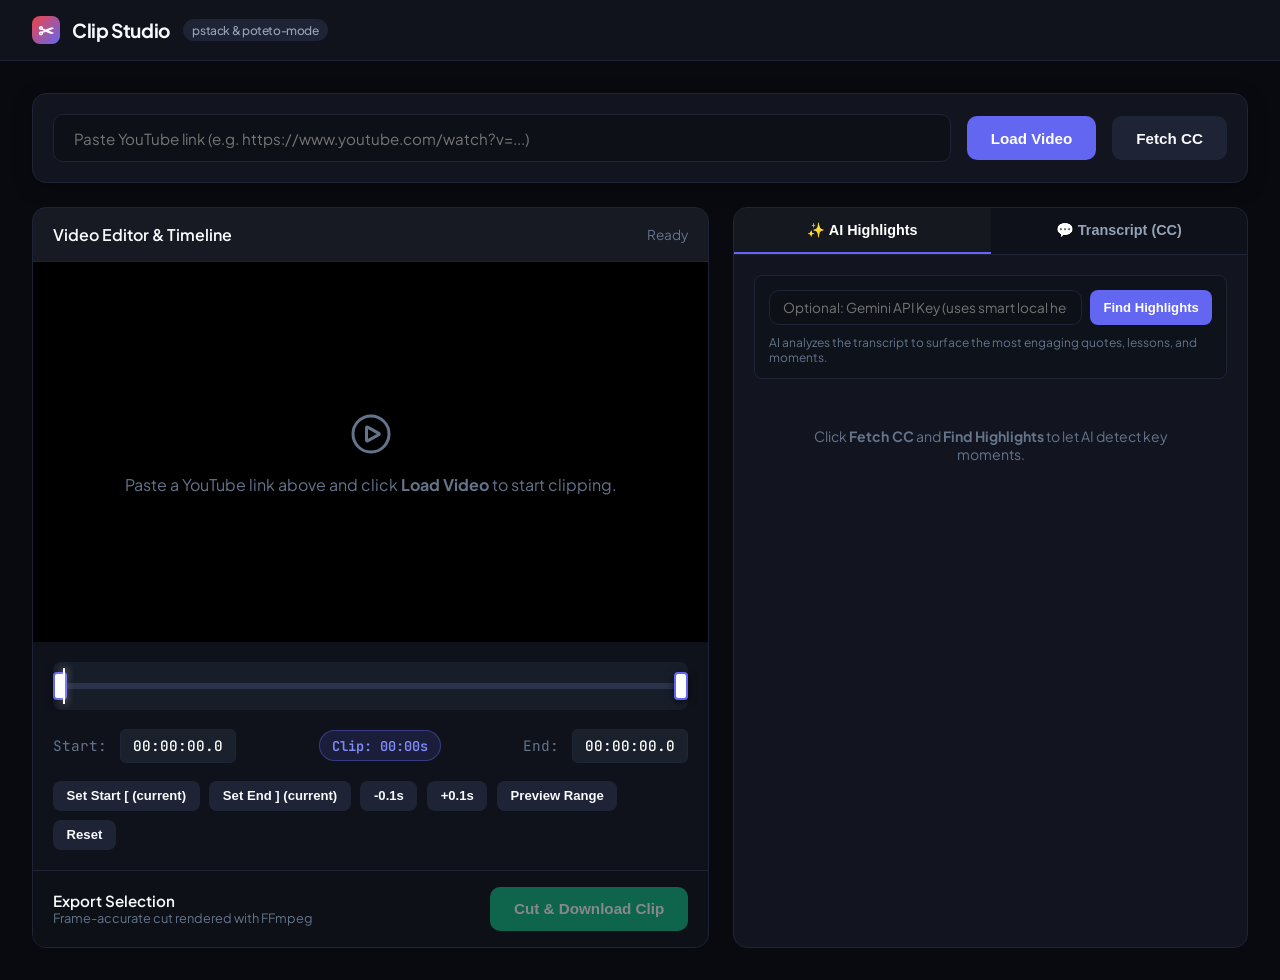
==== static/index.html @ 2880e0c4 "init" ====
<!DOCTYPE html>
<html lang="en">
<head>
  <meta charset="UTF-8">
  <meta name="viewport" content="width=device-width, initial-scale=1.0">
  <title>YouTube Video Clipper & AI Highlights</title>
  <link rel="preconnect" href="https://fonts.googleapis.com">
  <link rel="preconnect" href="https://fonts.gstatic.com" crossorigin>
  <link href="https://fonts.googleapis.com/css2?family=Plus+Jakarta+Sans:wght@400;500;600;700&family=JetBrains+Mono:wght@400;500;700&display=swap" rel="stylesheet">
  <style>
    :root {
      --bg: #090a0f;
      --card-bg: #12151f;
      --card-border: #1e2436;
      --accent: #6366f1;
      --accent-hover: #4f46e5;
      --accent-glow: rgba(99, 102, 241, 0.25);
      --success: #10b981;
      --warning: #f59e0b;
      --danger: #ef4444;
      --text: #f8fafc;
      --text-muted: #94a3b8;
      --text-dim: #64748b;
    }
    * { box-sizing: border-box; margin: 0; padding: 0; }
    body {
      font-family: 'Plus Jakarta Sans', sans-serif;
      background-color: var(--bg);
      color: var(--text);
      min-height: 100vh;
      display: flex;
      flex-direction: column;
    }
    header {
      background: rgba(18, 21, 31, 0.85);
      backdrop-filter: blur(12px);
      border-bottom: 1px solid var(--card-border);
      padding: 1rem 2rem;
      display: flex;
      align-items: center;
      justify-content: space-between;
      position: sticky;
      top: 0;
      z-index: 50;
    }
    .logo {
      display: flex;
      align-items: center;
      gap: 0.75rem;
      font-weight: 700;
      font-size: 1.2rem;
      letter-spacing: -0.02em;
    }
    .logo-icon {
      width: 28px;
      height: 28px;
      background: linear-gradient(135deg, #ef4444, #6366f1);
      border-radius: 8px;
      display: grid;
      place-items: center;
    }
    .badge {
      font-size: 0.75rem;
      background: var(--card-border);
      color: var(--text-muted);
      padding: 0.2rem 0.6rem;
      border-radius: 9999px;
      font-weight: 500;
    }
    main {
      flex: 1;
      padding: 2rem;
      max-width: 1600px;
      width: 100%;
      margin: 0 auto;
      display: flex;
      flex-direction: column;
      gap: 1.5rem;
    }
    .url-bar-card {
      background: var(--card-bg);
      border: 1px solid var(--card-border);
      border-radius: 14px;
      padding: 1.25rem;
      display: flex;
      gap: 1rem;
      align-items: center;
      box-shadow: 0 4px 20px -4px rgba(0, 0, 0, 0.5);
    }
    .url-input {
      flex: 1;
      background: #0d1017;
      border: 1px solid var(--card-border);
      border-radius: 10px;
      padding: 0.85rem 1.25rem;
      color: #fff;
      font-size: 0.95rem;
      font-family: inherit;
      outline: none;
      transition: all 0.2s;
    }
    .url-input:focus {
      border-color: var(--accent);
      box-shadow: 0 0 0 3px var(--accent-glow);
    }
    .btn {
      background: var(--accent);
      color: #fff;
      border: none;
      border-radius: 10px;
      padding: 0.85rem 1.5rem;
      font-size: 0.95rem;
      font-weight: 600;
      cursor: pointer;
      display: inline-flex;
      align-items: center;
      gap: 0.5rem;
      transition: all 0.2s;
    }
    .btn:hover:not(:disabled) {
      background: var(--accent-hover);
      transform: translateY(-1px);
    }
    .btn:disabled {
      opacity: 0.5;
      cursor: not-allowed;
    }
    .btn-secondary {
      background: #1e2436;
      color: var(--text);
    }
    .btn-secondary:hover:not(:disabled) {
      background: #283048;
    }
    .btn-success {
      background: var(--success);
    }
    .btn-success:hover:not(:disabled) {
      background: #059669;
    }
    .btn-sm {
      padding: 0.45rem 0.85rem;
      font-size: 0.82rem;
      border-radius: 8px;
    }
    .editor-layout {
      display: grid;
      grid-template-columns: 1.25fr 0.95fr;
      gap: 1.5rem;
      min-height: 600px;
    }
    @media (max-width: 1024px) {
      .editor-layout {
        grid-template-columns: 1fr;
      }
    }
    .panel {
      background: var(--card-bg);
      border: 1px solid var(--card-border);
      border-radius: 14px;
      overflow: hidden;
      display: flex;
      flex-direction: column;
    }
    .panel-header {
      padding: 1rem 1.25rem;
      border-bottom: 1px solid var(--card-border);
      display: flex;
      align-items: center;
      justify-content: space-between;
      background: rgba(255, 255, 255, 0.02);
    }
    .panel-title {
      font-size: 1rem;
      font-weight: 600;
      display: flex;
      align-items: center;
      gap: 0.5rem;
    }
    .video-viewport {
      background: #000;
      position: relative;
      aspect-ratio: 16 / 9;
      display: flex;
      align-items: center;
      justify-content: center;
    }
    video {
      width: 100%;
      height: 100%;
      max-height: 500px;
      object-fit: contain;
      outline: none;
    }
    .placeholder-view {
      color: var(--text-dim);
      display: flex;
      flex-direction: column;
      align-items: center;
      gap: 1rem;
      text-align: center;
      padding: 2rem;
    }
    .controls-wrapper {
      padding: 1.25rem;
      display: flex;
      flex-direction: column;
      gap: 1.25rem;
      background: #0f121a;
    }
    .timeline-container {
      position: relative;
      background: #181d2a;
      border-radius: 8px;
      height: 48px;
      display: flex;
      align-items: center;
      padding: 0 10px;
      user-select: none;
    }
    .timeline-track {
      position: absolute;
      left: 10px;
      right: 10px;
      height: 6px;
      background: #2a334a;
      border-radius: 3px;
    }
    .timeline-range-fill {
      position: absolute;
      height: 6px;
      background: var(--accent);
      border-radius: 3px;
      pointer-events: none;
    }
    .playhead-marker {
      position: absolute;
      top: 6px;
      bottom: 6px;
      width: 2px;
      background: #fff;
      box-shadow: 0 0 8px #fff;
      pointer-events: none;
      z-index: 10;
    }
    .dual-slider {
      position: absolute;
      left: 10px;
      right: 10px;
      height: 48px;
      pointer-events: none;
    }
    .range-input {
      position: absolute;
      left: 0;
      right: 0;
      top: 14px;
      width: 100%;
      background: none;
      -webkit-appearance: none;
      pointer-events: auto;
      height: 20px;
    }
    .range-input::-webkit-slider-thumb {
      -webkit-appearance: none;
      width: 14px;
      height: 28px;
      background: #fff;
      border: 2px solid var(--accent);
      border-radius: 4px;
      cursor: ew-resize;
      box-shadow: 0 2px 8px rgba(0,0,0,0.6);
      transition: background 0.15s;
    }
    .range-input::-webkit-slider-thumb:hover {
      background: var(--accent);
    }
    .timecodes-row {
      display: flex;
      align-items: center;
      justify-content: space-between;
      font-family: 'JetBrains Mono', monospace;
      font-size: 0.9rem;
      color: var(--text-muted);
    }
    .time-badge {
      background: #1a202c;
      padding: 0.4rem 0.75rem;
      border-radius: 6px;
      border: 1px solid var(--card-border);
      color: #fff;
      font-weight: 500;
    }
    .duration-pill {
      background: rgba(99, 102, 241, 0.15);
      border: 1px solid rgba(99, 102, 241, 0.4);
      color: #818cf8;
      font-weight: 600;
      padding: 0.35rem 0.75rem;
      border-radius: 9999px;
      font-size: 0.85rem;
    }
    .button-group {
      display: flex;
      flex-wrap: wrap;
      gap: 0.6rem;
      align-items: center;
    }
    .tabs-nav {
      display: flex;
      border-bottom: 1px solid var(--card-border);
      background: rgba(0, 0, 0, 0.2);
    }
    .tab-btn {
      flex: 1;
      padding: 0.85rem;
      background: transparent;
      border: none;
      color: var(--text-muted);
      font-weight: 600;
      font-size: 0.9rem;
      cursor: pointer;
      display: flex;
      align-items: center;
      justify-content: center;
      gap: 0.5rem;
      border-bottom: 2px solid transparent;
      transition: all 0.2s;
    }
    .tab-btn.active {
      color: #fff;
      border-bottom-color: var(--accent);
      background: rgba(255, 255, 255, 0.03);
    }
    .tab-content {
      flex: 1;
      padding: 1.25rem;
      overflow-y: auto;
      max-height: 520px;
      display: flex;
      flex-direction: column;
      gap: 1rem;
    }
    .highlight-card {
      background: #161a26;
      border: 1px solid var(--card-border);
      border-radius: 10px;
      padding: 1rem;
      display: flex;
      flex-direction: column;
      gap: 0.6rem;
      transition: all 0.2s;
    }
    .highlight-card:hover {
      border-color: rgba(99, 102, 241, 0.5);
      transform: translateY(-2px);
      box-shadow: 0 4px 14px rgba(0, 0, 0, 0.3);
    }
    .card-top {
      display: flex;
      align-items: center;
      justify-content: space-between;
    }
    .card-title {
      font-weight: 600;
      font-size: 0.95rem;
      color: #fff;
    }
    .score-badge {
      font-family: 'JetBrains Mono', monospace;
      font-size: 0.75rem;
      background: rgba(16, 185, 129, 0.15);
      color: #34d399;
      border: 1px solid rgba(16, 185, 129, 0.3);
      padding: 0.2rem 0.5rem;
      border-radius: 6px;
    }
    .card-reason {
      font-size: 0.85rem;
      color: var(--text-muted);
      line-height: 1.4;
    }
    .card-footer {
      display: flex;
      align-items: center;
      justify-content: space-between;
      margin-top: 0.25rem;
    }
    .card-timestamps {
      font-family: 'JetBrains Mono', monospace;
      font-size: 0.8rem;
      color: #818cf8;
      background: #1f2537;
      padding: 0.25rem 0.6rem;
      border-radius: 5px;
    }
    .transcript-line {
      display: flex;
      gap: 0.85rem;
      padding: 0.6rem 0.85rem;
      border-radius: 8px;
      cursor: pointer;
      font-size: 0.88rem;
      color: var(--text-muted);
      transition: all 0.15s;
    }
    .transcript-line:hover {
      background: #1a2030;
      color: #fff;
    }
    .transcript-time {
      font-family: 'JetBrains Mono', monospace;
      color: #818cf8;
      font-size: 0.8rem;
      min-width: 65px;
    }
    .export-card {
      margin-top: auto;
      border-top: 1px solid var(--card-border);
      padding: 1rem 1.25rem;
      background: #0d1017;
      display: flex;
      align-items: center;
      justify-content: space-between;
    }
    .status-msg {
      font-size: 0.85rem;
      color: var(--text-dim);
    }
    .status-loading {
      color: var(--warning);
      display: inline-flex;
      align-items: center;
      gap: 0.4rem;
    }
    .spinner {
      width: 14px;
      height: 14px;
      border: 2px solid rgba(255,255,255,0.2);
      border-top-color: #fff;
      border-radius: 50%;
      animation: spin 0.8s linear infinite;
      display: inline-block;
    }
    @keyframes spin {
      to { transform: rotate(360deg); }
    }
  </style>
</head>
<body>
  <header>
    <div class="logo">
      <div class="logo-icon">✂</div>
      <span>Clip Studio</span>
      <span class="badge">pstack & poteto-mode</span>
    </div>
    <div id="videoMetaHeader" style="display: none; align-items: center; gap: 1rem;">
      <span id="videoTitleDisplay" style="font-size: 0.9rem; color: var(--text-muted); max-width: 450px; white-space: nowrap; overflow: hidden; text-overflow: ellipsis;"></span>
      <span id="videoDurationDisplay" class="badge">00:00</span>
    </div>
  </header>

  <main>
    <div class="url-bar-card">
      <input type="text" id="urlInput" class="url-input" placeholder="Paste YouTube link (e.g. https://www.youtube.com/watch?v=...)">
      <button id="loadBtn" class="btn">
        <span>Load Video</span>
      </button>
      <button id="fetchCcTopBtn" class="btn btn-secondary">
        <span>Fetch CC</span>
      </button>
    </div>

    <div class="editor-layout">
      <!-- Left: Video & Trimmer -->
      <div class="panel">
        <div class="panel-header">
          <div class="panel-title">
            <span>Video Editor & Timeline</span>
          </div>
          <div id="loadStatus" class="status-msg">Ready</div>
        </div>

        <div class="video-viewport" id="viewport">
          <div class="placeholder-view" id="placeholderView">
            <svg width="48" height="48" fill="none" stroke="currentColor" stroke-width="1.5" viewBox="0 0 24 24">
              <path stroke-linecap="round" stroke-linejoin="round" d="M21 12a9 9 0 11-18 0 9 9 0 0118 0z"></path>
              <path stroke-linecap="round" stroke-linejoin="round" d="M15.91 11.672a.375.375 0 010 .656l-5.603 3.113a.375.375 0 01-.557-.328V8.887c0-.286.307-.466.557-.327l5.603 3.112z"></path>
            </svg>
            <p>Paste a YouTube link above and click <strong>Load Video</strong> to start clipping.</p>
          </div>
          <video id="videoPlayer" controls style="display: none;"></video>
        </div>

        <div class="controls-wrapper">
          <div class="timeline-container" id="timelineContainer">
            <div class="timeline-track"></div>
            <div class="timeline-range-fill" id="rangeFill"></div>
            <div class="playhead-marker" id="playheadMarker"></div>
            <input type="range" id="startSlider" class="range-input" min="0" max="100" step="0.1" value="0">
            <input type="range" id="endSlider" class="range-input" min="0" max="100" step="0.1" value="100">
          </div>

          <div class="timecodes-row">
            <div>
              <span style="color: var(--text-dim); margin-right: 4px;">Start:</span>
              <span id="startTimeVal" class="time-badge">00:00:00.0</span>
            </div>
            <div class="duration-pill" id="clipDurationPill">Clip: 00:00s</div>
            <div>
              <span style="color: var(--text-dim); margin-right: 4px;">End:</span>
              <span id="endTimeVal" class="time-badge">00:00:00.0</span>
            </div>
          </div>

          <div class="button-group">
            <button id="setStartBtn" class="btn btn-secondary btn-sm">Set Start [ (current)</button>
            <button id="setEndBtn" class="btn btn-secondary btn-sm">Set End ] (current)</button>
            <button id="stepBackBtn" class="btn btn-secondary btn-sm">-0.1s</button>
            <button id="stepForwardBtn" class="btn btn-secondary btn-sm">+0.1s</button>
            <button id="previewClipBtn" class="btn btn-secondary btn-sm">Preview Range</button>
            <button id="resetRangeBtn" class="btn btn-secondary btn-sm">Reset</button>
          </div>
        </div>

        <div class="export-card">
          <div>
            <div style="font-weight: 600; font-size: 0.95rem;">Export Selection</div>
            <div style="font-size: 0.8rem; color: var(--text-dim);">Frame-accurate cut rendered with FFmpeg</div>
          </div>
          <button id="exportBtn" class="btn btn-success" disabled>
            <span>Cut & Download Clip</span>
          </button>
        </div>
      </div>

      <!-- Right: AI Highlights & CC -->
      <div class="panel">
        <div class="tabs-nav">
          <button class="tab-btn active" id="tabHighlightsBtn" onclick="switchTab('highlights')">
            <span>✨ AI Highlights</span>
          </button>
          <button class="tab-btn" id="tabCaptionsBtn" onclick="switchTab('captions')">
            <span>💬 Transcript (CC)</span>
          </button>
        </div>

        <div id="highlightsTab" class="tab-content">
          <div style="display: flex; gap: 0.6rem; flex-direction: column; background: #0e121a; padding: 0.85rem; border-radius: 8px; border: 1px solid var(--card-border);">
            <div style="display: flex; gap: 0.5rem;">
              <input type="password" id="geminiApiKey" class="url-input" style="padding: 0.5rem 0.85rem; font-size: 0.85rem;" placeholder="Optional: Gemini API Key (uses smart local heuristic if empty)">
              <button id="aiAnalyzeBtn" class="btn btn-sm">
                <span>Find Highlights</span>
              </button>
            </div>
            <div style="font-size: 0.75rem; color: var(--text-dim);">AI analyzes the transcript to surface the most engaging quotes, lessons, and moments.</div>
          </div>

          <div id="highlightsList" style="display: flex; flex-direction: column; gap: 0.85rem;">
            <div style="color: var(--text-dim); font-size: 0.88rem; text-align: center; padding: 2rem;">
              Click <strong>Fetch CC</strong> and <strong>Find Highlights</strong> to let AI detect key moments.
            </div>
          </div>
        </div>

        <div id="captionsTab" class="tab-content" style="display: none;">
          <input type="text" id="searchCaptionsInput" class="url-input" style="padding: 0.6rem 0.85rem; font-size: 0.85rem;" placeholder="Search transcript...">
          <div id="captionsList" style="display: flex; flex-direction: column; gap: 0.4rem;">
            <div style="color: var(--text-dim); font-size: 0.88rem; text-align: center; padding: 2rem;">
              No captions loaded yet. Click <strong>Fetch CC</strong> above.
            </div>
          </div>
        </div>
      </div>
    </div>
  </main>

  <script>
    let currentVideoId = null;
    let videoDuration = 0;
    let clipStart = 0;
    let clipEnd = 0;
    let allCaptions = [];

    const videoPlayer = document.getElementById('videoPlayer');
    const placeholderView = document.getElementById('placeholderView');
    const urlInput = document.getElementById('urlInput');
    const loadBtn = document.getElementById('loadBtn');
    const fetchCcTopBtn = document.getElementById('fetchCcTopBtn');
    const loadStatus = document.getElementById('loadStatus');
    const startSlider = document.getElementById('startSlider');
    const endSlider = document.getElementById('endSlider');
    const rangeFill = document.getElementById('rangeFill');
    const playheadMarker = document.getElementById('playheadMarker');
    const startTimeVal = document.getElementById('startTimeVal');
    const endTimeVal = document.getElementById('endTimeVal');
    const clipDurationPill = document.getElementById('clipDurationPill');
    const setStartBtn = document.getElementById('setStartBtn');
    const setEndBtn = document.getElementById('setEndBtn');
    const stepBackBtn = document.getElementById('stepBackBtn');
    const stepForwardBtn = document.getElementById('stepForwardBtn');
    const previewClipBtn = document.getElementById('previewClipBtn');
    const resetRangeBtn = document.getElementById('resetRangeBtn');
    const exportBtn = document.getElementById('exportBtn');
    const aiAnalyzeBtn = document.getElementById('aiAnalyzeBtn');
    const highlightsList = document.getElementById('highlightsList');
    const captionsList = document.getElementById('captionsList');
    const searchCaptionsInput = document.getElementById('searchCaptionsInput');
    const geminiApiKey = document.getElementById('geminiApiKey');

    function formatTime(seconds) {
      if (isNaN(seconds) || seconds < 0) seconds = 0;
      const h = Math.floor(seconds / 3600);
      const m = Math.floor((seconds % 3600) / 60);
      const s = Math.floor(seconds % 60);
      const ms = Math.floor((seconds % 1) * 10);
      const pad = (n) => String(n).padStart(2, '0');
      if (h > 0) {
        return `${pad(h)}:${pad(m)}:${pad(s)}.${ms}`;
      }
      return `${pad(m)}:${pad(s)}.${ms}`;
    }

    function switchTab(tab) {
      document.getElementById('highlightsTab').style.display = tab === 'highlights' ? 'flex' : 'none';
      document.getElementById('captionsTab').style.display = tab === 'captions' ? 'flex' : 'none';
      document.getElementById('tabHighlightsBtn').classList.toggle('active', tab === 'highlights');
      document.getElementById('tabCaptionsBtn').classList.toggle('active', tab === 'captions');
    }

    function setStatus(text, loading = false) {
      if (loading) {
        loadStatus.innerHTML = `<span class="spinner"></span> <span>${text}</span>`;
      } else {
        loadStatus.textContent = text;
      }
    }

    async function loadVideo() {
      const url = urlInput.value.trim();
      if (!url) {
        alert('Please enter a YouTube video URL');
        return;
      }

      setStatus('Fetching video info...', true);
      loadBtn.disabled = true;

      try {
        const infoRes = await fetch('/api/info', {
          method: 'POST',
          headers: { 'Content-Type': 'application/json' },
          body: JSON.stringify({ url })
        });
        if (!infoRes.ok) {
          const err = await infoRes.json();
          throw new Error(err.detail || 'Failed to fetch video info');
        }
        const info = await infoRes.json();
        currentVideoId = info.video_id;
        videoDuration = info.duration || 100;

        document.getElementById('videoMetaHeader').style.display = 'flex';
        document.getElementById('videoTitleDisplay').textContent = info.title;
        document.getElementById('videoDurationDisplay').textContent = formatTime(videoDuration);

        setStatus('Preparing local video stream...', true);
        const dlRes = await fetch('/api/download', {
          method: 'POST',
          headers: { 'Content-Type': 'application/json' },
          body: JSON.stringify({ url })
        });
        if (!dlRes.ok) {
          const err = await dlRes.json();
          throw new Error(err.detail || 'Download failed');
        }
        const dlData = await dlRes.json();

        placeholderView.style.display = 'none';
        videoPlayer.style.display = 'block';
        videoPlayer.src = dlData.stream_url;
        videoPlayer.load();

        videoPlayer.onloadedmetadata = () => {
          videoDuration = videoPlayer.duration || videoDuration;
          initSliders();
          setStatus('Ready');
          exportBtn.disabled = false;
        };

        fetchCaptions();
      } catch (err) {
        console.error(err);
        setStatus('Error: ' + err.message);
        alert(err.message);
      } finally {
        loadBtn.disabled = false;
      }
    }

    function initSliders() {
      startSlider.max = videoDuration;
      endSlider.max = videoDuration;
      startSlider.value = 0;
      endSlider.value = Math.min(30, videoDuration);
      clipStart = 0;
      clipEnd = parseFloat(endSlider.value);
      updateTimelineUI();
    }

    function updateTimelineUI() {
      clipStart = Math.min(parseFloat(startSlider.value), parseFloat(endSlider.value) - 0.5);
      clipEnd = Math.max(parseFloat(endSlider.value), clipStart + 0.5);

      startSlider.value = clipStart;
      endSlider.value = clipEnd;

      startTimeVal.textContent = formatTime(clipStart);
      endTimeVal.textContent = formatTime(clipEnd);
      const dur = Math.max(0, clipEnd - clipStart);
      clipDurationPill.textContent = `Clip: ${formatTime(dur)}`;

      const startPercent = (clipStart / videoDuration) * 100;
      const endPercent = (clipEnd / videoDuration) * 100;
      rangeFill.style.left = `${startPercent}%`;
      rangeFill.style.width = `${Math.max(0, endPercent - startPercent)}%`;
    }

    startSlider.addEventListener('input', () => {
      if (parseFloat(startSlider.value) >= parseFloat(endSlider.value)) {
        startSlider.value = parseFloat(endSlider.value) - 0.5;
      }
      updateTimelineUI();
      videoPlayer.currentTime = clipStart;
    });

    endSlider.addEventListener('input', () => {
      if (parseFloat(endSlider.value) <= parseFloat(startSlider.value)) {
        endSlider.value = parseFloat(startSlider.value) + 0.5;
      }
      updateTimelineUI();
      videoPlayer.currentTime = clipEnd;
    });

    videoPlayer.addEventListener('timeupdate', () => {
      if (videoDuration > 0) {
        const percent = (videoPlayer.currentTime / videoDuration) * 100;
        playheadMarker.style.left = `${percent}%`;
      }
    });

    setStartBtn.addEventListener('click', () => {
      const cur = videoPlayer.currentTime;
      if (cur < clipEnd) {
        startSlider.value = cur;
        updateTimelineUI();
      }
    });

    setEndBtn.addEventListener('click', () => {
      const cur = videoPlayer.currentTime;
      if (cur > clipStart) {
        endSlider.value = cur;
        updateTimelineUI();
      }
    });

    stepBackBtn.addEventListener('click', () => {
      videoPlayer.currentTime = Math.max(0, videoPlayer.currentTime - 0.1);
    });

    stepForwardBtn.addEventListener('click', () => {
      videoPlayer.currentTime = Math.min(videoDuration, videoPlayer.currentTime + 0.1);
    });

    previewClipBtn.addEventListener('click', () => {
      videoPlayer.currentTime = clipStart;
      videoPlayer.play();
      const checkLoop = () => {
        if (videoPlayer.currentTime >= clipEnd) {
          videoPlayer.pause();
          videoPlayer.removeEventListener('timeupdate', checkLoop);
        }
      };
      videoPlayer.addEventListener('timeupdate', checkLoop);
    });

    resetRangeBtn.addEventListener('click', () => {
      initSliders();
    });

    async function fetchCaptions() {
      const url = urlInput.value.trim();
      if (!url && !currentVideoId) return;

      setStatus('Fetching closed captions...', true);
      try {
        const res = await fetch('/api/captions', {
          method: 'POST',
          headers: { 'Content-Type': 'application/json' },
          body: JSON.stringify({ url, video_id: currentVideoId })
        });
        if (!res.ok) throw new Error('Could not fetch captions');
        const data = await res.json();
        allCaptions = data.captions || [];
        renderCaptions(allCaptions);
        setStatus(`Loaded ${allCaptions.length} caption lines`);
        if (allCaptions.length > 0) {
          triggerAiHighlights();
        }
      } catch (err) {
        console.warn('Captions unavailable:', err);
        captionsList.innerHTML = `<div style="color: var(--danger); text-align: center; padding: 1.5rem;">Could not load captions for this video.</div>`;
        setStatus('Ready (no CC available)');
      }
    }

    function renderCaptions(segments) {
      if (!segments || segments.length === 0) {
        captionsList.innerHTML = `<div style="color: var(--text-dim); text-align: center; padding: 1.5rem;">No captions found.</div>`;
        return;
      }
      captionsList.innerHTML = segments.map((s, idx) => `
        <div class="transcript-line" onclick="seekVideo(${s.start})">
          <span class="transcript-time">${formatTime(s.start)}</span>
          <span>${escapeHtml(s.text)}</span>
        </div>
      `).join('');
    }

    function seekVideo(time) {
      videoPlayer.currentTime = time;
      videoPlayer.play();
    }

    searchCaptionsInput.addEventListener('input', (e) => {
      const term = e.target.value.toLowerCase();
      const filtered = allCaptions.filter(s => s.text.toLowerCase().includes(term));
      renderCaptions(filtered);
    });

    async function triggerAiHighlights() {
      if (!allCaptions || allCaptions.length === 0) {
        alert('Please fetch captions first!');
        return;
      }

      setStatus('AI analyzing highlights...', true);
      highlightsList.innerHTML = `<div style="text-align: center; padding: 2rem;"><span class="spinner"></span> Evaluating semantic density and key insights...</div>`;

      try {
        const res = await fetch('/api/ai-highlights', {
          method: 'POST',
          headers: { 'Content-Type': 'application/json' },
          body: JSON.stringify({
            captions: allCaptions,
            api_key: geminiApiKey.value.trim() || null
          })
        });
        if (!res.ok) throw new Error('AI analysis failed');
        const data = await res.json();
        renderHighlights(data.highlights || []);
        setStatus('AI highlights detected');
      } catch (err) {
        console.error(err);
        highlightsList.innerHTML = `<div style="color: var(--danger); padding: 1rem;">Highlight detection failed: ${escapeHtml(err.message)}</div>`;
        setStatus('AI Highlight error');
      }
    }

    function renderHighlights(highlights) {
      if (!highlights || highlights.length === 0) {
        highlightsList.innerHTML = `<div style="color: var(--text-dim); text-align: center; padding: 2rem;">No distinct highlights detected.</div>`;
        return;
      }

      highlightsList.innerHTML = highlights.map(h => `
        <div class="highlight-card">
          <div class="card-top">
            <span class="card-title">${escapeHtml(h.title)}</span>
            <span class="score-badge">${Math.round(h.score * 100)}% match</span>
          </div>
          <p class="card-reason">${escapeHtml(h.reason)}</p>
          <div class="card-footer">
            <span class="card-timestamps">${formatTime(h.start)} - ${formatTime(h.end)}</span>
            <button class="btn btn-sm btn-secondary" onclick="applyClipRange(${h.start}, ${h.end})">
              Apply to Timeline ✂
            </button>
          </div>
        </div>
      `).join('');
    }

    function applyClipRange(start, end) {
      startSlider.value = start;
      endSlider.value = end;
      updateTimelineUI();
      videoPlayer.currentTime = start;
      videoPlayer.play();
    }

    async function exportClip() {
      if (!currentVideoId) {
        alert('No video loaded');
        return;
      }

      exportBtn.disabled = true;
      setStatus('Rendering clip with FFmpeg...', true);

      try {
        const res = await fetch('/api/clip', {
          method: 'POST',
          headers: { 'Content-Type': 'application/json' },
          body: JSON.stringify({
            video_id: currentVideoId,
            start_time: clipStart,
            end_time: clipEnd
          })
        });
        if (!res.ok) {
          const err = await res.json();
          throw new Error(err.detail || 'Export failed');
        }
        const data = await res.json();
        setStatus('Clip ready!');

        const a = document.createElement('a');
        a.href = data.download_url;
        a.download = data.file_path.split('/').pop();
        document.body.appendChild(a);
        a.click();
        document.body.removeChild(a);
      } catch (err) {
        console.error(err);
        setStatus('Export error: ' + err.message);
        alert(err.message);
      } finally {
        exportBtn.disabled = false;
      }
    }

    function escapeHtml(text) {
      const div = document.createElement('div');
      div.textContent = text;
      return div.innerHTML;
    }

    loadBtn.addEventListener('click', loadVideo);
    fetchCcTopBtn.addEventListener('click', fetchCaptions);
    aiAnalyzeBtn.addEventListener('click', triggerAiHighlights);
    exportBtn.addEventListener('click', exportClip);

    urlInput.addEventListener('keydown', (e) => {
      if (e.key === 'Enter') loadVideo();
    });
  </script>
</body>
</html>
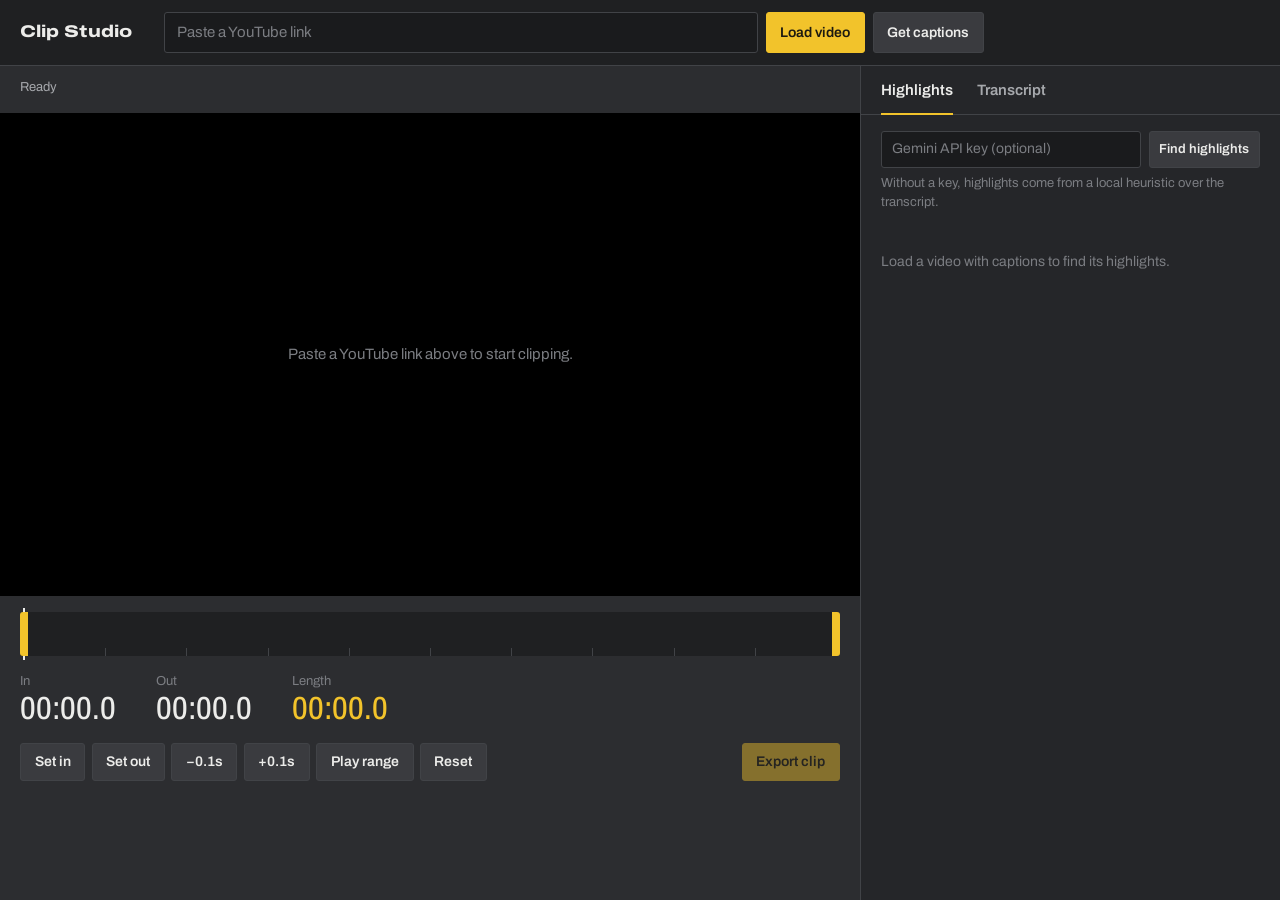
==== commit da21cab1: "style(ui): restyle the editor as a neutral editing workspace Replace the indigo card layout, gradien" ====
--- a/static/index.html
+++ b/static/index.html
@@ -3,184 +3,141 @@
 <head>
   <meta charset="UTF-8">
   <meta name="viewport" content="width=device-width, initial-scale=1.0">
-  <title>YouTube Video Clipper & AI Highlights</title>
+  <title>Clip Studio</title>
   <link rel="preconnect" href="https://fonts.googleapis.com">
   <link rel="preconnect" href="https://fonts.gstatic.com" crossorigin>
-  <link href="https://fonts.googleapis.com/css2?family=Plus+Jakarta+Sans:wght@400;500;600;700&family=JetBrains+Mono:wght@400;500;700&display=swap" rel="stylesheet">
+  <link href="https://fonts.googleapis.com/css2?family=Archivo:wdth,wght@62..125,100..900&display=swap" rel="stylesheet">
   <style>
     :root {
-      --bg: #090a0f;
-      --card-bg: #12151f;
-      --card-border: #1e2436;
-      --accent: #6366f1;
-      --accent-hover: #4f46e5;
-      --accent-glow: rgba(99, 102, 241, 0.25);
-      --success: #10b981;
-      --warning: #f59e0b;
-      --danger: #ef4444;
-      --text: #f8fafc;
-      --text-muted: #94a3b8;
-      --text-dim: #64748b;
+      --bench: #2c2d30;
+      --side: #252629;
+      --rail: #1f2022;
+      --field: #1a1b1d;
+      --raise: #3a3b3f;
+      --line: #414347;
+      --ink: #ececea;
+      --ink-2: #a6a8ac;
+      --ink-3: #7b7d82;
+      --tape: #f2c32b;
+      --tape-hover: #ffd34d;
+      --tape-ink: #1d1a10;
+      --tape-wash: rgba(242, 195, 43, 0.26);
+      --error: #ff7d6e;
+      --thumb: 8px;
     }
     * { box-sizing: border-box; margin: 0; padding: 0; }
     body {
-      font-family: 'Plus Jakarta Sans', sans-serif;
-      background-color: var(--bg);
-      color: var(--text);
+      font-family: 'Archivo', system-ui, sans-serif;
+      font-size: 15px;
+      line-height: 1.45;
+      background: var(--bench);
+      color: var(--ink);
       min-height: 100vh;
       display: flex;
       flex-direction: column;
     }
-    header {
-      background: rgba(18, 21, 31, 0.85);
-      backdrop-filter: blur(12px);
-      border-bottom: 1px solid var(--card-border);
-      padding: 1rem 2rem;
+
+    .topbar {
       display: flex;
       align-items: center;
+      gap: 2rem;
+      padding: 0.75rem 1.25rem;
+      background: var(--rail);
+      border-bottom: 1px solid var(--line);
+    }
+    .wordmark {
+      font-size: 1.0625rem;
+      font-weight: 800;
+      font-stretch: 125%;
+      white-space: nowrap;
+    }
+    .source {
+      display: flex;
+      gap: 0.5rem;
+      flex: 1;
+      max-width: 820px;
+    }
+    .source .field { flex: 1; }
+
+    .field {
+      font: inherit;
+      font-size: 0.9375rem;
+      min-width: 0;
+      background: var(--field);
+      color: var(--ink);
+      border: 1px solid var(--line);
+      border-radius: 3px;
+      padding: 0.55rem 0.75rem;
+    }
+    .field::placeholder { color: var(--ink-3); }
+    .field:focus { outline: none; border-color: var(--tape); }
+    .field-sm { font-size: 0.875rem; padding: 0.45rem 0.65rem; }
+
+    .btn {
+      font: inherit;
+      font-size: 0.875rem;
+      font-weight: 600;
+      white-space: nowrap;
+      background: var(--raise);
+      color: var(--ink);
+      border: 1px solid var(--line);
+      border-radius: 3px;
+      padding: 0.5rem 0.85rem;
+      cursor: pointer;
+    }
+    .btn:hover:not(:disabled) { background: #45474b; }
+    .btn:focus-visible { outline: 2px solid var(--tape); outline-offset: 2px; }
+    .btn:disabled { opacity: 0.45; cursor: not-allowed; }
+    .btn-primary { background: var(--tape); border-color: var(--tape); color: var(--tape-ink); }
+    .btn-primary:hover:not(:disabled) { background: var(--tape-hover); }
+    .btn-sm { font-size: 0.8125rem; padding: 0.3rem 0.6rem; }
+
+    .workspace {
+      flex: 1;
+      display: grid;
+      grid-template-columns: minmax(0, 1fr) 420px;
+    }
+    .editor {
+      display: flex;
+      flex-direction: column;
+      min-width: 0;
+    }
+    .clip-meta {
+      display: flex;
+      align-items: baseline;
       justify-content: space-between;
-      position: sticky;
-      top: 0;
-      z-index: 50;
-    }
-    .logo {
-      display: flex;
-      align-items: center;
+      gap: 1rem;
+      padding: 0.75rem 1.25rem;
+      min-height: 2.9rem;
+    }
+    .video-meta {
+      align-items: baseline;
       gap: 0.75rem;
-      font-weight: 700;
-      font-size: 1.2rem;
-      letter-spacing: -0.02em;
-    }
-    .logo-icon {
-      width: 28px;
-      height: 28px;
-      background: linear-gradient(135deg, #ef4444, #6366f1);
-      border-radius: 8px;
-      display: grid;
-      place-items: center;
-    }
-    .badge {
-      font-size: 0.75rem;
-      background: var(--card-border);
-      color: var(--text-muted);
-      padding: 0.2rem 0.6rem;
-      border-radius: 9999px;
-      font-weight: 500;
-    }
-    main {
-      flex: 1;
-      padding: 2rem;
-      max-width: 1600px;
-      width: 100%;
-      margin: 0 auto;
-      display: flex;
-      flex-direction: column;
-      gap: 1.5rem;
-    }
-    .url-bar-card {
-      background: var(--card-bg);
-      border: 1px solid var(--card-border);
-      border-radius: 14px;
-      padding: 1.25rem;
-      display: flex;
-      gap: 1rem;
-      align-items: center;
-      box-shadow: 0 4px 20px -4px rgba(0, 0, 0, 0.5);
-    }
-    .url-input {
-      flex: 1;
-      background: #0d1017;
-      border: 1px solid var(--card-border);
-      border-radius: 10px;
-      padding: 0.85rem 1.25rem;
-      color: #fff;
-      font-size: 0.95rem;
-      font-family: inherit;
-      outline: none;
-      transition: all 0.2s;
-    }
-    .url-input:focus {
-      border-color: var(--accent);
-      box-shadow: 0 0 0 3px var(--accent-glow);
-    }
-    .btn {
-      background: var(--accent);
-      color: #fff;
-      border: none;
-      border-radius: 10px;
-      padding: 0.85rem 1.5rem;
-      font-size: 0.95rem;
+      min-width: 0;
+    }
+    #videoTitleDisplay {
       font-weight: 600;
-      cursor: pointer;
+      white-space: nowrap;
+      overflow: hidden;
+      text-overflow: ellipsis;
+    }
+    #videoDurationDisplay {
+      color: var(--ink-3);
+      font-variant-numeric: tabular-nums;
+    }
+    .status-msg {
+      font-size: 0.8125rem;
+      color: var(--ink-2);
+      white-space: nowrap;
       display: inline-flex;
       align-items: center;
-      gap: 0.5rem;
-      transition: all 0.2s;
-    }
-    .btn:hover:not(:disabled) {
-      background: var(--accent-hover);
-      transform: translateY(-1px);
-    }
-    .btn:disabled {
-      opacity: 0.5;
-      cursor: not-allowed;
-    }
-    .btn-secondary {
-      background: #1e2436;
-      color: var(--text);
-    }
-    .btn-secondary:hover:not(:disabled) {
-      background: #283048;
-    }
-    .btn-success {
-      background: var(--success);
-    }
-    .btn-success:hover:not(:disabled) {
-      background: #059669;
-    }
-    .btn-sm {
-      padding: 0.45rem 0.85rem;
-      font-size: 0.82rem;
-      border-radius: 8px;
-    }
-    .editor-layout {
-      display: grid;
-      grid-template-columns: 1.25fr 0.95fr;
-      gap: 1.5rem;
-      min-height: 600px;
-    }
-    @media (max-width: 1024px) {
-      .editor-layout {
-        grid-template-columns: 1fr;
-      }
-    }
-    .panel {
-      background: var(--card-bg);
-      border: 1px solid var(--card-border);
-      border-radius: 14px;
-      overflow: hidden;
-      display: flex;
-      flex-direction: column;
-    }
-    .panel-header {
-      padding: 1rem 1.25rem;
-      border-bottom: 1px solid var(--card-border);
-      display: flex;
-      align-items: center;
-      justify-content: space-between;
-      background: rgba(255, 255, 255, 0.02);
-    }
-    .panel-title {
-      font-size: 1rem;
-      font-weight: 600;
-      display: flex;
-      align-items: center;
-      gap: 0.5rem;
-    }
+      gap: 0.4rem;
+    }
+
     .video-viewport {
       background: #000;
-      position: relative;
       aspect-ratio: 16 / 9;
+      max-height: 62vh;
       display: flex;
       align-items: center;
       justify-content: center;
@@ -188,391 +145,374 @@
     video {
       width: 100%;
       height: 100%;
-      max-height: 500px;
       object-fit: contain;
       outline: none;
     }
     .placeholder-view {
-      color: var(--text-dim);
-      display: flex;
-      flex-direction: column;
-      align-items: center;
-      gap: 1rem;
+      color: var(--ink-3);
+      padding: 2rem;
       text-align: center;
-      padding: 2rem;
-    }
-    .controls-wrapper {
-      padding: 1.25rem;
-      display: flex;
-      flex-direction: column;
-      gap: 1.25rem;
-      background: #0f121a;
-    }
-    .timeline-container {
+    }
+
+    .timeline {
       position: relative;
-      background: #181d2a;
-      border-radius: 8px;
-      height: 48px;
-      display: flex;
-      align-items: center;
-      padding: 0 10px;
+      height: 44px;
+      margin: 1rem 1.25rem 0;
       user-select: none;
     }
-    .timeline-track {
+    .timeline-lane {
       position: absolute;
-      left: 10px;
-      right: 10px;
-      height: 6px;
-      background: #2a334a;
-      border-radius: 3px;
+      top: 0;
+      bottom: 0;
+      left: calc(var(--thumb) / 2);
+      right: calc(var(--thumb) / 2);
+      background-color: var(--rail);
+      background-image: repeating-linear-gradient(to right, var(--line) 0 1px, transparent 1px 10%);
+      background-size: 100% 8px;
+      background-repeat: no-repeat;
+      background-position: bottom;
     }
     .timeline-range-fill {
       position: absolute;
-      height: 6px;
-      background: var(--accent);
-      border-radius: 3px;
-      pointer-events: none;
+      top: 0;
+      bottom: 0;
+      background: var(--tape-wash);
+      border-top: 2px solid var(--tape);
+      border-bottom: 2px solid var(--tape);
     }
     .playhead-marker {
       position: absolute;
-      top: 6px;
-      bottom: 6px;
+      top: -4px;
+      bottom: -4px;
       width: 2px;
-      background: #fff;
-      box-shadow: 0 0 8px #fff;
-      pointer-events: none;
-      z-index: 10;
-    }
-    .dual-slider {
-      position: absolute;
-      left: 10px;
-      right: 10px;
-      height: 48px;
-      pointer-events: none;
+      margin-left: -1px;
+      background: var(--ink);
     }
     .range-input {
       position: absolute;
-      left: 0;
-      right: 0;
-      top: 14px;
+      inset: 0;
       width: 100%;
-      background: none;
+      height: 100%;
+      background: transparent;
+      appearance: none;
+      -webkit-appearance: none;
+      pointer-events: none;
+    }
+    .range-input:focus { outline: none; }
+    .range-input::-webkit-slider-runnable-track { height: 44px; background: transparent; }
+    .range-input::-moz-range-track { background: transparent; }
+    .range-input::-webkit-slider-thumb {
       -webkit-appearance: none;
       pointer-events: auto;
-      height: 20px;
-    }
-    .range-input::-webkit-slider-thumb {
-      -webkit-appearance: none;
-      width: 14px;
-      height: 28px;
-      background: #fff;
-      border: 2px solid var(--accent);
-      border-radius: 4px;
+      width: var(--thumb);
+      height: 44px;
+      background: var(--tape);
+      border: 0;
       cursor: ew-resize;
-      box-shadow: 0 2px 8px rgba(0,0,0,0.6);
-      transition: background 0.15s;
-    }
-    .range-input::-webkit-slider-thumb:hover {
-      background: var(--accent);
-    }
-    .timecodes-row {
+    }
+    .range-input::-moz-range-thumb {
+      pointer-events: auto;
+      width: var(--thumb);
+      height: 44px;
+      background: var(--tape);
+      border: 0;
+      border-radius: 0;
+      cursor: ew-resize;
+    }
+    #startSlider::-webkit-slider-thumb { border-radius: 3px 0 0 3px; }
+    #startSlider::-moz-range-thumb { border-radius: 3px 0 0 3px; }
+    #endSlider::-webkit-slider-thumb { border-radius: 0 3px 3px 0; }
+    #endSlider::-moz-range-thumb { border-radius: 0 3px 3px 0; }
+    .range-input:focus-visible::-webkit-slider-thumb { outline: 2px solid var(--ink); outline-offset: 2px; }
+    .range-input:focus-visible::-moz-range-thumb { outline: 2px solid var(--ink); outline-offset: 2px; }
+
+    .readout {
+      display: flex;
+      gap: 2.5rem;
+      padding: 1rem 1.25rem 0;
+    }
+    .readout-cell {
+      display: flex;
+      flex-direction: column;
+    }
+    .readout-label {
+      font-size: 0.8125rem;
+      color: var(--ink-3);
+    }
+    .timecode {
+      font-size: 2rem;
+      font-weight: 500;
+      font-stretch: 80%;
+      font-variant-numeric: tabular-nums;
+      line-height: 1.1;
+    }
+    .timecode-length { color: var(--tape); }
+
+    .transport {
       display: flex;
       align-items: center;
       justify-content: space-between;
-      font-family: 'JetBrains Mono', monospace;
-      font-size: 0.9rem;
-      color: var(--text-muted);
-    }
-    .time-badge {
-      background: #1a202c;
-      padding: 0.4rem 0.75rem;
-      border-radius: 6px;
-      border: 1px solid var(--card-border);
-      color: #fff;
-      font-weight: 500;
-    }
-    .duration-pill {
-      background: rgba(99, 102, 241, 0.15);
-      border: 1px solid rgba(99, 102, 241, 0.4);
-      color: #818cf8;
+      flex-wrap: wrap;
+      gap: 1rem;
+      padding: 1rem 1.25rem 1.25rem;
+    }
+    .button-group {
+      display: flex;
+      flex-wrap: wrap;
+      gap: 0.4rem;
+    }
+
+    .sidebar {
+      background: var(--side);
+      border-left: 1px solid var(--line);
+      display: flex;
+      flex-direction: column;
+      min-height: 0;
+    }
+    .tabs-nav {
+      display: flex;
+      gap: 1.5rem;
+      padding: 0 1.25rem;
+      border-bottom: 1px solid var(--line);
+    }
+    .tab-btn {
+      font: inherit;
+      font-size: 0.9375rem;
       font-weight: 600;
-      padding: 0.35rem 0.75rem;
-      border-radius: 9999px;
-      font-size: 0.85rem;
-    }
-    .button-group {
-      display: flex;
-      flex-wrap: wrap;
-      gap: 0.6rem;
-      align-items: center;
-    }
-    .tabs-nav {
-      display: flex;
-      border-bottom: 1px solid var(--card-border);
-      background: rgba(0, 0, 0, 0.2);
-    }
-    .tab-btn {
-      flex: 1;
-      padding: 0.85rem;
-      background: transparent;
-      border: none;
-      color: var(--text-muted);
-      font-weight: 600;
-      font-size: 0.9rem;
+      background: none;
+      color: var(--ink-2);
+      border: 0;
+      border-bottom: 2px solid transparent;
+      margin-bottom: -1px;
+      padding: 0.85rem 0 0.7rem;
       cursor: pointer;
-      display: flex;
-      align-items: center;
-      justify-content: center;
-      gap: 0.5rem;
-      border-bottom: 2px solid transparent;
-      transition: all 0.2s;
-    }
-    .tab-btn.active {
-      color: #fff;
-      border-bottom-color: var(--accent);
-      background: rgba(255, 255, 255, 0.03);
-    }
+    }
+    .tab-btn:hover { color: var(--ink); }
+    .tab-btn:focus-visible { outline: 2px solid var(--tape); outline-offset: 2px; }
+    .tab-btn.active { color: var(--ink); border-bottom-color: var(--tape); }
     .tab-content {
       flex: 1;
-      padding: 1.25rem;
+      min-height: 0;
       overflow-y: auto;
-      max-height: 520px;
       display: flex;
       flex-direction: column;
       gap: 1rem;
-    }
-    .highlight-card {
-      background: #161a26;
-      border: 1px solid var(--card-border);
-      border-radius: 10px;
-      padding: 1rem;
+      padding: 1rem 1.25rem;
+    }
+    .analyze-row {
+      display: flex;
+      gap: 0.5rem;
+    }
+    .analyze-row .field { flex: 1; }
+    .hint {
+      font-size: 0.8125rem;
+      color: var(--ink-3);
+      margin-top: 0.4rem;
+    }
+
+    .highlight-list { display: flex; flex-direction: column; }
+    .highlight {
       display: flex;
       flex-direction: column;
-      gap: 0.6rem;
-      transition: all 0.2s;
-    }
-    .highlight-card:hover {
-      border-color: rgba(99, 102, 241, 0.5);
-      transform: translateY(-2px);
-      box-shadow: 0 4px 14px rgba(0, 0, 0, 0.3);
-    }
-    .card-top {
+      gap: 0.35rem;
+      padding: 0.9rem 0;
+      border-top: 1px solid var(--line);
+    }
+    .highlight-head {
+      display: flex;
+      align-items: baseline;
+      justify-content: space-between;
+      gap: 1rem;
+    }
+    .highlight-title {
+      font-size: 1rem;
+      font-weight: 600;
+      line-height: 1.3;
+    }
+    .highlight-score {
+      font-size: 0.8125rem;
+      color: var(--ink-2);
+      font-variant-numeric: tabular-nums;
+      white-space: nowrap;
+    }
+    .highlight-reason {
+      font-size: 0.875rem;
+      color: var(--ink-2);
+    }
+    .highlight-foot {
       display: flex;
       align-items: center;
       justify-content: space-between;
-    }
-    .card-title {
-      font-weight: 600;
-      font-size: 0.95rem;
-      color: #fff;
-    }
-    .score-badge {
-      font-family: 'JetBrains Mono', monospace;
-      font-size: 0.75rem;
-      background: rgba(16, 185, 129, 0.15);
-      color: #34d399;
-      border: 1px solid rgba(16, 185, 129, 0.3);
-      padding: 0.2rem 0.5rem;
-      border-radius: 6px;
-    }
-    .card-reason {
-      font-size: 0.85rem;
-      color: var(--text-muted);
-      line-height: 1.4;
-    }
-    .card-footer {
-      display: flex;
-      align-items: center;
-      justify-content: space-between;
-      margin-top: 0.25rem;
-    }
-    .card-timestamps {
-      font-family: 'JetBrains Mono', monospace;
-      font-size: 0.8rem;
-      color: #818cf8;
-      background: #1f2537;
-      padding: 0.25rem 0.6rem;
-      border-radius: 5px;
-    }
+      margin-top: 0.2rem;
+    }
+    .highlight-range {
+      font-size: 0.9375rem;
+      font-stretch: 87.5%;
+      font-variant-numeric: tabular-nums;
+    }
+
+    .caption-list { display: flex; flex-direction: column; }
     .transcript-line {
+      font: inherit;
+      font-size: 0.9rem;
+      text-align: left;
       display: flex;
       gap: 0.85rem;
-      padding: 0.6rem 0.85rem;
-      border-radius: 8px;
+      width: calc(100% + 1rem);
+      margin: 0 -0.5rem;
+      padding: 0.45rem 0.5rem;
+      background: none;
+      color: var(--ink-2);
+      border: 0;
+      border-radius: 3px;
       cursor: pointer;
-      font-size: 0.88rem;
-      color: var(--text-muted);
-      transition: all 0.15s;
-    }
-    .transcript-line:hover {
-      background: #1a2030;
-      color: #fff;
-    }
+    }
+    .transcript-line:hover { background: #303135; color: var(--ink); }
+    .transcript-line:focus-visible { outline: 2px solid var(--tape); outline-offset: -2px; color: var(--ink); }
     .transcript-time {
-      font-family: 'JetBrains Mono', monospace;
-      color: #818cf8;
-      font-size: 0.8rem;
-      min-width: 65px;
-    }
-    .export-card {
-      margin-top: auto;
-      border-top: 1px solid var(--card-border);
-      padding: 1rem 1.25rem;
-      background: #0d1017;
-      display: flex;
-      align-items: center;
-      justify-content: space-between;
-    }
-    .status-msg {
-      font-size: 0.85rem;
-      color: var(--text-dim);
-    }
-    .status-loading {
-      color: var(--warning);
-      display: inline-flex;
-      align-items: center;
-      gap: 0.4rem;
-    }
+      min-width: 4.5em;
+      color: var(--ink-3);
+      font-stretch: 87.5%;
+      font-variant-numeric: tabular-nums;
+    }
+
+    .empty {
+      font-size: 0.875rem;
+      color: var(--ink-3);
+      padding: 1.5rem 0;
+    }
+    .empty-error { color: var(--error); }
+
     .spinner {
-      width: 14px;
-      height: 14px;
-      border: 2px solid rgba(255,255,255,0.2);
-      border-top-color: #fff;
+      width: 12px;
+      height: 12px;
+      border: 2px solid rgba(255, 255, 255, 0.2);
+      border-top-color: var(--tape);
       border-radius: 50%;
       animation: spin 0.8s linear infinite;
       display: inline-block;
+      vertical-align: -1px;
     }
     @keyframes spin {
       to { transform: rotate(360deg); }
+    }
+    @media (prefers-reduced-motion: reduce) {
+      .spinner { animation-duration: 3s; }
+    }
+
+    @media (min-width: 1025px) {
+      body { height: 100vh; }
+      .workspace { min-height: 0; }
+      .editor { overflow-y: auto; }
+    }
+    @media (max-width: 1024px) {
+      .workspace { grid-template-columns: 1fr; }
+      .sidebar { border-left: 0; border-top: 1px solid var(--line); }
+      .tab-content { overflow-y: visible; }
+    }
+    @media (max-width: 640px) {
+      .topbar { flex-wrap: wrap; gap: 0.75rem; padding: 0.75rem 1rem; }
+      .source { flex-wrap: wrap; flex-basis: 100%; }
+      .source .field { flex-basis: 100%; }
+      .clip-meta, .readout, .transport, .tabs-nav, .tab-content { padding-left: 1rem; padding-right: 1rem; }
+      .timeline { margin-left: 1rem; margin-right: 1rem; }
+      .readout { gap: 1.5rem; }
+      .timecode { font-size: 1.5rem; }
+      .transport .btn-primary { flex-basis: 100%; }
     }
   </style>
 </head>
 <body>
-  <header>
-    <div class="logo">
-      <div class="logo-icon">✂</div>
-      <span>Clip Studio</span>
-      <span class="badge">pstack & poteto-mode</span>
-    </div>
-    <div id="videoMetaHeader" style="display: none; align-items: center; gap: 1rem;">
-      <span id="videoTitleDisplay" style="font-size: 0.9rem; color: var(--text-muted); max-width: 450px; white-space: nowrap; overflow: hidden; text-overflow: ellipsis;"></span>
-      <span id="videoDurationDisplay" class="badge">00:00</span>
+  <header class="topbar">
+    <span class="wordmark">Clip Studio</span>
+    <div class="source">
+      <input type="text" id="urlInput" class="field" placeholder="Paste a YouTube link" aria-label="YouTube link">
+      <button id="loadBtn" class="btn btn-primary">Load video</button>
+      <button id="fetchCcTopBtn" class="btn">Get captions</button>
     </div>
   </header>
 
-  <main>
-    <div class="url-bar-card">
-      <input type="text" id="urlInput" class="url-input" placeholder="Paste YouTube link (e.g. https://www.youtube.com/watch?v=...)">
-      <button id="loadBtn" class="btn">
-        <span>Load Video</span>
-      </button>
-      <button id="fetchCcTopBtn" class="btn btn-secondary">
-        <span>Fetch CC</span>
-      </button>
-    </div>
-
-    <div class="editor-layout">
-      <!-- Left: Video & Trimmer -->
-      <div class="panel">
-        <div class="panel-header">
-          <div class="panel-title">
-            <span>Video Editor & Timeline</span>
+  <main class="workspace">
+    <section class="editor">
+      <div class="clip-meta">
+        <div id="videoMetaHeader" class="video-meta" style="display: none;">
+          <span id="videoTitleDisplay"></span>
+          <span id="videoDurationDisplay">00:00</span>
+        </div>
+        <div id="loadStatus" class="status-msg">Ready</div>
+      </div>
+
+      <div class="video-viewport" id="viewport">
+        <div class="placeholder-view" id="placeholderView">
+          <p>Paste a YouTube link above to start clipping.</p>
+        </div>
+        <video id="videoPlayer" controls style="display: none;"></video>
+      </div>
+
+      <div class="timeline" id="timelineContainer">
+        <div class="timeline-lane">
+          <div class="timeline-range-fill" id="rangeFill"></div>
+          <div class="playhead-marker" id="playheadMarker"></div>
+        </div>
+        <input type="range" id="startSlider" class="range-input" min="0" max="100" step="0.1" value="0" aria-label="In point">
+        <input type="range" id="endSlider" class="range-input" min="0" max="100" step="0.1" value="100" aria-label="Out point">
+      </div>
+
+      <div class="readout">
+        <div class="readout-cell">
+          <span class="readout-label">In</span>
+          <span id="startTimeVal" class="timecode">00:00.0</span>
+        </div>
+        <div class="readout-cell">
+          <span class="readout-label">Out</span>
+          <span id="endTimeVal" class="timecode">00:00.0</span>
+        </div>
+        <div class="readout-cell">
+          <span class="readout-label">Length</span>
+          <span id="clipDurationPill" class="timecode timecode-length">00:00.0</span>
+        </div>
+      </div>
+
+      <div class="transport">
+        <div class="button-group">
+          <button id="setStartBtn" class="btn" title="Move the in point to the playhead">Set in</button>
+          <button id="setEndBtn" class="btn" title="Move the out point to the playhead">Set out</button>
+          <button id="stepBackBtn" class="btn" aria-label="Step back 0.1 seconds">−0.1s</button>
+          <button id="stepForwardBtn" class="btn" aria-label="Step forward 0.1 seconds">+0.1s</button>
+          <button id="previewClipBtn" class="btn">Play range</button>
+          <button id="resetRangeBtn" class="btn">Reset</button>
+        </div>
+        <button id="exportBtn" class="btn btn-primary" disabled>Export clip</button>
+      </div>
+    </section>
+
+    <aside class="sidebar">
+      <div class="tabs-nav">
+        <button class="tab-btn active" id="tabHighlightsBtn" onclick="switchTab('highlights')">Highlights</button>
+        <button class="tab-btn" id="tabCaptionsBtn" onclick="switchTab('captions')">Transcript</button>
+      </div>
+
+      <div id="highlightsTab" class="tab-content">
+        <div>
+          <div class="analyze-row">
+            <input type="password" id="geminiApiKey" class="field field-sm" placeholder="Gemini API key (optional)" aria-label="Gemini API key">
+            <button id="aiAnalyzeBtn" class="btn btn-sm">Find highlights</button>
           </div>
-          <div id="loadStatus" class="status-msg">Ready</div>
-        </div>
-
-        <div class="video-viewport" id="viewport">
-          <div class="placeholder-view" id="placeholderView">
-            <svg width="48" height="48" fill="none" stroke="currentColor" stroke-width="1.5" viewBox="0 0 24 24">
-              <path stroke-linecap="round" stroke-linejoin="round" d="M21 12a9 9 0 11-18 0 9 9 0 0118 0z"></path>
-              <path stroke-linecap="round" stroke-linejoin="round" d="M15.91 11.672a.375.375 0 010 .656l-5.603 3.113a.375.375 0 01-.557-.328V8.887c0-.286.307-.466.557-.327l5.603 3.112z"></path>
-            </svg>
-            <p>Paste a YouTube link above and click <strong>Load Video</strong> to start clipping.</p>
-          </div>
-          <video id="videoPlayer" controls style="display: none;"></video>
-        </div>
-
-        <div class="controls-wrapper">
-          <div class="timeline-container" id="timelineContainer">
-            <div class="timeline-track"></div>
-            <div class="timeline-range-fill" id="rangeFill"></div>
-            <div class="playhead-marker" id="playheadMarker"></div>
-            <input type="range" id="startSlider" class="range-input" min="0" max="100" step="0.1" value="0">
-            <input type="range" id="endSlider" class="range-input" min="0" max="100" step="0.1" value="100">
-          </div>
-
-          <div class="timecodes-row">
-            <div>
-              <span style="color: var(--text-dim); margin-right: 4px;">Start:</span>
-              <span id="startTimeVal" class="time-badge">00:00:00.0</span>
-            </div>
-            <div class="duration-pill" id="clipDurationPill">Clip: 00:00s</div>
-            <div>
-              <span style="color: var(--text-dim); margin-right: 4px;">End:</span>
-              <span id="endTimeVal" class="time-badge">00:00:00.0</span>
-            </div>
-          </div>
-
-          <div class="button-group">
-            <button id="setStartBtn" class="btn btn-secondary btn-sm">Set Start [ (current)</button>
-            <button id="setEndBtn" class="btn btn-secondary btn-sm">Set End ] (current)</button>
-            <button id="stepBackBtn" class="btn btn-secondary btn-sm">-0.1s</button>
-            <button id="stepForwardBtn" class="btn btn-secondary btn-sm">+0.1s</button>
-            <button id="previewClipBtn" class="btn btn-secondary btn-sm">Preview Range</button>
-            <button id="resetRangeBtn" class="btn btn-secondary btn-sm">Reset</button>
-          </div>
-        </div>
-
-        <div class="export-card">
-          <div>
-            <div style="font-weight: 600; font-size: 0.95rem;">Export Selection</div>
-            <div style="font-size: 0.8rem; color: var(--text-dim);">Frame-accurate cut rendered with FFmpeg</div>
-          </div>
-          <button id="exportBtn" class="btn btn-success" disabled>
-            <span>Cut & Download Clip</span>
-          </button>
+          <p class="hint">Without a key, highlights come from a local heuristic over the transcript.</p>
+        </div>
+
+        <div id="highlightsList" class="highlight-list">
+          <p class="empty">Load a video with captions to find its highlights.</p>
         </div>
       </div>
 
-      <!-- Right: AI Highlights & CC -->
-      <div class="panel">
-        <div class="tabs-nav">
-          <button class="tab-btn active" id="tabHighlightsBtn" onclick="switchTab('highlights')">
-            <span>✨ AI Highlights</span>
-          </button>
-          <button class="tab-btn" id="tabCaptionsBtn" onclick="switchTab('captions')">
-            <span>💬 Transcript (CC)</span>
-          </button>
-        </div>
-
-        <div id="highlightsTab" class="tab-content">
-          <div style="display: flex; gap: 0.6rem; flex-direction: column; background: #0e121a; padding: 0.85rem; border-radius: 8px; border: 1px solid var(--card-border);">
-            <div style="display: flex; gap: 0.5rem;">
-              <input type="password" id="geminiApiKey" class="url-input" style="padding: 0.5rem 0.85rem; font-size: 0.85rem;" placeholder="Optional: Gemini API Key (uses smart local heuristic if empty)">
-              <button id="aiAnalyzeBtn" class="btn btn-sm">
-                <span>Find Highlights</span>
-              </button>
-            </div>
-            <div style="font-size: 0.75rem; color: var(--text-dim);">AI analyzes the transcript to surface the most engaging quotes, lessons, and moments.</div>
-          </div>
-
-          <div id="highlightsList" style="display: flex; flex-direction: column; gap: 0.85rem;">
-            <div style="color: var(--text-dim); font-size: 0.88rem; text-align: center; padding: 2rem;">
-              Click <strong>Fetch CC</strong> and <strong>Find Highlights</strong> to let AI detect key moments.
-            </div>
-          </div>
-        </div>
-
-        <div id="captionsTab" class="tab-content" style="display: none;">
-          <input type="text" id="searchCaptionsInput" class="url-input" style="padding: 0.6rem 0.85rem; font-size: 0.85rem;" placeholder="Search transcript...">
-          <div id="captionsList" style="display: flex; flex-direction: column; gap: 0.4rem;">
-            <div style="color: var(--text-dim); font-size: 0.88rem; text-align: center; padding: 2rem;">
-              No captions loaded yet. Click <strong>Fetch CC</strong> above.
-            </div>
-          </div>
+      <div id="captionsTab" class="tab-content" style="display: none;">
+        <input type="text" id="searchCaptionsInput" class="field field-sm" placeholder="Search transcript" aria-label="Search transcript">
+        <div id="captionsList" class="caption-list">
+          <p class="empty">The transcript appears here after you load a video.</p>
         </div>
       </div>
-    </div>
+    </aside>
   </main>
 
   <script>
@@ -639,11 +579,11 @@
     async function loadVideo() {
       const url = urlInput.value.trim();
       if (!url) {
-        alert('Please enter a YouTube video URL');
+        alert('Paste a YouTube link first.');
         return;
       }
 
-      setStatus('Fetching video info...', true);
+      setStatus('Fetching video info…', true);
       loadBtn.disabled = true;
 
       try {
@@ -664,7 +604,7 @@
         document.getElementById('videoTitleDisplay').textContent = info.title;
         document.getElementById('videoDurationDisplay').textContent = formatTime(videoDuration);
 
-        setStatus('Preparing local video stream...', true);
+        setStatus('Downloading video…', true);
         const dlRes = await fetch('/api/download', {
           method: 'POST',
           headers: { 'Content-Type': 'application/json' },
@@ -718,7 +658,7 @@
       startTimeVal.textContent = formatTime(clipStart);
       endTimeVal.textContent = formatTime(clipEnd);
       const dur = Math.max(0, clipEnd - clipStart);
-      clipDurationPill.textContent = `Clip: ${formatTime(dur)}`;
+      clipDurationPill.textContent = formatTime(dur);
 
       const startPercent = (clipStart / videoDuration) * 100;
       const endPercent = (clipEnd / videoDuration) * 100;
@@ -793,7 +733,7 @@
       const url = urlInput.value.trim();
       if (!url && !currentVideoId) return;
 
-      setStatus('Fetching closed captions...', true);
+      setStatus('Fetching captions…', true);
       try {
         const res = await fetch('/api/captions', {
           method: 'POST',
@@ -810,21 +750,21 @@
         }
       } catch (err) {
         console.warn('Captions unavailable:', err);
-        captionsList.innerHTML = `<div style="color: var(--danger); text-align: center; padding: 1.5rem;">Could not load captions for this video.</div>`;
-        setStatus('Ready (no CC available)');
+        captionsList.innerHTML = `<p class="empty empty-error">Captions could not be loaded for this video. Highlights need captions.</p>`;
+        setStatus('No captions for this video');
       }
     }
 
     function renderCaptions(segments) {
       if (!segments || segments.length === 0) {
-        captionsList.innerHTML = `<div style="color: var(--text-dim); text-align: center; padding: 1.5rem;">No captions found.</div>`;
+        captionsList.innerHTML = `<p class="empty">No captions found.</p>`;
         return;
       }
       captionsList.innerHTML = segments.map((s, idx) => `
-        <div class="transcript-line" onclick="seekVideo(${s.start})">
+        <button class="transcript-line" onclick="seekVideo(${s.start})">
           <span class="transcript-time">${formatTime(s.start)}</span>
           <span>${escapeHtml(s.text)}</span>
-        </div>
+        </button>
       `).join('');
     }
 
@@ -841,12 +781,12 @@
 
     async function triggerAiHighlights() {
       if (!allCaptions || allCaptions.length === 0) {
-        alert('Please fetch captions first!');
+        alert('Highlights need captions. Load a video that has captions first.');
         return;
       }
 
-      setStatus('AI analyzing highlights...', true);
-      highlightsList.innerHTML = `<div style="text-align: center; padding: 2rem;"><span class="spinner"></span> Evaluating semantic density and key insights...</div>`;
+      setStatus('Finding highlights…', true);
+      highlightsList.innerHTML = `<p class="empty"><span class="spinner"></span> Reading the transcript…</p>`;
 
       try {
         const res = await fetch('/api/ai-highlights', {
@@ -859,35 +799,34 @@
         });
         if (!res.ok) throw new Error('AI analysis failed');
         const data = await res.json();
-        renderHighlights(data.highlights || []);
-        setStatus('AI highlights detected');
+        const highlights = data.highlights || [];
+        renderHighlights(highlights);
+        setStatus(`Found ${highlights.length} highlights`);
       } catch (err) {
         console.error(err);
-        highlightsList.innerHTML = `<div style="color: var(--danger); padding: 1rem;">Highlight detection failed: ${escapeHtml(err.message)}</div>`;
-        setStatus('AI Highlight error');
+        highlightsList.innerHTML = `<p class="empty empty-error">Could not find highlights: ${escapeHtml(err.message)}</p>`;
+        setStatus('Highlights failed');
       }
     }
 
     function renderHighlights(highlights) {
       if (!highlights || highlights.length === 0) {
-        highlightsList.innerHTML = `<div style="color: var(--text-dim); text-align: center; padding: 2rem;">No distinct highlights detected.</div>`;
+        highlightsList.innerHTML = `<p class="empty">No highlights found in this transcript.</p>`;
         return;
       }
 
       highlightsList.innerHTML = highlights.map(h => `
-        <div class="highlight-card">
-          <div class="card-top">
-            <span class="card-title">${escapeHtml(h.title)}</span>
-            <span class="score-badge">${Math.round(h.score * 100)}% match</span>
+        <article class="highlight">
+          <div class="highlight-head">
+            <h3 class="highlight-title">${escapeHtml(h.title)}</h3>
+            <span class="highlight-score" title="Highlight score">${Math.round(h.score * 100)}%</span>
           </div>
-          <p class="card-reason">${escapeHtml(h.reason)}</p>
-          <div class="card-footer">
-            <span class="card-timestamps">${formatTime(h.start)} - ${formatTime(h.end)}</span>
-            <button class="btn btn-sm btn-secondary" onclick="applyClipRange(${h.start}, ${h.end})">
-              Apply to Timeline ✂
-            </button>
+          <p class="highlight-reason">${escapeHtml(h.reason)}</p>
+          <div class="highlight-foot">
+            <span class="highlight-range">${formatTime(h.start)}–${formatTime(h.end)}</span>
+            <button class="btn btn-sm" onclick="applyClipRange(${h.start}, ${h.end})">Use this range</button>
           </div>
-        </div>
+        </article>
       `).join('');
     }
 
@@ -901,12 +840,12 @@
 
     async function exportClip() {
       if (!currentVideoId) {
-        alert('No video loaded');
+        alert('Load a video before exporting.');
         return;
       }
 
       exportBtn.disabled = true;
-      setStatus('Rendering clip with FFmpeg...', true);
+      setStatus('Exporting clip…', true);
 
       try {
         const res = await fetch('/api/clip', {
@@ -923,7 +862,7 @@
           throw new Error(err.detail || 'Export failed');
         }
         const data = await res.json();
-        setStatus('Clip ready!');
+        setStatus('Clip exported');
 
         const a = document.createElement('a');
         a.href = data.download_url;
@@ -933,7 +872,7 @@
         document.body.removeChild(a);
       } catch (err) {
         console.error(err);
-        setStatus('Export error: ' + err.message);
+        setStatus('Export failed: ' + err.message);
         alert(err.message);
       } finally {
         exportBtn.disabled = false;
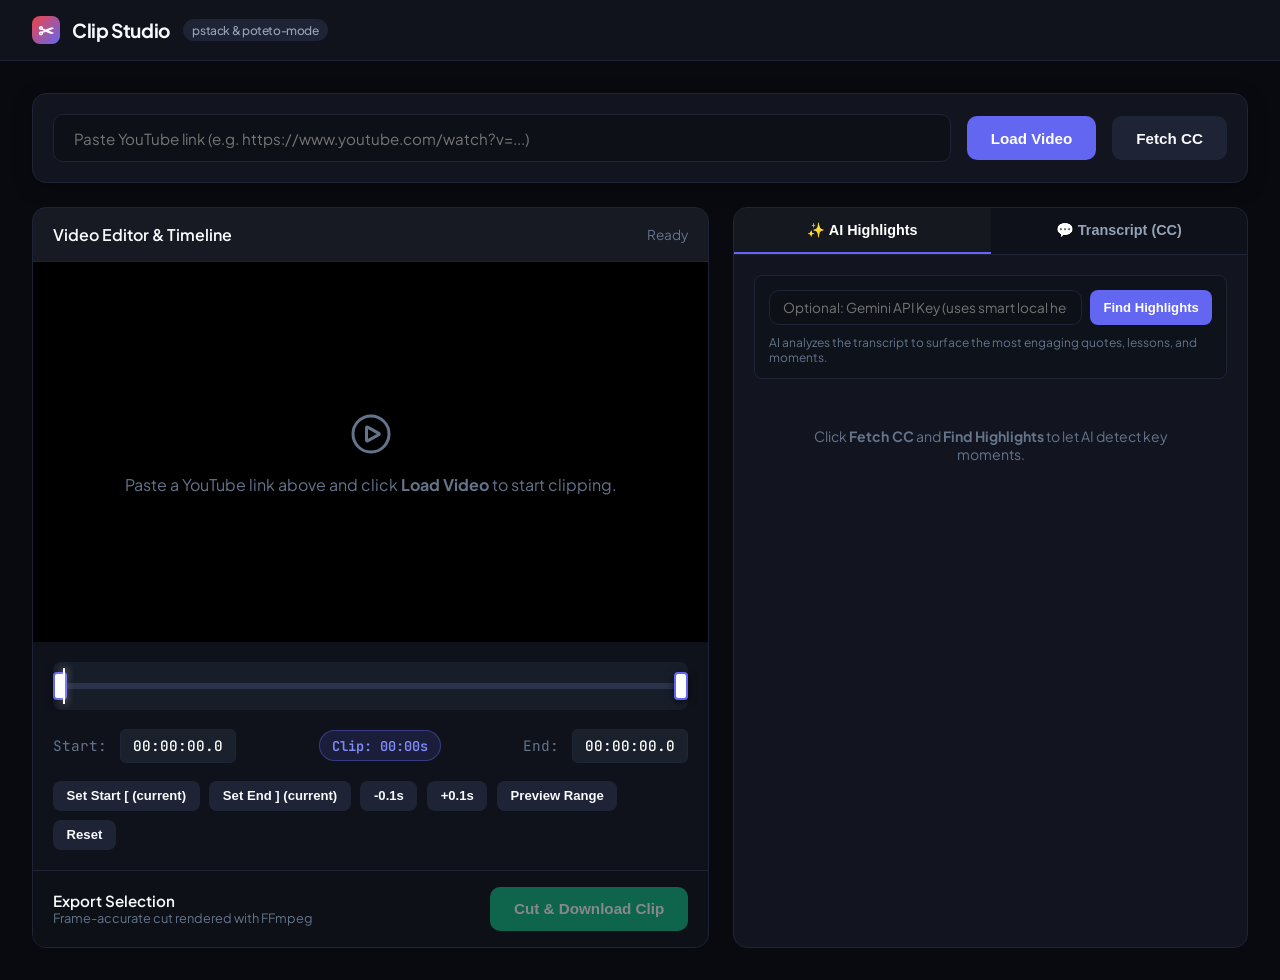
==== commit 1536c07a: "fix(ui): let the start handle drag in the trim timeline Both range inputs span the full track, and t" ====
--- a/static/index.html
+++ b/static/index.html
@@ -3,141 +3,184 @@
 <head>
   <meta charset="UTF-8">
   <meta name="viewport" content="width=device-width, initial-scale=1.0">
-  <title>Clip Studio</title>
+  <title>YouTube Video Clipper & AI Highlights</title>
   <link rel="preconnect" href="https://fonts.googleapis.com">
   <link rel="preconnect" href="https://fonts.gstatic.com" crossorigin>
-  <link href="https://fonts.googleapis.com/css2?family=Archivo:wdth,wght@62..125,100..900&display=swap" rel="stylesheet">
+  <link href="https://fonts.googleapis.com/css2?family=Plus+Jakarta+Sans:wght@400;500;600;700&family=JetBrains+Mono:wght@400;500;700&display=swap" rel="stylesheet">
   <style>
     :root {
-      --bench: #2c2d30;
-      --side: #252629;
-      --rail: #1f2022;
-      --field: #1a1b1d;
-      --raise: #3a3b3f;
-      --line: #414347;
-      --ink: #ececea;
-      --ink-2: #a6a8ac;
-      --ink-3: #7b7d82;
-      --tape: #f2c32b;
-      --tape-hover: #ffd34d;
-      --tape-ink: #1d1a10;
-      --tape-wash: rgba(242, 195, 43, 0.26);
-      --error: #ff7d6e;
-      --thumb: 8px;
+      --bg: #090a0f;
+      --card-bg: #12151f;
+      --card-border: #1e2436;
+      --accent: #6366f1;
+      --accent-hover: #4f46e5;
+      --accent-glow: rgba(99, 102, 241, 0.25);
+      --success: #10b981;
+      --warning: #f59e0b;
+      --danger: #ef4444;
+      --text: #f8fafc;
+      --text-muted: #94a3b8;
+      --text-dim: #64748b;
     }
     * { box-sizing: border-box; margin: 0; padding: 0; }
     body {
-      font-family: 'Archivo', system-ui, sans-serif;
-      font-size: 15px;
-      line-height: 1.45;
-      background: var(--bench);
-      color: var(--ink);
+      font-family: 'Plus Jakarta Sans', sans-serif;
+      background-color: var(--bg);
+      color: var(--text);
       min-height: 100vh;
       display: flex;
       flex-direction: column;
     }
-
-    .topbar {
-      display: flex;
-      align-items: center;
-      gap: 2rem;
-      padding: 0.75rem 1.25rem;
-      background: var(--rail);
-      border-bottom: 1px solid var(--line);
-    }
-    .wordmark {
-      font-size: 1.0625rem;
-      font-weight: 800;
-      font-stretch: 125%;
-      white-space: nowrap;
-    }
-    .source {
-      display: flex;
+    header {
+      background: rgba(18, 21, 31, 0.85);
+      backdrop-filter: blur(12px);
+      border-bottom: 1px solid var(--card-border);
+      padding: 1rem 2rem;
+      display: flex;
+      align-items: center;
+      justify-content: space-between;
+      position: sticky;
+      top: 0;
+      z-index: 50;
+    }
+    .logo {
+      display: flex;
+      align-items: center;
+      gap: 0.75rem;
+      font-weight: 700;
+      font-size: 1.2rem;
+      letter-spacing: -0.02em;
+    }
+    .logo-icon {
+      width: 28px;
+      height: 28px;
+      background: linear-gradient(135deg, #ef4444, #6366f1);
+      border-radius: 8px;
+      display: grid;
+      place-items: center;
+    }
+    .badge {
+      font-size: 0.75rem;
+      background: var(--card-border);
+      color: var(--text-muted);
+      padding: 0.2rem 0.6rem;
+      border-radius: 9999px;
+      font-weight: 500;
+    }
+    main {
+      flex: 1;
+      padding: 2rem;
+      max-width: 1600px;
+      width: 100%;
+      margin: 0 auto;
+      display: flex;
+      flex-direction: column;
+      gap: 1.5rem;
+    }
+    .url-bar-card {
+      background: var(--card-bg);
+      border: 1px solid var(--card-border);
+      border-radius: 14px;
+      padding: 1.25rem;
+      display: flex;
+      gap: 1rem;
+      align-items: center;
+      box-shadow: 0 4px 20px -4px rgba(0, 0, 0, 0.5);
+    }
+    .url-input {
+      flex: 1;
+      background: #0d1017;
+      border: 1px solid var(--card-border);
+      border-radius: 10px;
+      padding: 0.85rem 1.25rem;
+      color: #fff;
+      font-size: 0.95rem;
+      font-family: inherit;
+      outline: none;
+      transition: all 0.2s;
+    }
+    .url-input:focus {
+      border-color: var(--accent);
+      box-shadow: 0 0 0 3px var(--accent-glow);
+    }
+    .btn {
+      background: var(--accent);
+      color: #fff;
+      border: none;
+      border-radius: 10px;
+      padding: 0.85rem 1.5rem;
+      font-size: 0.95rem;
+      font-weight: 600;
+      cursor: pointer;
+      display: inline-flex;
+      align-items: center;
       gap: 0.5rem;
-      flex: 1;
-      max-width: 820px;
-    }
-    .source .field { flex: 1; }
-
-    .field {
-      font: inherit;
-      font-size: 0.9375rem;
-      min-width: 0;
-      background: var(--field);
-      color: var(--ink);
-      border: 1px solid var(--line);
-      border-radius: 3px;
-      padding: 0.55rem 0.75rem;
-    }
-    .field::placeholder { color: var(--ink-3); }
-    .field:focus { outline: none; border-color: var(--tape); }
-    .field-sm { font-size: 0.875rem; padding: 0.45rem 0.65rem; }
-
-    .btn {
-      font: inherit;
-      font-size: 0.875rem;
+      transition: all 0.2s;
+    }
+    .btn:hover:not(:disabled) {
+      background: var(--accent-hover);
+      transform: translateY(-1px);
+    }
+    .btn:disabled {
+      opacity: 0.5;
+      cursor: not-allowed;
+    }
+    .btn-secondary {
+      background: #1e2436;
+      color: var(--text);
+    }
+    .btn-secondary:hover:not(:disabled) {
+      background: #283048;
+    }
+    .btn-success {
+      background: var(--success);
+    }
+    .btn-success:hover:not(:disabled) {
+      background: #059669;
+    }
+    .btn-sm {
+      padding: 0.45rem 0.85rem;
+      font-size: 0.82rem;
+      border-radius: 8px;
+    }
+    .editor-layout {
+      display: grid;
+      grid-template-columns: 1.25fr 0.95fr;
+      gap: 1.5rem;
+      min-height: 600px;
+    }
+    @media (max-width: 1024px) {
+      .editor-layout {
+        grid-template-columns: 1fr;
+      }
+    }
+    .panel {
+      background: var(--card-bg);
+      border: 1px solid var(--card-border);
+      border-radius: 14px;
+      overflow: hidden;
+      display: flex;
+      flex-direction: column;
+    }
+    .panel-header {
+      padding: 1rem 1.25rem;
+      border-bottom: 1px solid var(--card-border);
+      display: flex;
+      align-items: center;
+      justify-content: space-between;
+      background: rgba(255, 255, 255, 0.02);
+    }
+    .panel-title {
+      font-size: 1rem;
       font-weight: 600;
-      white-space: nowrap;
-      background: var(--raise);
-      color: var(--ink);
-      border: 1px solid var(--line);
-      border-radius: 3px;
-      padding: 0.5rem 0.85rem;
-      cursor: pointer;
-    }
-    .btn:hover:not(:disabled) { background: #45474b; }
-    .btn:focus-visible { outline: 2px solid var(--tape); outline-offset: 2px; }
-    .btn:disabled { opacity: 0.45; cursor: not-allowed; }
-    .btn-primary { background: var(--tape); border-color: var(--tape); color: var(--tape-ink); }
-    .btn-primary:hover:not(:disabled) { background: var(--tape-hover); }
-    .btn-sm { font-size: 0.8125rem; padding: 0.3rem 0.6rem; }
-
-    .workspace {
-      flex: 1;
-      display: grid;
-      grid-template-columns: minmax(0, 1fr) 420px;
-    }
-    .editor {
-      display: flex;
-      flex-direction: column;
-      min-width: 0;
-    }
-    .clip-meta {
-      display: flex;
-      align-items: baseline;
-      justify-content: space-between;
-      gap: 1rem;
-      padding: 0.75rem 1.25rem;
-      min-height: 2.9rem;
-    }
-    .video-meta {
-      align-items: baseline;
-      gap: 0.75rem;
-      min-width: 0;
-    }
-    #videoTitleDisplay {
-      font-weight: 600;
-      white-space: nowrap;
-      overflow: hidden;
-      text-overflow: ellipsis;
-    }
-    #videoDurationDisplay {
-      color: var(--ink-3);
-      font-variant-numeric: tabular-nums;
-    }
-    .status-msg {
-      font-size: 0.8125rem;
-      color: var(--ink-2);
-      white-space: nowrap;
-      display: inline-flex;
-      align-items: center;
-      gap: 0.4rem;
-    }
-
+      display: flex;
+      align-items: center;
+      gap: 0.5rem;
+    }
     .video-viewport {
       background: #000;
+      position: relative;
       aspect-ratio: 16 / 9;
-      max-height: 62vh;
       display: flex;
       align-items: center;
       justify-content: center;
@@ -145,374 +188,395 @@
     video {
       width: 100%;
       height: 100%;
+      max-height: 500px;
       object-fit: contain;
       outline: none;
     }
     .placeholder-view {
-      color: var(--ink-3);
+      color: var(--text-dim);
+      display: flex;
+      flex-direction: column;
+      align-items: center;
+      gap: 1rem;
+      text-align: center;
       padding: 2rem;
-      text-align: center;
-    }
-
-    .timeline {
+    }
+    .controls-wrapper {
+      padding: 1.25rem;
+      display: flex;
+      flex-direction: column;
+      gap: 1.25rem;
+      background: #0f121a;
+    }
+    .timeline-container {
       position: relative;
-      height: 44px;
-      margin: 1rem 1.25rem 0;
+      background: #181d2a;
+      border-radius: 8px;
+      height: 48px;
+      display: flex;
+      align-items: center;
+      padding: 0 10px;
       user-select: none;
     }
-    .timeline-lane {
+    .timeline-track {
       position: absolute;
-      top: 0;
-      bottom: 0;
-      left: calc(var(--thumb) / 2);
-      right: calc(var(--thumb) / 2);
-      background-color: var(--rail);
-      background-image: repeating-linear-gradient(to right, var(--line) 0 1px, transparent 1px 10%);
-      background-size: 100% 8px;
-      background-repeat: no-repeat;
-      background-position: bottom;
+      left: 10px;
+      right: 10px;
+      height: 6px;
+      background: #2a334a;
+      border-radius: 3px;
     }
     .timeline-range-fill {
       position: absolute;
-      top: 0;
-      bottom: 0;
-      background: var(--tape-wash);
-      border-top: 2px solid var(--tape);
-      border-bottom: 2px solid var(--tape);
+      height: 6px;
+      background: var(--accent);
+      border-radius: 3px;
+      pointer-events: none;
     }
     .playhead-marker {
       position: absolute;
-      top: -4px;
-      bottom: -4px;
+      top: 6px;
+      bottom: 6px;
       width: 2px;
-      margin-left: -1px;
-      background: var(--ink);
+      background: #fff;
+      box-shadow: 0 0 8px #fff;
+      pointer-events: none;
+      z-index: 10;
+    }
+    .dual-slider {
+      position: absolute;
+      left: 10px;
+      right: 10px;
+      height: 48px;
+      pointer-events: none;
     }
     .range-input {
       position: absolute;
-      inset: 0;
+      left: 0;
+      right: 0;
+      top: 14px;
       width: 100%;
-      height: 100%;
-      background: transparent;
-      appearance: none;
+      background: none;
       -webkit-appearance: none;
       pointer-events: none;
-    }
-    .range-input:focus { outline: none; }
-    .range-input::-webkit-slider-runnable-track { height: 44px; background: transparent; }
-    .range-input::-moz-range-track { background: transparent; }
+      height: 20px;
+    }
+    .range-input::-moz-range-thumb {
+      pointer-events: auto;
+    }
     .range-input::-webkit-slider-thumb {
       -webkit-appearance: none;
       pointer-events: auto;
-      width: var(--thumb);
-      height: 44px;
-      background: var(--tape);
-      border: 0;
+      width: 14px;
+      height: 28px;
+      background: #fff;
+      border: 2px solid var(--accent);
+      border-radius: 4px;
       cursor: ew-resize;
-    }
-    .range-input::-moz-range-thumb {
-      pointer-events: auto;
-      width: var(--thumb);
-      height: 44px;
-      background: var(--tape);
-      border: 0;
-      border-radius: 0;
-      cursor: ew-resize;
-    }
-    #startSlider::-webkit-slider-thumb { border-radius: 3px 0 0 3px; }
-    #startSlider::-moz-range-thumb { border-radius: 3px 0 0 3px; }
-    #endSlider::-webkit-slider-thumb { border-radius: 0 3px 3px 0; }
-    #endSlider::-moz-range-thumb { border-radius: 0 3px 3px 0; }
-    .range-input:focus-visible::-webkit-slider-thumb { outline: 2px solid var(--ink); outline-offset: 2px; }
-    .range-input:focus-visible::-moz-range-thumb { outline: 2px solid var(--ink); outline-offset: 2px; }
-
-    .readout {
-      display: flex;
-      gap: 2.5rem;
-      padding: 1rem 1.25rem 0;
-    }
-    .readout-cell {
-      display: flex;
-      flex-direction: column;
-    }
-    .readout-label {
-      font-size: 0.8125rem;
-      color: var(--ink-3);
-    }
-    .timecode {
-      font-size: 2rem;
+      box-shadow: 0 2px 8px rgba(0,0,0,0.6);
+      transition: background 0.15s;
+    }
+    .range-input::-webkit-slider-thumb:hover {
+      background: var(--accent);
+    }
+    .timecodes-row {
+      display: flex;
+      align-items: center;
+      justify-content: space-between;
+      font-family: 'JetBrains Mono', monospace;
+      font-size: 0.9rem;
+      color: var(--text-muted);
+    }
+    .time-badge {
+      background: #1a202c;
+      padding: 0.4rem 0.75rem;
+      border-radius: 6px;
+      border: 1px solid var(--card-border);
+      color: #fff;
       font-weight: 500;
-      font-stretch: 80%;
-      font-variant-numeric: tabular-nums;
-      line-height: 1.1;
-    }
-    .timecode-length { color: var(--tape); }
-
-    .transport {
-      display: flex;
-      align-items: center;
-      justify-content: space-between;
+    }
+    .duration-pill {
+      background: rgba(99, 102, 241, 0.15);
+      border: 1px solid rgba(99, 102, 241, 0.4);
+      color: #818cf8;
+      font-weight: 600;
+      padding: 0.35rem 0.75rem;
+      border-radius: 9999px;
+      font-size: 0.85rem;
+    }
+    .button-group {
+      display: flex;
       flex-wrap: wrap;
-      gap: 1rem;
-      padding: 1rem 1.25rem 1.25rem;
-    }
-    .button-group {
-      display: flex;
-      flex-wrap: wrap;
-      gap: 0.4rem;
-    }
-
-    .sidebar {
-      background: var(--side);
-      border-left: 1px solid var(--line);
-      display: flex;
-      flex-direction: column;
-      min-height: 0;
+      gap: 0.6rem;
+      align-items: center;
     }
     .tabs-nav {
       display: flex;
-      gap: 1.5rem;
-      padding: 0 1.25rem;
-      border-bottom: 1px solid var(--line);
+      border-bottom: 1px solid var(--card-border);
+      background: rgba(0, 0, 0, 0.2);
     }
     .tab-btn {
-      font: inherit;
-      font-size: 0.9375rem;
+      flex: 1;
+      padding: 0.85rem;
+      background: transparent;
+      border: none;
+      color: var(--text-muted);
       font-weight: 600;
-      background: none;
-      color: var(--ink-2);
-      border: 0;
+      font-size: 0.9rem;
+      cursor: pointer;
+      display: flex;
+      align-items: center;
+      justify-content: center;
+      gap: 0.5rem;
       border-bottom: 2px solid transparent;
-      margin-bottom: -1px;
-      padding: 0.85rem 0 0.7rem;
-      cursor: pointer;
-    }
-    .tab-btn:hover { color: var(--ink); }
-    .tab-btn:focus-visible { outline: 2px solid var(--tape); outline-offset: 2px; }
-    .tab-btn.active { color: var(--ink); border-bottom-color: var(--tape); }
+      transition: all 0.2s;
+    }
+    .tab-btn.active {
+      color: #fff;
+      border-bottom-color: var(--accent);
+      background: rgba(255, 255, 255, 0.03);
+    }
     .tab-content {
       flex: 1;
-      min-height: 0;
+      padding: 1.25rem;
       overflow-y: auto;
+      max-height: 520px;
       display: flex;
       flex-direction: column;
       gap: 1rem;
+    }
+    .highlight-card {
+      background: #161a26;
+      border: 1px solid var(--card-border);
+      border-radius: 10px;
+      padding: 1rem;
+      display: flex;
+      flex-direction: column;
+      gap: 0.6rem;
+      transition: all 0.2s;
+    }
+    .highlight-card:hover {
+      border-color: rgba(99, 102, 241, 0.5);
+      transform: translateY(-2px);
+      box-shadow: 0 4px 14px rgba(0, 0, 0, 0.3);
+    }
+    .card-top {
+      display: flex;
+      align-items: center;
+      justify-content: space-between;
+    }
+    .card-title {
+      font-weight: 600;
+      font-size: 0.95rem;
+      color: #fff;
+    }
+    .score-badge {
+      font-family: 'JetBrains Mono', monospace;
+      font-size: 0.75rem;
+      background: rgba(16, 185, 129, 0.15);
+      color: #34d399;
+      border: 1px solid rgba(16, 185, 129, 0.3);
+      padding: 0.2rem 0.5rem;
+      border-radius: 6px;
+    }
+    .card-reason {
+      font-size: 0.85rem;
+      color: var(--text-muted);
+      line-height: 1.4;
+    }
+    .card-footer {
+      display: flex;
+      align-items: center;
+      justify-content: space-between;
+      margin-top: 0.25rem;
+    }
+    .card-timestamps {
+      font-family: 'JetBrains Mono', monospace;
+      font-size: 0.8rem;
+      color: #818cf8;
+      background: #1f2537;
+      padding: 0.25rem 0.6rem;
+      border-radius: 5px;
+    }
+    .transcript-line {
+      display: flex;
+      gap: 0.85rem;
+      padding: 0.6rem 0.85rem;
+      border-radius: 8px;
+      cursor: pointer;
+      font-size: 0.88rem;
+      color: var(--text-muted);
+      transition: all 0.15s;
+    }
+    .transcript-line:hover {
+      background: #1a2030;
+      color: #fff;
+    }
+    .transcript-time {
+      font-family: 'JetBrains Mono', monospace;
+      color: #818cf8;
+      font-size: 0.8rem;
+      min-width: 65px;
+    }
+    .export-card {
+      margin-top: auto;
+      border-top: 1px solid var(--card-border);
       padding: 1rem 1.25rem;
-    }
-    .analyze-row {
-      display: flex;
-      gap: 0.5rem;
-    }
-    .analyze-row .field { flex: 1; }
-    .hint {
-      font-size: 0.8125rem;
-      color: var(--ink-3);
-      margin-top: 0.4rem;
-    }
-
-    .highlight-list { display: flex; flex-direction: column; }
-    .highlight {
-      display: flex;
-      flex-direction: column;
-      gap: 0.35rem;
-      padding: 0.9rem 0;
-      border-top: 1px solid var(--line);
-    }
-    .highlight-head {
-      display: flex;
-      align-items: baseline;
+      background: #0d1017;
+      display: flex;
+      align-items: center;
       justify-content: space-between;
-      gap: 1rem;
-    }
-    .highlight-title {
-      font-size: 1rem;
-      font-weight: 600;
-      line-height: 1.3;
-    }
-    .highlight-score {
-      font-size: 0.8125rem;
-      color: var(--ink-2);
-      font-variant-numeric: tabular-nums;
-      white-space: nowrap;
-    }
-    .highlight-reason {
-      font-size: 0.875rem;
-      color: var(--ink-2);
-    }
-    .highlight-foot {
-      display: flex;
-      align-items: center;
-      justify-content: space-between;
-      margin-top: 0.2rem;
-    }
-    .highlight-range {
-      font-size: 0.9375rem;
-      font-stretch: 87.5%;
-      font-variant-numeric: tabular-nums;
-    }
-
-    .caption-list { display: flex; flex-direction: column; }
-    .transcript-line {
-      font: inherit;
-      font-size: 0.9rem;
-      text-align: left;
-      display: flex;
-      gap: 0.85rem;
-      width: calc(100% + 1rem);
-      margin: 0 -0.5rem;
-      padding: 0.45rem 0.5rem;
-      background: none;
-      color: var(--ink-2);
-      border: 0;
-      border-radius: 3px;
-      cursor: pointer;
-    }
-    .transcript-line:hover { background: #303135; color: var(--ink); }
-    .transcript-line:focus-visible { outline: 2px solid var(--tape); outline-offset: -2px; color: var(--ink); }
-    .transcript-time {
-      min-width: 4.5em;
-      color: var(--ink-3);
-      font-stretch: 87.5%;
-      font-variant-numeric: tabular-nums;
-    }
-
-    .empty {
-      font-size: 0.875rem;
-      color: var(--ink-3);
-      padding: 1.5rem 0;
-    }
-    .empty-error { color: var(--error); }
-
+    }
+    .status-msg {
+      font-size: 0.85rem;
+      color: var(--text-dim);
+    }
+    .status-loading {
+      color: var(--warning);
+      display: inline-flex;
+      align-items: center;
+      gap: 0.4rem;
+    }
     .spinner {
-      width: 12px;
-      height: 12px;
-      border: 2px solid rgba(255, 255, 255, 0.2);
-      border-top-color: var(--tape);
+      width: 14px;
+      height: 14px;
+      border: 2px solid rgba(255,255,255,0.2);
+      border-top-color: #fff;
       border-radius: 50%;
       animation: spin 0.8s linear infinite;
       display: inline-block;
-      vertical-align: -1px;
     }
     @keyframes spin {
       to { transform: rotate(360deg); }
-    }
-    @media (prefers-reduced-motion: reduce) {
-      .spinner { animation-duration: 3s; }
-    }
-
-    @media (min-width: 1025px) {
-      body { height: 100vh; }
-      .workspace { min-height: 0; }
-      .editor { overflow-y: auto; }
-    }
-    @media (max-width: 1024px) {
-      .workspace { grid-template-columns: 1fr; }
-      .sidebar { border-left: 0; border-top: 1px solid var(--line); }
-      .tab-content { overflow-y: visible; }
-    }
-    @media (max-width: 640px) {
-      .topbar { flex-wrap: wrap; gap: 0.75rem; padding: 0.75rem 1rem; }
-      .source { flex-wrap: wrap; flex-basis: 100%; }
-      .source .field { flex-basis: 100%; }
-      .clip-meta, .readout, .transport, .tabs-nav, .tab-content { padding-left: 1rem; padding-right: 1rem; }
-      .timeline { margin-left: 1rem; margin-right: 1rem; }
-      .readout { gap: 1.5rem; }
-      .timecode { font-size: 1.5rem; }
-      .transport .btn-primary { flex-basis: 100%; }
     }
   </style>
 </head>
 <body>
-  <header class="topbar">
-    <span class="wordmark">Clip Studio</span>
-    <div class="source">
-      <input type="text" id="urlInput" class="field" placeholder="Paste a YouTube link" aria-label="YouTube link">
-      <button id="loadBtn" class="btn btn-primary">Load video</button>
-      <button id="fetchCcTopBtn" class="btn">Get captions</button>
+  <header>
+    <div class="logo">
+      <div class="logo-icon">✂</div>
+      <span>Clip Studio</span>
+      <span class="badge">pstack & poteto-mode</span>
+    </div>
+    <div id="videoMetaHeader" style="display: none; align-items: center; gap: 1rem;">
+      <span id="videoTitleDisplay" style="font-size: 0.9rem; color: var(--text-muted); max-width: 450px; white-space: nowrap; overflow: hidden; text-overflow: ellipsis;"></span>
+      <span id="videoDurationDisplay" class="badge">00:00</span>
     </div>
   </header>
 
-  <main class="workspace">
-    <section class="editor">
-      <div class="clip-meta">
-        <div id="videoMetaHeader" class="video-meta" style="display: none;">
-          <span id="videoTitleDisplay"></span>
-          <span id="videoDurationDisplay">00:00</span>
+  <main>
+    <div class="url-bar-card">
+      <input type="text" id="urlInput" class="url-input" placeholder="Paste YouTube link (e.g. https://www.youtube.com/watch?v=...)">
+      <button id="loadBtn" class="btn">
+        <span>Load Video</span>
+      </button>
+      <button id="fetchCcTopBtn" class="btn btn-secondary">
+        <span>Fetch CC</span>
+      </button>
+    </div>
+
+    <div class="editor-layout">
+      <!-- Left: Video & Trimmer -->
+      <div class="panel">
+        <div class="panel-header">
+          <div class="panel-title">
+            <span>Video Editor & Timeline</span>
+          </div>
+          <div id="loadStatus" class="status-msg">Ready</div>
         </div>
-        <div id="loadStatus" class="status-msg">Ready</div>
-      </div>
-
-      <div class="video-viewport" id="viewport">
-        <div class="placeholder-view" id="placeholderView">
-          <p>Paste a YouTube link above to start clipping.</p>
+
+        <div class="video-viewport" id="viewport">
+          <div class="placeholder-view" id="placeholderView">
+            <svg width="48" height="48" fill="none" stroke="currentColor" stroke-width="1.5" viewBox="0 0 24 24">
+              <path stroke-linecap="round" stroke-linejoin="round" d="M21 12a9 9 0 11-18 0 9 9 0 0118 0z"></path>
+              <path stroke-linecap="round" stroke-linejoin="round" d="M15.91 11.672a.375.375 0 010 .656l-5.603 3.113a.375.375 0 01-.557-.328V8.887c0-.286.307-.466.557-.327l5.603 3.112z"></path>
+            </svg>
+            <p>Paste a YouTube link above and click <strong>Load Video</strong> to start clipping.</p>
+          </div>
+          <video id="videoPlayer" controls style="display: none;"></video>
         </div>
-        <video id="videoPlayer" controls style="display: none;"></video>
-      </div>
-
-      <div class="timeline" id="timelineContainer">
-        <div class="timeline-lane">
-          <div class="timeline-range-fill" id="rangeFill"></div>
-          <div class="playhead-marker" id="playheadMarker"></div>
+
+        <div class="controls-wrapper">
+          <div class="timeline-container" id="timelineContainer">
+            <div class="timeline-track"></div>
+            <div class="timeline-range-fill" id="rangeFill"></div>
+            <div class="playhead-marker" id="playheadMarker"></div>
+            <input type="range" id="startSlider" class="range-input" min="0" max="100" step="0.1" value="0">
+            <input type="range" id="endSlider" class="range-input" min="0" max="100" step="0.1" value="100">
+          </div>
+
+          <div class="timecodes-row">
+            <div>
+              <span style="color: var(--text-dim); margin-right: 4px;">Start:</span>
+              <span id="startTimeVal" class="time-badge">00:00:00.0</span>
+            </div>
+            <div class="duration-pill" id="clipDurationPill">Clip: 00:00s</div>
+            <div>
+              <span style="color: var(--text-dim); margin-right: 4px;">End:</span>
+              <span id="endTimeVal" class="time-badge">00:00:00.0</span>
+            </div>
+          </div>
+
+          <div class="button-group">
+            <button id="setStartBtn" class="btn btn-secondary btn-sm">Set Start [ (current)</button>
+            <button id="setEndBtn" class="btn btn-secondary btn-sm">Set End ] (current)</button>
+            <button id="stepBackBtn" class="btn btn-secondary btn-sm">-0.1s</button>
+            <button id="stepForwardBtn" class="btn btn-secondary btn-sm">+0.1s</button>
+            <button id="previewClipBtn" class="btn btn-secondary btn-sm">Preview Range</button>
+            <button id="resetRangeBtn" class="btn btn-secondary btn-sm">Reset</button>
+          </div>
         </div>
-        <input type="range" id="startSlider" class="range-input" min="0" max="100" step="0.1" value="0" aria-label="In point">
-        <input type="range" id="endSlider" class="range-input" min="0" max="100" step="0.1" value="100" aria-label="Out point">
-      </div>
-
-      <div class="readout">
-        <div class="readout-cell">
-          <span class="readout-label">In</span>
-          <span id="startTimeVal" class="timecode">00:00.0</span>
-        </div>
-        <div class="readout-cell">
-          <span class="readout-label">Out</span>
-          <span id="endTimeVal" class="timecode">00:00.0</span>
-        </div>
-        <div class="readout-cell">
-          <span class="readout-label">Length</span>
-          <span id="clipDurationPill" class="timecode timecode-length">00:00.0</span>
+
+        <div class="export-card">
+          <div>
+            <div style="font-weight: 600; font-size: 0.95rem;">Export Selection</div>
+            <div style="font-size: 0.8rem; color: var(--text-dim);">Frame-accurate cut rendered with FFmpeg</div>
+          </div>
+          <button id="exportBtn" class="btn btn-success" disabled>
+            <span>Cut & Download Clip</span>
+          </button>
         </div>
       </div>
 
-      <div class="transport">
-        <div class="button-group">
-          <button id="setStartBtn" class="btn" title="Move the in point to the playhead">Set in</button>
-          <button id="setEndBtn" class="btn" title="Move the out point to the playhead">Set out</button>
-          <button id="stepBackBtn" class="btn" aria-label="Step back 0.1 seconds">−0.1s</button>
-          <button id="stepForwardBtn" class="btn" aria-label="Step forward 0.1 seconds">+0.1s</button>
-          <button id="previewClipBtn" class="btn">Play range</button>
-          <button id="resetRangeBtn" class="btn">Reset</button>
+      <!-- Right: AI Highlights & CC -->
+      <div class="panel">
+        <div class="tabs-nav">
+          <button class="tab-btn active" id="tabHighlightsBtn" onclick="switchTab('highlights')">
+            <span>✨ AI Highlights</span>
+          </button>
+          <button class="tab-btn" id="tabCaptionsBtn" onclick="switchTab('captions')">
+            <span>💬 Transcript (CC)</span>
+          </button>
         </div>
-        <button id="exportBtn" class="btn btn-primary" disabled>Export clip</button>
-      </div>
-    </section>
-
-    <aside class="sidebar">
-      <div class="tabs-nav">
-        <button class="tab-btn active" id="tabHighlightsBtn" onclick="switchTab('highlights')">Highlights</button>
-        <button class="tab-btn" id="tabCaptionsBtn" onclick="switchTab('captions')">Transcript</button>
-      </div>
-
-      <div id="highlightsTab" class="tab-content">
-        <div>
-          <div class="analyze-row">
-            <input type="password" id="geminiApiKey" class="field field-sm" placeholder="Gemini API key (optional)" aria-label="Gemini API key">
-            <button id="aiAnalyzeBtn" class="btn btn-sm">Find highlights</button>
-          </div>
-          <p class="hint">Without a key, highlights come from a local heuristic over the transcript.</p>
+
+        <div id="highlightsTab" class="tab-content">
+          <div style="display: flex; gap: 0.6rem; flex-direction: column; background: #0e121a; padding: 0.85rem; border-radius: 8px; border: 1px solid var(--card-border);">
+            <div style="display: flex; gap: 0.5rem;">
+              <input type="password" id="geminiApiKey" class="url-input" style="padding: 0.5rem 0.85rem; font-size: 0.85rem;" placeholder="Optional: Gemini API Key (uses smart local heuristic if empty)">
+              <button id="aiAnalyzeBtn" class="btn btn-sm">
+                <span>Find Highlights</span>
+              </button>
+            </div>
+            <div style="font-size: 0.75rem; color: var(--text-dim);">AI analyzes the transcript to surface the most engaging quotes, lessons, and moments.</div>
+          </div>
+
+          <div id="highlightsList" style="display: flex; flex-direction: column; gap: 0.85rem;">
+            <div style="color: var(--text-dim); font-size: 0.88rem; text-align: center; padding: 2rem;">
+              Click <strong>Fetch CC</strong> and <strong>Find Highlights</strong> to let AI detect key moments.
+            </div>
+          </div>
         </div>
 
-        <div id="highlightsList" class="highlight-list">
-          <p class="empty">Load a video with captions to find its highlights.</p>
+        <div id="captionsTab" class="tab-content" style="display: none;">
+          <input type="text" id="searchCaptionsInput" class="url-input" style="padding: 0.6rem 0.85rem; font-size: 0.85rem;" placeholder="Search transcript...">
+          <div id="captionsList" style="display: flex; flex-direction: column; gap: 0.4rem;">
+            <div style="color: var(--text-dim); font-size: 0.88rem; text-align: center; padding: 2rem;">
+              No captions loaded yet. Click <strong>Fetch CC</strong> above.
+            </div>
+          </div>
         </div>
       </div>
-
-      <div id="captionsTab" class="tab-content" style="display: none;">
-        <input type="text" id="searchCaptionsInput" class="field field-sm" placeholder="Search transcript" aria-label="Search transcript">
-        <div id="captionsList" class="caption-list">
-          <p class="empty">The transcript appears here after you load a video.</p>
-        </div>
-      </div>
-    </aside>
+    </div>
   </main>
 
   <script>
@@ -579,11 +643,11 @@
     async function loadVideo() {
       const url = urlInput.value.trim();
       if (!url) {
-        alert('Paste a YouTube link first.');
+        alert('Please enter a YouTube video URL');
         return;
       }
 
-      setStatus('Fetching video info…', true);
+      setStatus('Fetching video info...', true);
       loadBtn.disabled = true;
 
       try {
@@ -604,7 +668,7 @@
         document.getElementById('videoTitleDisplay').textContent = info.title;
         document.getElementById('videoDurationDisplay').textContent = formatTime(videoDuration);
 
-        setStatus('Downloading video…', true);
+        setStatus('Preparing local video stream...', true);
         const dlRes = await fetch('/api/download', {
           method: 'POST',
           headers: { 'Content-Type': 'application/json' },
@@ -658,7 +722,7 @@
       startTimeVal.textContent = formatTime(clipStart);
       endTimeVal.textContent = formatTime(clipEnd);
       const dur = Math.max(0, clipEnd - clipStart);
-      clipDurationPill.textContent = formatTime(dur);
+      clipDurationPill.textContent = `Clip: ${formatTime(dur)}`;
 
       const startPercent = (clipStart / videoDuration) * 100;
       const endPercent = (clipEnd / videoDuration) * 100;
@@ -733,7 +797,7 @@
       const url = urlInput.value.trim();
       if (!url && !currentVideoId) return;
 
-      setStatus('Fetching captions…', true);
+      setStatus('Fetching closed captions...', true);
       try {
         const res = await fetch('/api/captions', {
           method: 'POST',
@@ -750,21 +814,21 @@
         }
       } catch (err) {
         console.warn('Captions unavailable:', err);
-        captionsList.innerHTML = `<p class="empty empty-error">Captions could not be loaded for this video. Highlights need captions.</p>`;
-        setStatus('No captions for this video');
+        captionsList.innerHTML = `<div style="color: var(--danger); text-align: center; padding: 1.5rem;">Could not load captions for this video.</div>`;
+        setStatus('Ready (no CC available)');
       }
     }
 
     function renderCaptions(segments) {
       if (!segments || segments.length === 0) {
-        captionsList.innerHTML = `<p class="empty">No captions found.</p>`;
+        captionsList.innerHTML = `<div style="color: var(--text-dim); text-align: center; padding: 1.5rem;">No captions found.</div>`;
         return;
       }
       captionsList.innerHTML = segments.map((s, idx) => `
-        <button class="transcript-line" onclick="seekVideo(${s.start})">
+        <div class="transcript-line" onclick="seekVideo(${s.start})">
           <span class="transcript-time">${formatTime(s.start)}</span>
           <span>${escapeHtml(s.text)}</span>
-        </button>
+        </div>
       `).join('');
     }
 
@@ -781,12 +845,12 @@
 
     async function triggerAiHighlights() {
       if (!allCaptions || allCaptions.length === 0) {
-        alert('Highlights need captions. Load a video that has captions first.');
+        alert('Please fetch captions first!');
         return;
       }
 
-      setStatus('Finding highlights…', true);
-      highlightsList.innerHTML = `<p class="empty"><span class="spinner"></span> Reading the transcript…</p>`;
+      setStatus('AI analyzing highlights...', true);
+      highlightsList.innerHTML = `<div style="text-align: center; padding: 2rem;"><span class="spinner"></span> Evaluating semantic density and key insights...</div>`;
 
       try {
         const res = await fetch('/api/ai-highlights', {
@@ -799,34 +863,35 @@
         });
         if (!res.ok) throw new Error('AI analysis failed');
         const data = await res.json();
-        const highlights = data.highlights || [];
-        renderHighlights(highlights);
-        setStatus(`Found ${highlights.length} highlights`);
+        renderHighlights(data.highlights || []);
+        setStatus('AI highlights detected');
       } catch (err) {
         console.error(err);
-        highlightsList.innerHTML = `<p class="empty empty-error">Could not find highlights: ${escapeHtml(err.message)}</p>`;
-        setStatus('Highlights failed');
+        highlightsList.innerHTML = `<div style="color: var(--danger); padding: 1rem;">Highlight detection failed: ${escapeHtml(err.message)}</div>`;
+        setStatus('AI Highlight error');
       }
     }
 
     function renderHighlights(highlights) {
       if (!highlights || highlights.length === 0) {
-        highlightsList.innerHTML = `<p class="empty">No highlights found in this transcript.</p>`;
+        highlightsList.innerHTML = `<div style="color: var(--text-dim); text-align: center; padding: 2rem;">No distinct highlights detected.</div>`;
         return;
       }
 
       highlightsList.innerHTML = highlights.map(h => `
-        <article class="highlight">
-          <div class="highlight-head">
-            <h3 class="highlight-title">${escapeHtml(h.title)}</h3>
-            <span class="highlight-score" title="Highlight score">${Math.round(h.score * 100)}%</span>
-          </div>
-          <p class="highlight-reason">${escapeHtml(h.reason)}</p>
-          <div class="highlight-foot">
-            <span class="highlight-range">${formatTime(h.start)}–${formatTime(h.end)}</span>
-            <button class="btn btn-sm" onclick="applyClipRange(${h.start}, ${h.end})">Use this range</button>
-          </div>
-        </article>
+        <div class="highlight-card">
+          <div class="card-top">
+            <span class="card-title">${escapeHtml(h.title)}</span>
+            <span class="score-badge">${Math.round(h.score * 100)}% match</span>
+          </div>
+          <p class="card-reason">${escapeHtml(h.reason)}</p>
+          <div class="card-footer">
+            <span class="card-timestamps">${formatTime(h.start)} - ${formatTime(h.end)}</span>
+            <button class="btn btn-sm btn-secondary" onclick="applyClipRange(${h.start}, ${h.end})">
+              Apply to Timeline ✂
+            </button>
+          </div>
+        </div>
       `).join('');
     }
 
@@ -840,12 +905,12 @@
 
     async function exportClip() {
       if (!currentVideoId) {
-        alert('Load a video before exporting.');
+        alert('No video loaded');
         return;
       }
 
       exportBtn.disabled = true;
-      setStatus('Exporting clip…', true);
+      setStatus('Rendering clip with FFmpeg...', true);
 
       try {
         const res = await fetch('/api/clip', {
@@ -862,7 +927,7 @@
           throw new Error(err.detail || 'Export failed');
         }
         const data = await res.json();
-        setStatus('Clip exported');
+        setStatus('Clip ready!');
 
         const a = document.createElement('a');
         a.href = data.download_url;
@@ -872,7 +937,7 @@
         document.body.removeChild(a);
       } catch (err) {
         console.error(err);
-        setStatus('Export failed: ' + err.message);
+        setStatus('Export error: ' + err.message);
         alert(err.message);
       } finally {
         exportBtn.disabled = false;
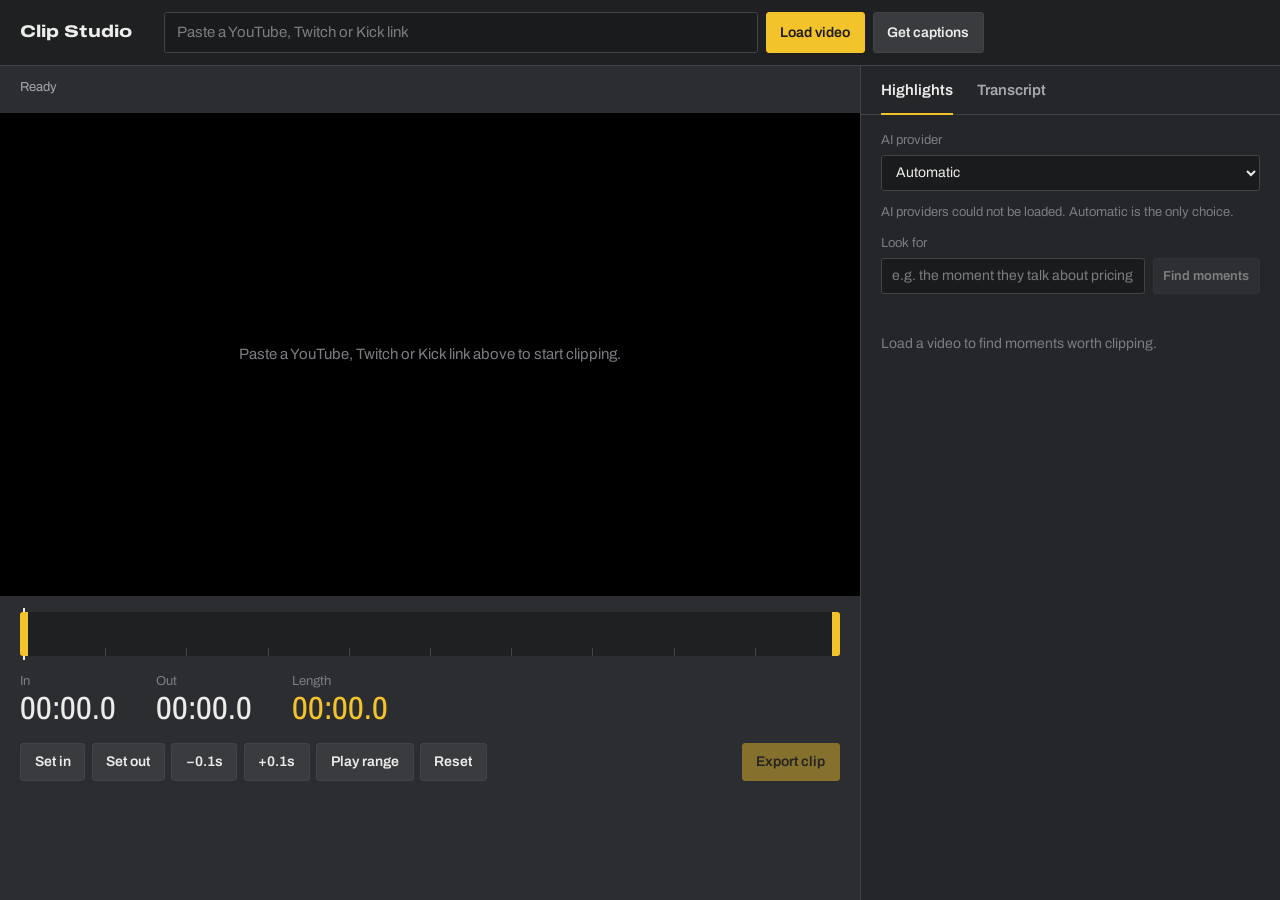
==== commit ff997c82: "feat(ui): accept Twitch and Kick links and choose the AI provider The provider picker is built from " ====
--- a/static/index.html
+++ b/static/index.html
@@ -3,184 +3,141 @@
 <head>
   <meta charset="UTF-8">
   <meta name="viewport" content="width=device-width, initial-scale=1.0">
-  <title>YouTube Video Clipper & AI Highlights</title>
+  <title>Clip Studio</title>
   <link rel="preconnect" href="https://fonts.googleapis.com">
   <link rel="preconnect" href="https://fonts.gstatic.com" crossorigin>
-  <link href="https://fonts.googleapis.com/css2?family=Plus+Jakarta+Sans:wght@400;500;600;700&family=JetBrains+Mono:wght@400;500;700&display=swap" rel="stylesheet">
+  <link href="https://fonts.googleapis.com/css2?family=Archivo:wdth,wght@62..125,100..900&display=swap" rel="stylesheet">
   <style>
     :root {
-      --bg: #090a0f;
-      --card-bg: #12151f;
-      --card-border: #1e2436;
-      --accent: #6366f1;
-      --accent-hover: #4f46e5;
-      --accent-glow: rgba(99, 102, 241, 0.25);
-      --success: #10b981;
-      --warning: #f59e0b;
-      --danger: #ef4444;
-      --text: #f8fafc;
-      --text-muted: #94a3b8;
-      --text-dim: #64748b;
+      --bench: #2c2d30;
+      --side: #252629;
+      --rail: #1f2022;
+      --field: #1a1b1d;
+      --raise: #3a3b3f;
+      --line: #414347;
+      --ink: #ececea;
+      --ink-2: #a6a8ac;
+      --ink-3: #7b7d82;
+      --tape: #f2c32b;
+      --tape-hover: #ffd34d;
+      --tape-ink: #1d1a10;
+      --tape-wash: rgba(242, 195, 43, 0.26);
+      --error: #ff7d6e;
+      --thumb: 8px;
     }
     * { box-sizing: border-box; margin: 0; padding: 0; }
     body {
-      font-family: 'Plus Jakarta Sans', sans-serif;
-      background-color: var(--bg);
-      color: var(--text);
+      font-family: 'Archivo', system-ui, sans-serif;
+      font-size: 15px;
+      line-height: 1.45;
+      background: var(--bench);
+      color: var(--ink);
       min-height: 100vh;
       display: flex;
       flex-direction: column;
     }
-    header {
-      background: rgba(18, 21, 31, 0.85);
-      backdrop-filter: blur(12px);
-      border-bottom: 1px solid var(--card-border);
-      padding: 1rem 2rem;
+
+    .topbar {
       display: flex;
       align-items: center;
+      gap: 2rem;
+      padding: 0.75rem 1.25rem;
+      background: var(--rail);
+      border-bottom: 1px solid var(--line);
+    }
+    .wordmark {
+      font-size: 1.0625rem;
+      font-weight: 800;
+      font-stretch: 125%;
+      white-space: nowrap;
+    }
+    .source {
+      display: flex;
+      gap: 0.5rem;
+      flex: 1;
+      max-width: 820px;
+    }
+    .source .field { flex: 1; }
+
+    .field {
+      font: inherit;
+      font-size: 0.9375rem;
+      min-width: 0;
+      background: var(--field);
+      color: var(--ink);
+      border: 1px solid var(--line);
+      border-radius: 3px;
+      padding: 0.55rem 0.75rem;
+    }
+    .field::placeholder { color: var(--ink-3); }
+    .field:focus { outline: none; border-color: var(--tape); }
+    .field-sm { font-size: 0.875rem; padding: 0.45rem 0.65rem; }
+
+    .btn {
+      font: inherit;
+      font-size: 0.875rem;
+      font-weight: 600;
+      white-space: nowrap;
+      background: var(--raise);
+      color: var(--ink);
+      border: 1px solid var(--line);
+      border-radius: 3px;
+      padding: 0.5rem 0.85rem;
+      cursor: pointer;
+    }
+    .btn:hover:not(:disabled) { background: #45474b; }
+    .btn:focus-visible { outline: 2px solid var(--tape); outline-offset: 2px; }
+    .btn:disabled { opacity: 0.45; cursor: not-allowed; }
+    .btn-primary { background: var(--tape); border-color: var(--tape); color: var(--tape-ink); }
+    .btn-primary:hover:not(:disabled) { background: var(--tape-hover); }
+    .btn-sm { font-size: 0.8125rem; padding: 0.3rem 0.6rem; }
+
+    .workspace {
+      flex: 1;
+      display: grid;
+      grid-template-columns: minmax(0, 1fr) 420px;
+    }
+    .editor {
+      display: flex;
+      flex-direction: column;
+      min-width: 0;
+    }
+    .clip-meta {
+      display: flex;
+      align-items: baseline;
       justify-content: space-between;
-      position: sticky;
-      top: 0;
-      z-index: 50;
-    }
-    .logo {
-      display: flex;
-      align-items: center;
+      gap: 1rem;
+      padding: 0.75rem 1.25rem;
+      min-height: 2.9rem;
+    }
+    .video-meta {
+      align-items: baseline;
       gap: 0.75rem;
-      font-weight: 700;
-      font-size: 1.2rem;
-      letter-spacing: -0.02em;
-    }
-    .logo-icon {
-      width: 28px;
-      height: 28px;
-      background: linear-gradient(135deg, #ef4444, #6366f1);
-      border-radius: 8px;
-      display: grid;
-      place-items: center;
-    }
-    .badge {
-      font-size: 0.75rem;
-      background: var(--card-border);
-      color: var(--text-muted);
-      padding: 0.2rem 0.6rem;
-      border-radius: 9999px;
-      font-weight: 500;
-    }
-    main {
-      flex: 1;
-      padding: 2rem;
-      max-width: 1600px;
-      width: 100%;
-      margin: 0 auto;
-      display: flex;
-      flex-direction: column;
-      gap: 1.5rem;
-    }
-    .url-bar-card {
-      background: var(--card-bg);
-      border: 1px solid var(--card-border);
-      border-radius: 14px;
-      padding: 1.25rem;
-      display: flex;
-      gap: 1rem;
-      align-items: center;
-      box-shadow: 0 4px 20px -4px rgba(0, 0, 0, 0.5);
-    }
-    .url-input {
-      flex: 1;
-      background: #0d1017;
-      border: 1px solid var(--card-border);
-      border-radius: 10px;
-      padding: 0.85rem 1.25rem;
-      color: #fff;
-      font-size: 0.95rem;
-      font-family: inherit;
-      outline: none;
-      transition: all 0.2s;
-    }
-    .url-input:focus {
-      border-color: var(--accent);
-      box-shadow: 0 0 0 3px var(--accent-glow);
-    }
-    .btn {
-      background: var(--accent);
-      color: #fff;
-      border: none;
-      border-radius: 10px;
-      padding: 0.85rem 1.5rem;
-      font-size: 0.95rem;
+      min-width: 0;
+    }
+    #videoTitleDisplay {
       font-weight: 600;
-      cursor: pointer;
+      white-space: nowrap;
+      overflow: hidden;
+      text-overflow: ellipsis;
+    }
+    #videoDurationDisplay {
+      color: var(--ink-3);
+      font-variant-numeric: tabular-nums;
+    }
+    .status-msg {
+      font-size: 0.8125rem;
+      color: var(--ink-2);
+      white-space: nowrap;
       display: inline-flex;
       align-items: center;
-      gap: 0.5rem;
-      transition: all 0.2s;
-    }
-    .btn:hover:not(:disabled) {
-      background: var(--accent-hover);
-      transform: translateY(-1px);
-    }
-    .btn:disabled {
-      opacity: 0.5;
-      cursor: not-allowed;
-    }
-    .btn-secondary {
-      background: #1e2436;
-      color: var(--text);
-    }
-    .btn-secondary:hover:not(:disabled) {
-      background: #283048;
-    }
-    .btn-success {
-      background: var(--success);
-    }
-    .btn-success:hover:not(:disabled) {
-      background: #059669;
-    }
-    .btn-sm {
-      padding: 0.45rem 0.85rem;
-      font-size: 0.82rem;
-      border-radius: 8px;
-    }
-    .editor-layout {
-      display: grid;
-      grid-template-columns: 1.25fr 0.95fr;
-      gap: 1.5rem;
-      min-height: 600px;
-    }
-    @media (max-width: 1024px) {
-      .editor-layout {
-        grid-template-columns: 1fr;
-      }
-    }
-    .panel {
-      background: var(--card-bg);
-      border: 1px solid var(--card-border);
-      border-radius: 14px;
-      overflow: hidden;
-      display: flex;
-      flex-direction: column;
-    }
-    .panel-header {
-      padding: 1rem 1.25rem;
-      border-bottom: 1px solid var(--card-border);
-      display: flex;
-      align-items: center;
-      justify-content: space-between;
-      background: rgba(255, 255, 255, 0.02);
-    }
-    .panel-title {
-      font-size: 1rem;
-      font-weight: 600;
-      display: flex;
-      align-items: center;
-      gap: 0.5rem;
-    }
+      gap: 0.4rem;
+    }
+
     .video-viewport {
       background: #000;
-      position: relative;
       aspect-ratio: 16 / 9;
+      max-height: 62vh;
       display: flex;
       align-items: center;
       justify-content: center;
@@ -188,395 +145,445 @@
     video {
       width: 100%;
       height: 100%;
-      max-height: 500px;
       object-fit: contain;
       outline: none;
     }
     .placeholder-view {
-      color: var(--text-dim);
-      display: flex;
-      flex-direction: column;
-      align-items: center;
-      gap: 1rem;
+      color: var(--ink-3);
+      padding: 2rem;
       text-align: center;
-      padding: 2rem;
-    }
-    .controls-wrapper {
-      padding: 1.25rem;
-      display: flex;
-      flex-direction: column;
-      gap: 1.25rem;
-      background: #0f121a;
-    }
-    .timeline-container {
+    }
+
+    .timeline {
       position: relative;
-      background: #181d2a;
-      border-radius: 8px;
-      height: 48px;
-      display: flex;
-      align-items: center;
-      padding: 0 10px;
+      height: 44px;
+      margin: 1rem 1.25rem 0;
       user-select: none;
     }
-    .timeline-track {
+    .timeline-lane {
       position: absolute;
-      left: 10px;
-      right: 10px;
-      height: 6px;
-      background: #2a334a;
-      border-radius: 3px;
+      top: 0;
+      bottom: 0;
+      left: calc(var(--thumb) / 2);
+      right: calc(var(--thumb) / 2);
+      background-color: var(--rail);
+      background-image: repeating-linear-gradient(to right, var(--line) 0 1px, transparent 1px 10%);
+      background-size: 100% 8px;
+      background-repeat: no-repeat;
+      background-position: bottom;
     }
     .timeline-range-fill {
       position: absolute;
-      height: 6px;
-      background: var(--accent);
-      border-radius: 3px;
-      pointer-events: none;
+      top: 0;
+      bottom: 0;
+      background: var(--tape-wash);
+      border-top: 2px solid var(--tape);
+      border-bottom: 2px solid var(--tape);
     }
     .playhead-marker {
       position: absolute;
-      top: 6px;
-      bottom: 6px;
+      top: -4px;
+      bottom: -4px;
       width: 2px;
-      background: #fff;
-      box-shadow: 0 0 8px #fff;
-      pointer-events: none;
-      z-index: 10;
-    }
-    .dual-slider {
-      position: absolute;
-      left: 10px;
-      right: 10px;
-      height: 48px;
-      pointer-events: none;
+      margin-left: -1px;
+      background: var(--ink);
     }
     .range-input {
       position: absolute;
-      left: 0;
-      right: 0;
-      top: 14px;
+      inset: 0;
       width: 100%;
-      background: none;
+      height: 100%;
+      background: transparent;
+      appearance: none;
       -webkit-appearance: none;
       pointer-events: none;
-      height: 20px;
-    }
-    .range-input::-moz-range-thumb {
-      pointer-events: auto;
-    }
+    }
+    .range-input:focus { outline: none; }
+    .range-input::-webkit-slider-runnable-track { height: 44px; background: transparent; }
+    .range-input::-moz-range-track { background: transparent; }
     .range-input::-webkit-slider-thumb {
       -webkit-appearance: none;
       pointer-events: auto;
-      width: 14px;
-      height: 28px;
-      background: #fff;
-      border: 2px solid var(--accent);
-      border-radius: 4px;
+      width: var(--thumb);
+      height: 44px;
+      background: var(--tape);
+      border: 0;
       cursor: ew-resize;
-      box-shadow: 0 2px 8px rgba(0,0,0,0.6);
-      transition: background 0.15s;
-    }
-    .range-input::-webkit-slider-thumb:hover {
-      background: var(--accent);
-    }
-    .timecodes-row {
+    }
+    .range-input::-moz-range-thumb {
+      pointer-events: auto;
+      width: var(--thumb);
+      height: 44px;
+      background: var(--tape);
+      border: 0;
+      border-radius: 0;
+      cursor: ew-resize;
+    }
+    #startSlider::-webkit-slider-thumb { border-radius: 3px 0 0 3px; }
+    #startSlider::-moz-range-thumb { border-radius: 3px 0 0 3px; }
+    #endSlider::-webkit-slider-thumb { border-radius: 0 3px 3px 0; }
+    #endSlider::-moz-range-thumb { border-radius: 0 3px 3px 0; }
+    .range-input:focus-visible::-webkit-slider-thumb { outline: 2px solid var(--ink); outline-offset: 2px; }
+    .range-input:focus-visible::-moz-range-thumb { outline: 2px solid var(--ink); outline-offset: 2px; }
+
+    .readout {
+      display: flex;
+      gap: 2.5rem;
+      padding: 1rem 1.25rem 0;
+    }
+    .readout-cell {
+      display: flex;
+      flex-direction: column;
+    }
+    .readout-label {
+      font-size: 0.8125rem;
+      color: var(--ink-3);
+    }
+    .timecode {
+      font-size: 2rem;
+      font-weight: 500;
+      font-stretch: 80%;
+      font-variant-numeric: tabular-nums;
+      line-height: 1.1;
+    }
+    .timecode-length { color: var(--tape); }
+
+    .transport {
       display: flex;
       align-items: center;
       justify-content: space-between;
-      font-family: 'JetBrains Mono', monospace;
-      font-size: 0.9rem;
-      color: var(--text-muted);
-    }
-    .time-badge {
-      background: #1a202c;
-      padding: 0.4rem 0.75rem;
-      border-radius: 6px;
-      border: 1px solid var(--card-border);
-      color: #fff;
-      font-weight: 500;
-    }
-    .duration-pill {
-      background: rgba(99, 102, 241, 0.15);
-      border: 1px solid rgba(99, 102, 241, 0.4);
-      color: #818cf8;
+      flex-wrap: wrap;
+      gap: 1rem;
+      padding: 1rem 1.25rem 1.25rem;
+    }
+    .button-group {
+      display: flex;
+      flex-wrap: wrap;
+      gap: 0.4rem;
+    }
+
+    .sidebar {
+      background: var(--side);
+      border-left: 1px solid var(--line);
+      display: flex;
+      flex-direction: column;
+      min-height: 0;
+    }
+    .tabs-nav {
+      display: flex;
+      gap: 1.5rem;
+      padding: 0 1.25rem;
+      border-bottom: 1px solid var(--line);
+    }
+    .tab-btn {
+      font: inherit;
+      font-size: 0.9375rem;
       font-weight: 600;
-      padding: 0.35rem 0.75rem;
-      border-radius: 9999px;
-      font-size: 0.85rem;
-    }
-    .button-group {
-      display: flex;
-      flex-wrap: wrap;
-      gap: 0.6rem;
-      align-items: center;
-    }
-    .tabs-nav {
-      display: flex;
-      border-bottom: 1px solid var(--card-border);
-      background: rgba(0, 0, 0, 0.2);
-    }
-    .tab-btn {
-      flex: 1;
-      padding: 0.85rem;
-      background: transparent;
-      border: none;
-      color: var(--text-muted);
-      font-weight: 600;
-      font-size: 0.9rem;
+      background: none;
+      color: var(--ink-2);
+      border: 0;
+      border-bottom: 2px solid transparent;
+      margin-bottom: -1px;
+      padding: 0.85rem 0 0.7rem;
       cursor: pointer;
-      display: flex;
-      align-items: center;
-      justify-content: center;
-      gap: 0.5rem;
-      border-bottom: 2px solid transparent;
-      transition: all 0.2s;
-    }
-    .tab-btn.active {
-      color: #fff;
-      border-bottom-color: var(--accent);
-      background: rgba(255, 255, 255, 0.03);
-    }
+    }
+    .tab-btn:hover { color: var(--ink); }
+    .tab-btn:focus-visible { outline: 2px solid var(--tape); outline-offset: 2px; }
+    .tab-btn.active { color: var(--ink); border-bottom-color: var(--tape); }
     .tab-content {
       flex: 1;
-      padding: 1.25rem;
+      min-height: 0;
       overflow-y: auto;
-      max-height: 520px;
       display: flex;
       flex-direction: column;
       gap: 1rem;
-    }
-    .highlight-card {
-      background: #161a26;
-      border: 1px solid var(--card-border);
-      border-radius: 10px;
-      padding: 1rem;
+      padding: 1rem 1.25rem;
+    }
+    .analyze-row {
+      display: flex;
+      gap: 0.5rem;
+    }
+    .analyze-row .field { flex: 1; }
+    .hint {
+      font-size: 0.8125rem;
+      color: var(--ink-3);
+      margin-top: 0.4rem;
+    }
+    [hidden] { display: none !important; }
+
+    .ai-form {
       display: flex;
       flex-direction: column;
-      gap: 0.6rem;
-      transition: all 0.2s;
-    }
-    .highlight-card:hover {
-      border-color: rgba(99, 102, 241, 0.5);
-      transform: translateY(-2px);
-      box-shadow: 0 4px 14px rgba(0, 0, 0, 0.3);
-    }
-    .card-top {
+      gap: 0.75rem;
+    }
+    .ai-pair {
+      display: flex;
+      gap: 0.5rem;
+    }
+    .ai-field {
+      flex: 1;
+      min-width: 0;
+      display: flex;
+      flex-direction: column;
+      gap: 0.3rem;
+    }
+    .ai-field .field { width: 100%; }
+    .field-label {
+      font-size: 0.8125rem;
+      color: var(--ink-3);
+    }
+    select.field {
+      color-scheme: dark;
+      height: 2.3rem;
+      cursor: pointer;
+    }
+    .ai-form .hint { margin-top: 0; }
+    .ai-answered {
+      font-size: 0.8125rem;
+      color: var(--ink-2);
+    }
+
+    .video-platform {
+      font-size: 0.8125rem;
+      font-weight: 600;
+      color: var(--ink-2);
+      white-space: nowrap;
+    }
+    .load-error {
+      font-size: 0.875rem;
+      color: var(--error);
+      padding: 0 1.25rem 0.75rem;
+    }
+
+    .highlight-list { display: flex; flex-direction: column; }
+    .highlight {
+      display: flex;
+      flex-direction: column;
+      gap: 0.35rem;
+      padding: 0.9rem 0;
+      border-top: 1px solid var(--line);
+    }
+    .highlight-head {
+      display: flex;
+      align-items: baseline;
+      justify-content: space-between;
+      gap: 1rem;
+    }
+    .highlight-title {
+      font-size: 1rem;
+      font-weight: 600;
+      line-height: 1.3;
+    }
+    .highlight-score {
+      font-size: 0.8125rem;
+      color: var(--ink-2);
+      font-variant-numeric: tabular-nums;
+      white-space: nowrap;
+    }
+    .highlight-reason {
+      font-size: 0.875rem;
+      color: var(--ink-2);
+    }
+    .highlight-foot {
       display: flex;
       align-items: center;
       justify-content: space-between;
-    }
-    .card-title {
-      font-weight: 600;
-      font-size: 0.95rem;
-      color: #fff;
-    }
-    .score-badge {
-      font-family: 'JetBrains Mono', monospace;
-      font-size: 0.75rem;
-      background: rgba(16, 185, 129, 0.15);
-      color: #34d399;
-      border: 1px solid rgba(16, 185, 129, 0.3);
-      padding: 0.2rem 0.5rem;
-      border-radius: 6px;
-    }
-    .card-reason {
-      font-size: 0.85rem;
-      color: var(--text-muted);
-      line-height: 1.4;
-    }
-    .card-footer {
-      display: flex;
-      align-items: center;
-      justify-content: space-between;
-      margin-top: 0.25rem;
-    }
-    .card-timestamps {
-      font-family: 'JetBrains Mono', monospace;
-      font-size: 0.8rem;
-      color: #818cf8;
-      background: #1f2537;
-      padding: 0.25rem 0.6rem;
-      border-radius: 5px;
-    }
+      margin-top: 0.2rem;
+    }
+    .highlight-range {
+      font-size: 0.9375rem;
+      font-stretch: 87.5%;
+      font-variant-numeric: tabular-nums;
+    }
+
+    .caption-list { display: flex; flex-direction: column; }
     .transcript-line {
+      font: inherit;
+      font-size: 0.9rem;
+      text-align: left;
       display: flex;
       gap: 0.85rem;
-      padding: 0.6rem 0.85rem;
-      border-radius: 8px;
+      width: calc(100% + 1rem);
+      margin: 0 -0.5rem;
+      padding: 0.45rem 0.5rem;
+      background: none;
+      color: var(--ink-2);
+      border: 0;
+      border-radius: 3px;
       cursor: pointer;
-      font-size: 0.88rem;
-      color: var(--text-muted);
-      transition: all 0.15s;
-    }
-    .transcript-line:hover {
-      background: #1a2030;
-      color: #fff;
-    }
+    }
+    .transcript-line:hover { background: #303135; color: var(--ink); }
+    .transcript-line:focus-visible { outline: 2px solid var(--tape); outline-offset: -2px; color: var(--ink); }
     .transcript-time {
-      font-family: 'JetBrains Mono', monospace;
-      color: #818cf8;
-      font-size: 0.8rem;
-      min-width: 65px;
-    }
-    .export-card {
-      margin-top: auto;
-      border-top: 1px solid var(--card-border);
-      padding: 1rem 1.25rem;
-      background: #0d1017;
-      display: flex;
-      align-items: center;
-      justify-content: space-between;
-    }
-    .status-msg {
-      font-size: 0.85rem;
-      color: var(--text-dim);
-    }
-    .status-loading {
-      color: var(--warning);
-      display: inline-flex;
-      align-items: center;
-      gap: 0.4rem;
-    }
+      min-width: 4.5em;
+      color: var(--ink-3);
+      font-stretch: 87.5%;
+      font-variant-numeric: tabular-nums;
+    }
+
+    .empty {
+      font-size: 0.875rem;
+      color: var(--ink-3);
+      padding: 1.5rem 0;
+    }
+    .empty-error { color: var(--error); }
+
     .spinner {
-      width: 14px;
-      height: 14px;
-      border: 2px solid rgba(255,255,255,0.2);
-      border-top-color: #fff;
+      width: 12px;
+      height: 12px;
+      border: 2px solid rgba(255, 255, 255, 0.2);
+      border-top-color: var(--tape);
       border-radius: 50%;
       animation: spin 0.8s linear infinite;
       display: inline-block;
+      vertical-align: -1px;
     }
     @keyframes spin {
       to { transform: rotate(360deg); }
+    }
+    @media (prefers-reduced-motion: reduce) {
+      .spinner { animation-duration: 3s; }
+    }
+
+    @media (min-width: 1025px) {
+      body { height: 100vh; }
+      .workspace { min-height: 0; }
+      .editor { overflow-y: auto; }
+    }
+    @media (max-width: 1024px) {
+      .workspace { grid-template-columns: 1fr; }
+      .sidebar { border-left: 0; border-top: 1px solid var(--line); }
+      .tab-content { overflow-y: visible; }
+    }
+    @media (max-width: 640px) {
+      .topbar { flex-wrap: wrap; gap: 0.75rem; padding: 0.75rem 1rem; }
+      .source { flex-wrap: wrap; flex-basis: 100%; }
+      .source .field { flex-basis: 100%; }
+      .clip-meta, .load-error, .readout, .transport, .tabs-nav, .tab-content { padding-left: 1rem; padding-right: 1rem; }
+      .timeline { margin-left: 1rem; margin-right: 1rem; }
+      .readout { gap: 1.5rem; }
+      .timecode { font-size: 1.5rem; }
+      .transport .btn-primary { flex-basis: 100%; }
     }
   </style>
 </head>
 <body>
-  <header>
-    <div class="logo">
-      <div class="logo-icon">✂</div>
-      <span>Clip Studio</span>
-      <span class="badge">pstack & poteto-mode</span>
-    </div>
-    <div id="videoMetaHeader" style="display: none; align-items: center; gap: 1rem;">
-      <span id="videoTitleDisplay" style="font-size: 0.9rem; color: var(--text-muted); max-width: 450px; white-space: nowrap; overflow: hidden; text-overflow: ellipsis;"></span>
-      <span id="videoDurationDisplay" class="badge">00:00</span>
+  <header class="topbar">
+    <span class="wordmark">Clip Studio</span>
+    <div class="source">
+      <input type="text" id="urlInput" class="field" placeholder="Paste a YouTube, Twitch or Kick link" aria-label="Video link">
+      <button id="loadBtn" class="btn btn-primary">Load video</button>
+      <button id="fetchCcTopBtn" class="btn">Get captions</button>
     </div>
   </header>
 
-  <main>
-    <div class="url-bar-card">
-      <input type="text" id="urlInput" class="url-input" placeholder="Paste YouTube link (e.g. https://www.youtube.com/watch?v=...)">
-      <button id="loadBtn" class="btn">
-        <span>Load Video</span>
-      </button>
-      <button id="fetchCcTopBtn" class="btn btn-secondary">
-        <span>Fetch CC</span>
-      </button>
-    </div>
-
-    <div class="editor-layout">
-      <!-- Left: Video & Trimmer -->
-      <div class="panel">
-        <div class="panel-header">
-          <div class="panel-title">
-            <span>Video Editor & Timeline</span>
-          </div>
-          <div id="loadStatus" class="status-msg">Ready</div>
+  <main class="workspace">
+    <section class="editor">
+      <div class="clip-meta">
+        <div id="videoMetaHeader" class="video-meta" style="display: none;">
+          <span id="videoTitleDisplay"></span>
+          <span id="videoPlatformDisplay" class="video-platform"></span>
+          <span id="videoDurationDisplay">00:00</span>
         </div>
-
-        <div class="video-viewport" id="viewport">
-          <div class="placeholder-view" id="placeholderView">
-            <svg width="48" height="48" fill="none" stroke="currentColor" stroke-width="1.5" viewBox="0 0 24 24">
-              <path stroke-linecap="round" stroke-linejoin="round" d="M21 12a9 9 0 11-18 0 9 9 0 0118 0z"></path>
-              <path stroke-linecap="round" stroke-linejoin="round" d="M15.91 11.672a.375.375 0 010 .656l-5.603 3.113a.375.375 0 01-.557-.328V8.887c0-.286.307-.466.557-.327l5.603 3.112z"></path>
-            </svg>
-            <p>Paste a YouTube link above and click <strong>Load Video</strong> to start clipping.</p>
-          </div>
-          <video id="videoPlayer" controls style="display: none;"></video>
+        <div id="loadStatus" class="status-msg">Ready</div>
+      </div>
+      <p id="loadError" class="load-error" role="alert" hidden></p>
+
+      <div class="video-viewport" id="viewport">
+        <div class="placeholder-view" id="placeholderView">
+          <p>Paste a YouTube, Twitch or Kick link above to start clipping.</p>
         </div>
-
-        <div class="controls-wrapper">
-          <div class="timeline-container" id="timelineContainer">
-            <div class="timeline-track"></div>
-            <div class="timeline-range-fill" id="rangeFill"></div>
-            <div class="playhead-marker" id="playheadMarker"></div>
-            <input type="range" id="startSlider" class="range-input" min="0" max="100" step="0.1" value="0">
-            <input type="range" id="endSlider" class="range-input" min="0" max="100" step="0.1" value="100">
-          </div>
-
-          <div class="timecodes-row">
-            <div>
-              <span style="color: var(--text-dim); margin-right: 4px;">Start:</span>
-              <span id="startTimeVal" class="time-badge">00:00:00.0</span>
-            </div>
-            <div class="duration-pill" id="clipDurationPill">Clip: 00:00s</div>
-            <div>
-              <span style="color: var(--text-dim); margin-right: 4px;">End:</span>
-              <span id="endTimeVal" class="time-badge">00:00:00.0</span>
-            </div>
-          </div>
-
-          <div class="button-group">
-            <button id="setStartBtn" class="btn btn-secondary btn-sm">Set Start [ (current)</button>
-            <button id="setEndBtn" class="btn btn-secondary btn-sm">Set End ] (current)</button>
-            <button id="stepBackBtn" class="btn btn-secondary btn-sm">-0.1s</button>
-            <button id="stepForwardBtn" class="btn btn-secondary btn-sm">+0.1s</button>
-            <button id="previewClipBtn" class="btn btn-secondary btn-sm">Preview Range</button>
-            <button id="resetRangeBtn" class="btn btn-secondary btn-sm">Reset</button>
-          </div>
+        <video id="videoPlayer" controls style="display: none;"></video>
+      </div>
+
+      <div class="timeline" id="timelineContainer">
+        <div class="timeline-lane">
+          <div class="timeline-range-fill" id="rangeFill"></div>
+          <div class="playhead-marker" id="playheadMarker"></div>
         </div>
-
-        <div class="export-card">
-          <div>
-            <div style="font-weight: 600; font-size: 0.95rem;">Export Selection</div>
-            <div style="font-size: 0.8rem; color: var(--text-dim);">Frame-accurate cut rendered with FFmpeg</div>
-          </div>
-          <button id="exportBtn" class="btn btn-success" disabled>
-            <span>Cut & Download Clip</span>
-          </button>
+        <input type="range" id="startSlider" class="range-input" min="0" max="100" step="0.1" value="0" aria-label="In point">
+        <input type="range" id="endSlider" class="range-input" min="0" max="100" step="0.1" value="100" aria-label="Out point">
+      </div>
+
+      <div class="readout">
+        <div class="readout-cell">
+          <span class="readout-label">In</span>
+          <span id="startTimeVal" class="timecode">00:00.0</span>
+        </div>
+        <div class="readout-cell">
+          <span class="readout-label">Out</span>
+          <span id="endTimeVal" class="timecode">00:00.0</span>
+        </div>
+        <div class="readout-cell">
+          <span class="readout-label">Length</span>
+          <span id="clipDurationPill" class="timecode timecode-length">00:00.0</span>
         </div>
       </div>
 
-      <!-- Right: AI Highlights & CC -->
-      <div class="panel">
-        <div class="tabs-nav">
-          <button class="tab-btn active" id="tabHighlightsBtn" onclick="switchTab('highlights')">
-            <span>✨ AI Highlights</span>
-          </button>
-          <button class="tab-btn" id="tabCaptionsBtn" onclick="switchTab('captions')">
-            <span>💬 Transcript (CC)</span>
-          </button>
+      <div class="transport">
+        <div class="button-group">
+          <button id="setStartBtn" class="btn" title="Move the in point to the playhead">Set in</button>
+          <button id="setEndBtn" class="btn" title="Move the out point to the playhead">Set out</button>
+          <button id="stepBackBtn" class="btn" aria-label="Step back 0.1 seconds">−0.1s</button>
+          <button id="stepForwardBtn" class="btn" aria-label="Step forward 0.1 seconds">+0.1s</button>
+          <button id="previewClipBtn" class="btn">Play range</button>
+          <button id="resetRangeBtn" class="btn">Reset</button>
         </div>
-
-        <div id="highlightsTab" class="tab-content">
-          <div style="display: flex; gap: 0.6rem; flex-direction: column; background: #0e121a; padding: 0.85rem; border-radius: 8px; border: 1px solid var(--card-border);">
-            <div style="display: flex; gap: 0.5rem;">
-              <input type="password" id="geminiApiKey" class="url-input" style="padding: 0.5rem 0.85rem; font-size: 0.85rem;" placeholder="Optional: Gemini API Key (uses smart local heuristic if empty)">
-              <button id="aiAnalyzeBtn" class="btn btn-sm">
-                <span>Find Highlights</span>
-              </button>
-            </div>
-            <div style="font-size: 0.75rem; color: var(--text-dim);">AI analyzes the transcript to surface the most engaging quotes, lessons, and moments.</div>
+        <button id="exportBtn" class="btn btn-primary" disabled>Export clip</button>
+      </div>
+    </section>
+
+    <aside class="sidebar">
+      <div class="tabs-nav">
+        <button class="tab-btn active" id="tabHighlightsBtn" onclick="switchTab('highlights')">Highlights</button>
+        <button class="tab-btn" id="tabCaptionsBtn" onclick="switchTab('captions')">Transcript</button>
+      </div>
+
+      <div id="highlightsTab" class="tab-content">
+        <div class="ai-form">
+          <div class="ai-pair">
+            <label class="ai-field">
+              <span class="field-label">AI provider</span>
+              <select id="aiProviderSelect" class="field field-sm">
+                <option value="auto">Automatic</option>
+              </select>
+            </label>
+            <label class="ai-field" id="aiModelRow" hidden>
+              <span class="field-label">Model</span>
+              <input type="text" id="aiModelInput" class="field field-sm" autocomplete="off" spellcheck="false">
+            </label>
           </div>
-
-          <div id="highlightsList" style="display: flex; flex-direction: column; gap: 0.85rem;">
-            <div style="color: var(--text-dim); font-size: 0.88rem; text-align: center; padding: 2rem;">
-              Click <strong>Fetch CC</strong> and <strong>Find Highlights</strong> to let AI detect key moments.
+          <label class="ai-field" id="aiKeyRow" hidden>
+            <span class="field-label">API key</span>
+            <input type="password" id="geminiApiKey" class="field field-sm" autocomplete="off" placeholder="API key">
+          </label>
+          <label class="ai-field" id="aiBaseUrlRow" hidden>
+            <span class="field-label">Base URL</span>
+            <input type="url" id="aiBaseUrlInput" class="field field-sm" autocomplete="off" spellcheck="false">
+          </label>
+          <p id="aiProviderHint" class="hint"></p>
+          <div class="ai-field">
+            <label class="field-label" for="aiQueryInput">Look for</label>
+            <div class="analyze-row">
+              <input type="text" id="aiQueryInput" class="field field-sm" placeholder="e.g. the moment they talk about pricing">
+              <button id="aiAnalyzeBtn" class="btn btn-sm" disabled>Find moments</button>
             </div>
           </div>
         </div>
 
-        <div id="captionsTab" class="tab-content" style="display: none;">
-          <input type="text" id="searchCaptionsInput" class="url-input" style="padding: 0.6rem 0.85rem; font-size: 0.85rem;" placeholder="Search transcript...">
-          <div id="captionsList" style="display: flex; flex-direction: column; gap: 0.4rem;">
-            <div style="color: var(--text-dim); font-size: 0.88rem; text-align: center; padding: 2rem;">
-              No captions loaded yet. Click <strong>Fetch CC</strong> above.
-            </div>
-          </div>
+        <p id="aiAnswered" class="ai-answered" hidden></p>
+        <div id="highlightsList" class="highlight-list">
+          <p class="empty">Load a video to find moments worth clipping.</p>
         </div>
       </div>
-    </div>
+
+      <div id="captionsTab" class="tab-content" style="display: none;">
+        <input type="text" id="searchCaptionsInput" class="field field-sm" placeholder="Search transcript" aria-label="Search transcript">
+        <div id="captionsList" class="caption-list">
+          <p class="empty">The transcript appears here after you load a video.</p>
+        </div>
+      </div>
+    </aside>
   </main>
 
   <script>
@@ -611,6 +618,21 @@
     const captionsList = document.getElementById('captionsList');
     const searchCaptionsInput = document.getElementById('searchCaptionsInput');
     const geminiApiKey = document.getElementById('geminiApiKey');
+    const aiProviderSelect = document.getElementById('aiProviderSelect');
+    const aiModelInput = document.getElementById('aiModelInput');
+    const aiBaseUrlInput = document.getElementById('aiBaseUrlInput');
+    const aiQueryInput = document.getElementById('aiQueryInput');
+    const aiProviderHint = document.getElementById('aiProviderHint');
+    const aiAnswered = document.getElementById('aiAnswered');
+    const loadError = document.getElementById('loadError');
+
+    const PLATFORM_LABELS = { youtube: 'YouTube', twitch: 'Twitch', kick: 'Kick' };
+    const NO_SUBTITLES = 'This video has no subtitles, so the AI cannot search it. You can still trim the range by hand.';
+    const AI_PREFS_KEY = 'clipStudio.ai';
+
+    let aiProviders = new Map();
+    let aiAuto = null;
+    let aiPrefs = readAiPrefs();
 
     function formatTime(seconds) {
       if (isNaN(seconds) || seconds < 0) seconds = 0;
@@ -643,42 +665,32 @@
     async function loadVideo() {
       const url = urlInput.value.trim();
       if (!url) {
-        alert('Please enter a YouTube video URL');
+        showLoadError('Paste a YouTube, Twitch or Kick link first.');
         return;
       }
 
-      setStatus('Fetching video info...', true);
+      showLoadError(null);
+      setStatus('Fetching video info…', true);
       loadBtn.disabled = true;
 
       try {
-        const infoRes = await fetch('/api/info', {
-          method: 'POST',
-          headers: { 'Content-Type': 'application/json' },
-          body: JSON.stringify({ url })
-        });
-        if (!infoRes.ok) {
-          const err = await infoRes.json();
-          throw new Error(err.detail || 'Failed to fetch video info');
-        }
-        const info = await infoRes.json();
+        const info = await postJson('/api/info', { url }, 'Could not read this link');
         currentVideoId = info.video_id;
+        exportBtn.disabled = true;
+        showMessage(captionsList, 'Fetching subtitles…');
+        showMessage(highlightsList, 'Fetching subtitles…');
         videoDuration = info.duration || 100;
+        allCaptions = [];
+        aiAnswered.hidden = true;
+        updateFindMomentsButton();
 
         document.getElementById('videoMetaHeader').style.display = 'flex';
         document.getElementById('videoTitleDisplay').textContent = info.title;
-        document.getElementById('videoDurationDisplay').textContent = formatTime(videoDuration);
-
-        setStatus('Preparing local video stream...', true);
-        const dlRes = await fetch('/api/download', {
-          method: 'POST',
-          headers: { 'Content-Type': 'application/json' },
-          body: JSON.stringify({ url })
-        });
-        if (!dlRes.ok) {
-          const err = await dlRes.json();
-          throw new Error(err.detail || 'Download failed');
-        }
-        const dlData = await dlRes.json();
+        document.getElementById('videoPlatformDisplay').textContent = PLATFORM_LABELS[info.platform] || info.platform || '';
+        document.getElementById('videoDurationDisplay').textContent = info.duration ? formatTime(info.duration) : '';
+
+        setStatus('Downloading video…', true);
+        const dlData = await postJson('/api/download', { url }, 'Download failed');
 
         placeholderView.style.display = 'none';
         videoPlayer.style.display = 'block';
@@ -687,16 +699,16 @@
 
         videoPlayer.onloadedmetadata = () => {
           videoDuration = videoPlayer.duration || videoDuration;
+          document.getElementById('videoDurationDisplay').textContent = formatTime(videoDuration);
           initSliders();
-          setStatus('Ready');
           exportBtn.disabled = false;
         };
 
         fetchCaptions();
       } catch (err) {
         console.error(err);
-        setStatus('Error: ' + err.message);
-        alert(err.message);
+        setStatus('Link not loaded');
+        showLoadError(err.message);
       } finally {
         loadBtn.disabled = false;
       }
@@ -718,11 +730,14 @@
 
       startSlider.value = clipStart;
       endSlider.value = clipEnd;
-
+      renderRange();
+    }
+
+    function renderRange() {
       startTimeVal.textContent = formatTime(clipStart);
       endTimeVal.textContent = formatTime(clipEnd);
       const dur = Math.max(0, clipEnd - clipStart);
-      clipDurationPill.textContent = `Clip: ${formatTime(dur)}`;
+      clipDurationPill.textContent = formatTime(dur);
 
       const startPercent = (clipStart / videoDuration) * 100;
       const endPercent = (clipEnd / videoDuration) * 100;
@@ -795,40 +810,42 @@
 
     async function fetchCaptions() {
       const url = urlInput.value.trim();
-      if (!url && !currentVideoId) return;
-
-      setStatus('Fetching closed captions...', true);
+      if (!url) return;
+
+      setStatus('Fetching subtitles…', true);
       try {
-        const res = await fetch('/api/captions', {
-          method: 'POST',
-          headers: { 'Content-Type': 'application/json' },
-          body: JSON.stringify({ url, video_id: currentVideoId })
-        });
-        if (!res.ok) throw new Error('Could not fetch captions');
-        const data = await res.json();
+        const data = await postJson('/api/captions', { url }, 'Could not fetch subtitles');
         allCaptions = data.captions || [];
+        updateFindMomentsButton();
+        if (allCaptions.length === 0) {
+          showMessage(captionsList, NO_SUBTITLES);
+          showMessage(highlightsList, NO_SUBTITLES);
+          setStatus('No subtitles for this video');
+          return;
+        }
         renderCaptions(allCaptions);
-        setStatus(`Loaded ${allCaptions.length} caption lines`);
-        if (allCaptions.length > 0) {
-          triggerAiHighlights();
-        }
+        showMessage(highlightsList, `${countOf(allCaptions.length, 'subtitle line')} ready. Say what to look for, or leave it blank, and choose Find moments.`);
+        setStatus(`Loaded ${countOf(allCaptions.length, 'subtitle line')}`);
       } catch (err) {
-        console.warn('Captions unavailable:', err);
-        captionsList.innerHTML = `<div style="color: var(--danger); text-align: center; padding: 1.5rem;">Could not load captions for this video.</div>`;
-        setStatus('Ready (no CC available)');
+        console.warn('Subtitles unavailable:', err);
+        allCaptions = [];
+        updateFindMomentsButton();
+        showMessage(captionsList, `Subtitles could not be loaded. ${err.message}`, true);
+        showMessage(highlightsList, 'Finding moments needs subtitles. You can still trim the range by hand.');
+        setStatus('Subtitles failed');
       }
     }
 
     function renderCaptions(segments) {
       if (!segments || segments.length === 0) {
-        captionsList.innerHTML = `<div style="color: var(--text-dim); text-align: center; padding: 1.5rem;">No captions found.</div>`;
+        showMessage(captionsList, allCaptions.length ? 'No lines match your search.' : NO_SUBTITLES);
         return;
       }
       captionsList.innerHTML = segments.map((s, idx) => `
-        <div class="transcript-line" onclick="seekVideo(${s.start})">
+        <button class="transcript-line" onclick="seekVideo(${s.start})">
           <span class="transcript-time">${formatTime(s.start)}</span>
           <span>${escapeHtml(s.text)}</span>
-        </div>
+        </button>
       `).join('');
     }
 
@@ -844,73 +861,164 @@
     });
 
     async function triggerAiHighlights() {
-      if (!allCaptions || allCaptions.length === 0) {
-        alert('Please fetch captions first!');
-        return;
-      }
-
-      setStatus('AI analyzing highlights...', true);
-      highlightsList.innerHTML = `<div style="text-align: center; padding: 2rem;"><span class="spinner"></span> Evaluating semantic density and key insights...</div>`;
+      if (allCaptions.length === 0) return;
+
+      setStatus('Finding moments…', true);
+      aiAnalyzeBtn.disabled = true;
+      aiAnswered.hidden = true;
+      highlightsList.innerHTML = `<p class="empty"><span class="spinner"></span> Reading the transcript…</p>`;
 
       try {
-        const res = await fetch('/api/ai-highlights', {
-          method: 'POST',
-          headers: { 'Content-Type': 'application/json' },
-          body: JSON.stringify({
-            captions: allCaptions,
-            api_key: geminiApiKey.value.trim() || null
-          })
-        });
-        if (!res.ok) throw new Error('AI analysis failed');
-        const data = await res.json();
-        renderHighlights(data.highlights || []);
-        setStatus('AI highlights detected');
+        const data = await postJson('/api/ai-highlights', aiRequestBody(), 'Could not find moments');
+        const highlights = data.highlights || [];
+        renderHighlights(highlights);
+        aiAnswered.textContent = `Answered by ${providerLabel(data.provider)}`;
+        aiAnswered.hidden = false;
+        setStatus(`Found ${countOf(highlights.length, 'moment')}`);
       } catch (err) {
         console.error(err);
-        highlightsList.innerHTML = `<div style="color: var(--danger); padding: 1rem;">Highlight detection failed: ${escapeHtml(err.message)}</div>`;
-        setStatus('AI Highlight error');
-      }
-    }
+        showMessage(highlightsList, err.message, true);
+        setStatus('Finding moments failed');
+      } finally {
+        updateFindMomentsButton();
+      }
+    }
+
+    function aiRequestBody() {
+      const body = { captions: allCaptions, provider: aiProviderSelect.value };
+      const optional = [
+        ['api_key', geminiApiKey, 'aiKeyRow'],
+        ['model', aiModelInput, 'aiModelRow'],
+        ['base_url', aiBaseUrlInput, 'aiBaseUrlRow'],
+        ['query', aiQueryInput, null],
+      ];
+      for (const [name, input, rowId] of optional) {
+        const value = input.value.trim();
+        if (value && !(rowId && document.getElementById(rowId).hidden)) body[name] = value;
+      }
+      return body;
+    }
+
+    function updateFindMomentsButton() {
+      aiAnalyzeBtn.disabled = allCaptions.length === 0;
+    }
+
+    function providerLabel(id) {
+      return aiProviders.get(id)?.label || id;
+    }
+
+    async function loadAiProviders() {
+      try {
+        const res = await fetch('/api/ai/providers');
+        if (!res.ok) throw new Error(await errorDetail(res, 'Could not load AI providers'));
+        const data = await res.json();
+        aiProviders = new Map(data.providers.map(p => [p.id, p]));
+        aiAuto = data.auto;
+      } catch (err) {
+        console.warn(err);
+        aiProviderHint.textContent = 'AI providers could not be loaded. Automatic is the only choice.';
+      }
+      aiProviderSelect.replaceChildren(new Option(aiAuto ? `Automatic (${providerLabel(aiAuto)})` : 'Automatic', 'auto'));
+      for (const p of aiProviders.values()) aiProviderSelect.add(new Option(p.label, p.id));
+      if (aiProviders.has(aiPrefs.provider)) aiProviderSelect.value = aiPrefs.provider;
+      renderAiFields();
+    }
+
+    function renderAiFields() {
+      const id = aiProviderSelect.value;
+      const p = aiProviders.get(id);
+      document.getElementById('aiModelRow').hidden = !p;
+      document.getElementById('aiKeyRow').hidden = !p || !(p.needs_key || p.has_server_key);
+      document.getElementById('aiBaseUrlRow').hidden = !p?.uses_base_url;
+      geminiApiKey.value = '';
+      if (p) {
+        geminiApiKey.placeholder = p.has_server_key ? 'Uses the server key' : 'API key';
+        aiModelInput.placeholder = p.default_model || 'Model name';
+        aiModelInput.value = aiPrefs.models[id] || '';
+        aiBaseUrlInput.placeholder = p.default_base_url || 'Base URL';
+        aiBaseUrlInput.value = aiPrefs.baseUrls[id] || '';
+      }
+      if (!p && aiAuto) {
+        aiProviderHint.textContent = `Automatic uses ${providerLabel(aiAuto)} with the server's settings.`;
+      } else if (p && !document.getElementById('aiKeyRow').hidden) {
+        aiProviderHint.textContent = 'Your key is sent with this request only. It is never saved.';
+      } else if (p) {
+        aiProviderHint.textContent = '';
+      }
+    }
+
+    function readAiPrefs() {
+      try {
+        const saved = JSON.parse(localStorage.getItem(AI_PREFS_KEY)) || {};
+        return { provider: saved.provider, models: saved.models || {}, baseUrls: saved.baseUrls || {} };
+      } catch {
+        return { provider: undefined, models: {}, baseUrls: {} };
+      }
+    }
+
+    function saveAiPrefs() {
+      try {
+        localStorage.setItem(AI_PREFS_KEY, JSON.stringify(aiPrefs));
+      } catch {}
+    }
+
+    aiProviderSelect.addEventListener('change', () => {
+      aiPrefs.provider = aiProviderSelect.value;
+      saveAiPrefs();
+      renderAiFields();
+    });
+    aiModelInput.addEventListener('input', () => {
+      aiPrefs.models[aiProviderSelect.value] = aiModelInput.value.trim();
+      saveAiPrefs();
+    });
+    aiBaseUrlInput.addEventListener('input', () => {
+      aiPrefs.baseUrls[aiProviderSelect.value] = aiBaseUrlInput.value.trim();
+      saveAiPrefs();
+    });
+    aiQueryInput.addEventListener('keydown', (e) => {
+      if (e.key === 'Enter' && !aiAnalyzeBtn.disabled) triggerAiHighlights();
+    });
 
     function renderHighlights(highlights) {
       if (!highlights || highlights.length === 0) {
-        highlightsList.innerHTML = `<div style="color: var(--text-dim); text-align: center; padding: 2rem;">No distinct highlights detected.</div>`;
+        showMessage(highlightsList, 'No moments found in this transcript.');
         return;
       }
 
       highlightsList.innerHTML = highlights.map(h => `
-        <div class="highlight-card">
-          <div class="card-top">
-            <span class="card-title">${escapeHtml(h.title)}</span>
-            <span class="score-badge">${Math.round(h.score * 100)}% match</span>
+        <article class="highlight">
+          <div class="highlight-head">
+            <h3 class="highlight-title">${escapeHtml(h.title)}</h3>
+            <span class="highlight-score" title="Highlight score">${Math.round(h.score * 100)}%</span>
           </div>
-          <p class="card-reason">${escapeHtml(h.reason)}</p>
-          <div class="card-footer">
-            <span class="card-timestamps">${formatTime(h.start)} - ${formatTime(h.end)}</span>
-            <button class="btn btn-sm btn-secondary" onclick="applyClipRange(${h.start}, ${h.end})">
-              Apply to Timeline ✂
-            </button>
+          <p class="highlight-reason">${escapeHtml(h.reason)}</p>
+          <div class="highlight-foot">
+            <span class="highlight-range">${formatTime(h.start)}–${formatTime(h.end)}</span>
+            <button class="btn btn-sm" onclick="applyClipRange(${h.start}, ${h.end})">Use this range</button>
           </div>
-        </div>
+        </article>
       `).join('');
     }
 
     function applyClipRange(start, end) {
       startSlider.value = start;
       endSlider.value = end;
-      updateTimelineUI();
+      // Sliders snap to their 0.1s step; the AI's timestamps must reach export unrounded.
+      clipStart = start;
+      clipEnd = end;
+      renderRange();
       videoPlayer.currentTime = start;
       videoPlayer.play();
     }
 
     async function exportClip() {
       if (!currentVideoId) {
-        alert('No video loaded');
+        alert('Load a video before exporting.');
         return;
       }
 
       exportBtn.disabled = true;
-      setStatus('Rendering clip with FFmpeg...', true);
+      setStatus('Exporting clip…', true);
 
       try {
         const res = await fetch('/api/clip', {
@@ -927,7 +1035,7 @@
           throw new Error(err.detail || 'Export failed');
         }
         const data = await res.json();
-        setStatus('Clip ready!');
+        setStatus('Clip exported');
 
         const a = document.createElement('a');
         a.href = data.download_url;
@@ -937,11 +1045,47 @@
         document.body.removeChild(a);
       } catch (err) {
         console.error(err);
-        setStatus('Export error: ' + err.message);
+        setStatus('Export failed: ' + err.message);
         alert(err.message);
       } finally {
         exportBtn.disabled = false;
       }
+    }
+
+    async function postJson(path, body, fallbackMessage) {
+      const res = await fetch(path, {
+        method: 'POST',
+        headers: { 'Content-Type': 'application/json' },
+        body: JSON.stringify(body)
+      });
+      if (!res.ok) throw new Error(await errorDetail(res, fallbackMessage));
+      return res.json();
+    }
+
+    // FastAPI sends `detail` as a string for HTTPException but as a list of objects for 422s.
+    async function errorDetail(res, fallbackMessage) {
+      try {
+        const { detail } = await res.json();
+        if (typeof detail === 'string' && detail) return detail;
+      } catch {}
+      return fallbackMessage;
+    }
+
+    function countOf(n, noun) {
+      return `${n} ${noun}${n === 1 ? '' : 's'}`;
+    }
+
+    function showMessage(container, text, isError = false) {
+      const p = document.createElement('p');
+      p.className = isError ? 'empty empty-error' : 'empty';
+      p.textContent = text;
+      container.replaceChildren(p);
+    }
+
+    function showLoadError(text) {
+      loadError.textContent = text || '';
+      loadError.hidden = !text;
+      urlInput.setAttribute('aria-invalid', text ? 'true' : 'false');
     }
 
     function escapeHtml(text) {
@@ -958,6 +1102,8 @@
     urlInput.addEventListener('keydown', (e) => {
       if (e.key === 'Enter') loadVideo();
     });
+
+    loadAiProviders();
   </script>
 </body>
 </html>
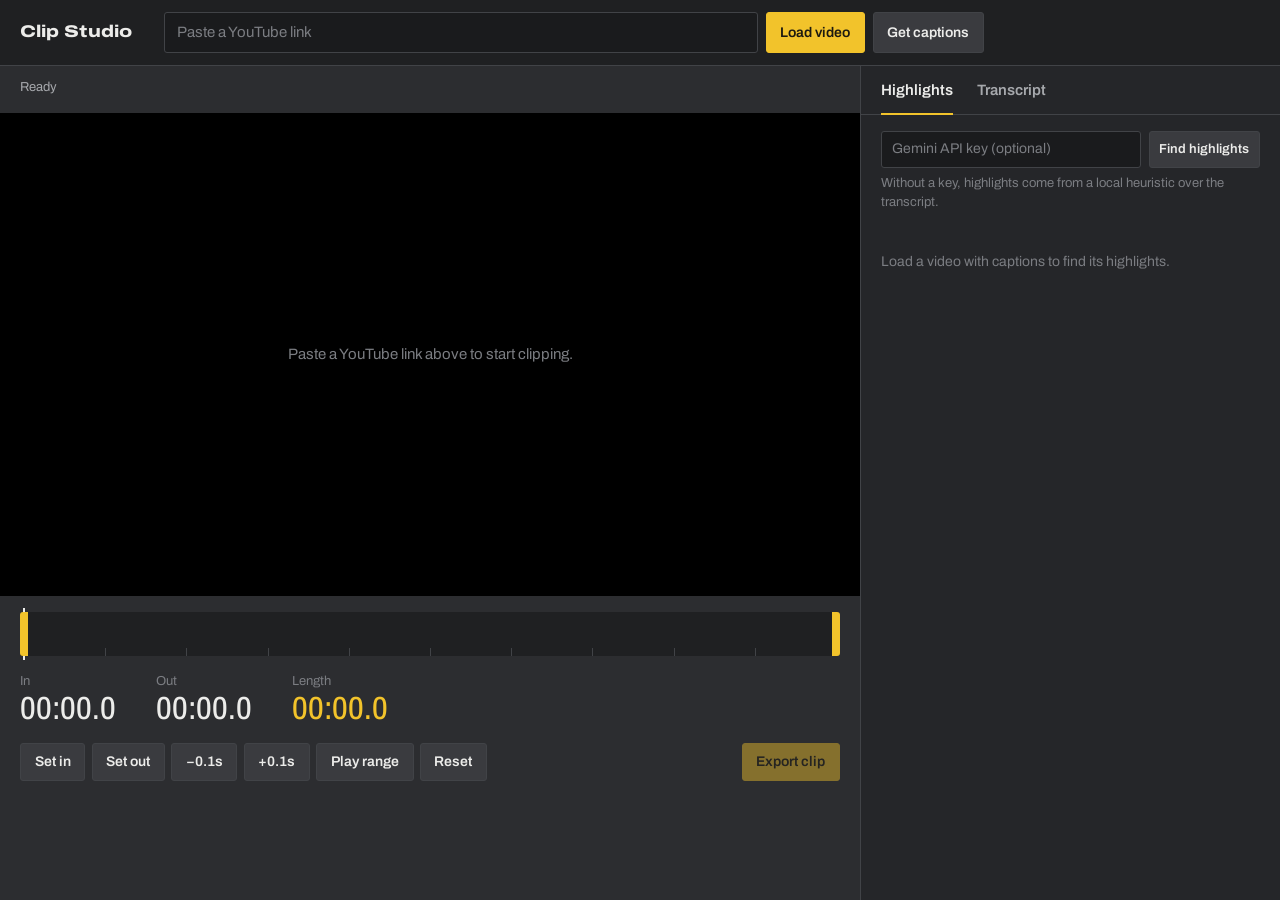
==== commit b49c6358: "Merge pull request #1 from sanjaya999/ui-redesign fix(ui): drag the start trim handle and restyle th" ====
--- a/static/index.html
+++ b/static/index.html
@@ -309,51 +309,6 @@
       color: var(--ink-3);
       margin-top: 0.4rem;
     }
-    [hidden] { display: none !important; }
-
-    .ai-form {
-      display: flex;
-      flex-direction: column;
-      gap: 0.75rem;
-    }
-    .ai-pair {
-      display: flex;
-      gap: 0.5rem;
-    }
-    .ai-field {
-      flex: 1;
-      min-width: 0;
-      display: flex;
-      flex-direction: column;
-      gap: 0.3rem;
-    }
-    .ai-field .field { width: 100%; }
-    .field-label {
-      font-size: 0.8125rem;
-      color: var(--ink-3);
-    }
-    select.field {
-      color-scheme: dark;
-      height: 2.3rem;
-      cursor: pointer;
-    }
-    .ai-form .hint { margin-top: 0; }
-    .ai-answered {
-      font-size: 0.8125rem;
-      color: var(--ink-2);
-    }
-
-    .video-platform {
-      font-size: 0.8125rem;
-      font-weight: 600;
-      color: var(--ink-2);
-      white-space: nowrap;
-    }
-    .load-error {
-      font-size: 0.875rem;
-      color: var(--error);
-      padding: 0 1.25rem 0.75rem;
-    }
 
     .highlight-list { display: flex; flex-direction: column; }
     .highlight {
@@ -459,7 +414,7 @@
       .topbar { flex-wrap: wrap; gap: 0.75rem; padding: 0.75rem 1rem; }
       .source { flex-wrap: wrap; flex-basis: 100%; }
       .source .field { flex-basis: 100%; }
-      .clip-meta, .load-error, .readout, .transport, .tabs-nav, .tab-content { padding-left: 1rem; padding-right: 1rem; }
+      .clip-meta, .readout, .transport, .tabs-nav, .tab-content { padding-left: 1rem; padding-right: 1rem; }
       .timeline { margin-left: 1rem; margin-right: 1rem; }
       .readout { gap: 1.5rem; }
       .timecode { font-size: 1.5rem; }
@@ -471,7 +426,7 @@
   <header class="topbar">
     <span class="wordmark">Clip Studio</span>
     <div class="source">
-      <input type="text" id="urlInput" class="field" placeholder="Paste a YouTube, Twitch or Kick link" aria-label="Video link">
+      <input type="text" id="urlInput" class="field" placeholder="Paste a YouTube link" aria-label="YouTube link">
       <button id="loadBtn" class="btn btn-primary">Load video</button>
       <button id="fetchCcTopBtn" class="btn">Get captions</button>
     </div>
@@ -482,16 +437,14 @@
       <div class="clip-meta">
         <div id="videoMetaHeader" class="video-meta" style="display: none;">
           <span id="videoTitleDisplay"></span>
-          <span id="videoPlatformDisplay" class="video-platform"></span>
           <span id="videoDurationDisplay">00:00</span>
         </div>
         <div id="loadStatus" class="status-msg">Ready</div>
       </div>
-      <p id="loadError" class="load-error" role="alert" hidden></p>
 
       <div class="video-viewport" id="viewport">
         <div class="placeholder-view" id="placeholderView">
-          <p>Paste a YouTube, Twitch or Kick link above to start clipping.</p>
+          <p>Paste a YouTube link above to start clipping.</p>
         </div>
         <video id="videoPlayer" controls style="display: none;"></video>
       </div>
@@ -540,40 +493,16 @@
       </div>
 
       <div id="highlightsTab" class="tab-content">
-        <div class="ai-form">
-          <div class="ai-pair">
-            <label class="ai-field">
-              <span class="field-label">AI provider</span>
-              <select id="aiProviderSelect" class="field field-sm">
-                <option value="auto">Automatic</option>
-              </select>
-            </label>
-            <label class="ai-field" id="aiModelRow" hidden>
-              <span class="field-label">Model</span>
-              <input type="text" id="aiModelInput" class="field field-sm" autocomplete="off" spellcheck="false">
-            </label>
+        <div>
+          <div class="analyze-row">
+            <input type="password" id="geminiApiKey" class="field field-sm" placeholder="Gemini API key (optional)" aria-label="Gemini API key">
+            <button id="aiAnalyzeBtn" class="btn btn-sm">Find highlights</button>
           </div>
-          <label class="ai-field" id="aiKeyRow" hidden>
-            <span class="field-label">API key</span>
-            <input type="password" id="geminiApiKey" class="field field-sm" autocomplete="off" placeholder="API key">
-          </label>
-          <label class="ai-field" id="aiBaseUrlRow" hidden>
-            <span class="field-label">Base URL</span>
-            <input type="url" id="aiBaseUrlInput" class="field field-sm" autocomplete="off" spellcheck="false">
-          </label>
-          <p id="aiProviderHint" class="hint"></p>
-          <div class="ai-field">
-            <label class="field-label" for="aiQueryInput">Look for</label>
-            <div class="analyze-row">
-              <input type="text" id="aiQueryInput" class="field field-sm" placeholder="e.g. the moment they talk about pricing">
-              <button id="aiAnalyzeBtn" class="btn btn-sm" disabled>Find moments</button>
-            </div>
-          </div>
-        </div>
-
-        <p id="aiAnswered" class="ai-answered" hidden></p>
+          <p class="hint">Without a key, highlights come from a local heuristic over the transcript.</p>
+        </div>
+
         <div id="highlightsList" class="highlight-list">
-          <p class="empty">Load a video to find moments worth clipping.</p>
+          <p class="empty">Load a video with captions to find its highlights.</p>
         </div>
       </div>
 
@@ -618,21 +547,6 @@
     const captionsList = document.getElementById('captionsList');
     const searchCaptionsInput = document.getElementById('searchCaptionsInput');
     const geminiApiKey = document.getElementById('geminiApiKey');
-    const aiProviderSelect = document.getElementById('aiProviderSelect');
-    const aiModelInput = document.getElementById('aiModelInput');
-    const aiBaseUrlInput = document.getElementById('aiBaseUrlInput');
-    const aiQueryInput = document.getElementById('aiQueryInput');
-    const aiProviderHint = document.getElementById('aiProviderHint');
-    const aiAnswered = document.getElementById('aiAnswered');
-    const loadError = document.getElementById('loadError');
-
-    const PLATFORM_LABELS = { youtube: 'YouTube', twitch: 'Twitch', kick: 'Kick' };
-    const NO_SUBTITLES = 'This video has no subtitles, so the AI cannot search it. You can still trim the range by hand.';
-    const AI_PREFS_KEY = 'clipStudio.ai';
-
-    let aiProviders = new Map();
-    let aiAuto = null;
-    let aiPrefs = readAiPrefs();
 
     function formatTime(seconds) {
       if (isNaN(seconds) || seconds < 0) seconds = 0;
@@ -665,32 +579,42 @@
     async function loadVideo() {
       const url = urlInput.value.trim();
       if (!url) {
-        showLoadError('Paste a YouTube, Twitch or Kick link first.');
+        alert('Paste a YouTube link first.');
         return;
       }
 
-      showLoadError(null);
       setStatus('Fetching video info…', true);
       loadBtn.disabled = true;
 
       try {
-        const info = await postJson('/api/info', { url }, 'Could not read this link');
+        const infoRes = await fetch('/api/info', {
+          method: 'POST',
+          headers: { 'Content-Type': 'application/json' },
+          body: JSON.stringify({ url })
+        });
+        if (!infoRes.ok) {
+          const err = await infoRes.json();
+          throw new Error(err.detail || 'Failed to fetch video info');
+        }
+        const info = await infoRes.json();
         currentVideoId = info.video_id;
-        exportBtn.disabled = true;
-        showMessage(captionsList, 'Fetching subtitles…');
-        showMessage(highlightsList, 'Fetching subtitles…');
         videoDuration = info.duration || 100;
-        allCaptions = [];
-        aiAnswered.hidden = true;
-        updateFindMomentsButton();
 
         document.getElementById('videoMetaHeader').style.display = 'flex';
         document.getElementById('videoTitleDisplay').textContent = info.title;
-        document.getElementById('videoPlatformDisplay').textContent = PLATFORM_LABELS[info.platform] || info.platform || '';
-        document.getElementById('videoDurationDisplay').textContent = info.duration ? formatTime(info.duration) : '';
+        document.getElementById('videoDurationDisplay').textContent = formatTime(videoDuration);
 
         setStatus('Downloading video…', true);
-        const dlData = await postJson('/api/download', { url }, 'Download failed');
+        const dlRes = await fetch('/api/download', {
+          method: 'POST',
+          headers: { 'Content-Type': 'application/json' },
+          body: JSON.stringify({ url })
+        });
+        if (!dlRes.ok) {
+          const err = await dlRes.json();
+          throw new Error(err.detail || 'Download failed');
+        }
+        const dlData = await dlRes.json();
 
         placeholderView.style.display = 'none';
         videoPlayer.style.display = 'block';
@@ -699,16 +623,16 @@
 
         videoPlayer.onloadedmetadata = () => {
           videoDuration = videoPlayer.duration || videoDuration;
-          document.getElementById('videoDurationDisplay').textContent = formatTime(videoDuration);
           initSliders();
+          setStatus('Ready');
           exportBtn.disabled = false;
         };
 
         fetchCaptions();
       } catch (err) {
         console.error(err);
-        setStatus('Link not loaded');
-        showLoadError(err.message);
+        setStatus('Error: ' + err.message);
+        alert(err.message);
       } finally {
         loadBtn.disabled = false;
       }
@@ -730,10 +654,7 @@
 
       startSlider.value = clipStart;
       endSlider.value = clipEnd;
-      renderRange();
-    }
-
-    function renderRange() {
+
       startTimeVal.textContent = formatTime(clipStart);
       endTimeVal.textContent = formatTime(clipEnd);
       const dur = Math.max(0, clipEnd - clipStart);
@@ -810,35 +731,33 @@
 
     async function fetchCaptions() {
       const url = urlInput.value.trim();
-      if (!url) return;
-
-      setStatus('Fetching subtitles…', true);
+      if (!url && !currentVideoId) return;
+
+      setStatus('Fetching captions…', true);
       try {
-        const data = await postJson('/api/captions', { url }, 'Could not fetch subtitles');
+        const res = await fetch('/api/captions', {
+          method: 'POST',
+          headers: { 'Content-Type': 'application/json' },
+          body: JSON.stringify({ url, video_id: currentVideoId })
+        });
+        if (!res.ok) throw new Error('Could not fetch captions');
+        const data = await res.json();
         allCaptions = data.captions || [];
-        updateFindMomentsButton();
-        if (allCaptions.length === 0) {
-          showMessage(captionsList, NO_SUBTITLES);
-          showMessage(highlightsList, NO_SUBTITLES);
-          setStatus('No subtitles for this video');
-          return;
+        renderCaptions(allCaptions);
+        setStatus(`Loaded ${allCaptions.length} caption lines`);
+        if (allCaptions.length > 0) {
+          triggerAiHighlights();
         }
-        renderCaptions(allCaptions);
-        showMessage(highlightsList, `${countOf(allCaptions.length, 'subtitle line')} ready. Say what to look for, or leave it blank, and choose Find moments.`);
-        setStatus(`Loaded ${countOf(allCaptions.length, 'subtitle line')}`);
       } catch (err) {
-        console.warn('Subtitles unavailable:', err);
-        allCaptions = [];
-        updateFindMomentsButton();
-        showMessage(captionsList, `Subtitles could not be loaded. ${err.message}`, true);
-        showMessage(highlightsList, 'Finding moments needs subtitles. You can still trim the range by hand.');
-        setStatus('Subtitles failed');
+        console.warn('Captions unavailable:', err);
+        captionsList.innerHTML = `<p class="empty empty-error">Captions could not be loaded for this video. Highlights need captions.</p>`;
+        setStatus('No captions for this video');
       }
     }
 
     function renderCaptions(segments) {
       if (!segments || segments.length === 0) {
-        showMessage(captionsList, allCaptions.length ? 'No lines match your search.' : NO_SUBTITLES);
+        captionsList.innerHTML = `<p class="empty">No captions found.</p>`;
         return;
       }
       captionsList.innerHTML = segments.map((s, idx) => `
@@ -861,127 +780,38 @@
     });
 
     async function triggerAiHighlights() {
-      if (allCaptions.length === 0) return;
-
-      setStatus('Finding moments…', true);
-      aiAnalyzeBtn.disabled = true;
-      aiAnswered.hidden = true;
+      if (!allCaptions || allCaptions.length === 0) {
+        alert('Highlights need captions. Load a video that has captions first.');
+        return;
+      }
+
+      setStatus('Finding highlights…', true);
       highlightsList.innerHTML = `<p class="empty"><span class="spinner"></span> Reading the transcript…</p>`;
 
       try {
-        const data = await postJson('/api/ai-highlights', aiRequestBody(), 'Could not find moments');
+        const res = await fetch('/api/ai-highlights', {
+          method: 'POST',
+          headers: { 'Content-Type': 'application/json' },
+          body: JSON.stringify({
+            captions: allCaptions,
+            api_key: geminiApiKey.value.trim() || null
+          })
+        });
+        if (!res.ok) throw new Error('AI analysis failed');
+        const data = await res.json();
         const highlights = data.highlights || [];
         renderHighlights(highlights);
-        aiAnswered.textContent = `Answered by ${providerLabel(data.provider)}`;
-        aiAnswered.hidden = false;
-        setStatus(`Found ${countOf(highlights.length, 'moment')}`);
+        setStatus(`Found ${highlights.length} highlights`);
       } catch (err) {
         console.error(err);
-        showMessage(highlightsList, err.message, true);
-        setStatus('Finding moments failed');
-      } finally {
-        updateFindMomentsButton();
-      }
-    }
-
-    function aiRequestBody() {
-      const body = { captions: allCaptions, provider: aiProviderSelect.value };
-      const optional = [
-        ['api_key', geminiApiKey, 'aiKeyRow'],
-        ['model', aiModelInput, 'aiModelRow'],
-        ['base_url', aiBaseUrlInput, 'aiBaseUrlRow'],
-        ['query', aiQueryInput, null],
-      ];
-      for (const [name, input, rowId] of optional) {
-        const value = input.value.trim();
-        if (value && !(rowId && document.getElementById(rowId).hidden)) body[name] = value;
-      }
-      return body;
-    }
-
-    function updateFindMomentsButton() {
-      aiAnalyzeBtn.disabled = allCaptions.length === 0;
-    }
-
-    function providerLabel(id) {
-      return aiProviders.get(id)?.label || id;
-    }
-
-    async function loadAiProviders() {
-      try {
-        const res = await fetch('/api/ai/providers');
-        if (!res.ok) throw new Error(await errorDetail(res, 'Could not load AI providers'));
-        const data = await res.json();
-        aiProviders = new Map(data.providers.map(p => [p.id, p]));
-        aiAuto = data.auto;
-      } catch (err) {
-        console.warn(err);
-        aiProviderHint.textContent = 'AI providers could not be loaded. Automatic is the only choice.';
-      }
-      aiProviderSelect.replaceChildren(new Option(aiAuto ? `Automatic (${providerLabel(aiAuto)})` : 'Automatic', 'auto'));
-      for (const p of aiProviders.values()) aiProviderSelect.add(new Option(p.label, p.id));
-      if (aiProviders.has(aiPrefs.provider)) aiProviderSelect.value = aiPrefs.provider;
-      renderAiFields();
-    }
-
-    function renderAiFields() {
-      const id = aiProviderSelect.value;
-      const p = aiProviders.get(id);
-      document.getElementById('aiModelRow').hidden = !p;
-      document.getElementById('aiKeyRow').hidden = !p || !(p.needs_key || p.has_server_key);
-      document.getElementById('aiBaseUrlRow').hidden = !p?.uses_base_url;
-      geminiApiKey.value = '';
-      if (p) {
-        geminiApiKey.placeholder = p.has_server_key ? 'Uses the server key' : 'API key';
-        aiModelInput.placeholder = p.default_model || 'Model name';
-        aiModelInput.value = aiPrefs.models[id] || '';
-        aiBaseUrlInput.placeholder = p.default_base_url || 'Base URL';
-        aiBaseUrlInput.value = aiPrefs.baseUrls[id] || '';
-      }
-      if (!p && aiAuto) {
-        aiProviderHint.textContent = `Automatic uses ${providerLabel(aiAuto)} with the server's settings.`;
-      } else if (p && !document.getElementById('aiKeyRow').hidden) {
-        aiProviderHint.textContent = 'Your key is sent with this request only. It is never saved.';
-      } else if (p) {
-        aiProviderHint.textContent = '';
-      }
-    }
-
-    function readAiPrefs() {
-      try {
-        const saved = JSON.parse(localStorage.getItem(AI_PREFS_KEY)) || {};
-        return { provider: saved.provider, models: saved.models || {}, baseUrls: saved.baseUrls || {} };
-      } catch {
-        return { provider: undefined, models: {}, baseUrls: {} };
-      }
-    }
-
-    function saveAiPrefs() {
-      try {
-        localStorage.setItem(AI_PREFS_KEY, JSON.stringify(aiPrefs));
-      } catch {}
-    }
-
-    aiProviderSelect.addEventListener('change', () => {
-      aiPrefs.provider = aiProviderSelect.value;
-      saveAiPrefs();
-      renderAiFields();
-    });
-    aiModelInput.addEventListener('input', () => {
-      aiPrefs.models[aiProviderSelect.value] = aiModelInput.value.trim();
-      saveAiPrefs();
-    });
-    aiBaseUrlInput.addEventListener('input', () => {
-      aiPrefs.baseUrls[aiProviderSelect.value] = aiBaseUrlInput.value.trim();
-      saveAiPrefs();
-    });
-    aiQueryInput.addEventListener('keydown', (e) => {
-      if (e.key === 'Enter' && !aiAnalyzeBtn.disabled) triggerAiHighlights();
-    });
+        highlightsList.innerHTML = `<p class="empty empty-error">Could not find highlights: ${escapeHtml(err.message)}</p>`;
+        setStatus('Highlights failed');
+      }
+    }
 
     function renderHighlights(highlights) {
       if (!highlights || highlights.length === 0) {
-        showMessage(highlightsList, 'No moments found in this transcript.');
+        highlightsList.innerHTML = `<p class="empty">No highlights found in this transcript.</p>`;
         return;
       }
 
@@ -1003,10 +833,7 @@
     function applyClipRange(start, end) {
       startSlider.value = start;
       endSlider.value = end;
-      // Sliders snap to their 0.1s step; the AI's timestamps must reach export unrounded.
-      clipStart = start;
-      clipEnd = end;
-      renderRange();
+      updateTimelineUI();
       videoPlayer.currentTime = start;
       videoPlayer.play();
     }
@@ -1052,42 +879,6 @@
       }
     }
 
-    async function postJson(path, body, fallbackMessage) {
-      const res = await fetch(path, {
-        method: 'POST',
-        headers: { 'Content-Type': 'application/json' },
-        body: JSON.stringify(body)
-      });
-      if (!res.ok) throw new Error(await errorDetail(res, fallbackMessage));
-      return res.json();
-    }
-
-    // FastAPI sends `detail` as a string for HTTPException but as a list of objects for 422s.
-    async function errorDetail(res, fallbackMessage) {
-      try {
-        const { detail } = await res.json();
-        if (typeof detail === 'string' && detail) return detail;
-      } catch {}
-      return fallbackMessage;
-    }
-
-    function countOf(n, noun) {
-      return `${n} ${noun}${n === 1 ? '' : 's'}`;
-    }
-
-    function showMessage(container, text, isError = false) {
-      const p = document.createElement('p');
-      p.className = isError ? 'empty empty-error' : 'empty';
-      p.textContent = text;
-      container.replaceChildren(p);
-    }
-
-    function showLoadError(text) {
-      loadError.textContent = text || '';
-      loadError.hidden = !text;
-      urlInput.setAttribute('aria-invalid', text ? 'true' : 'false');
-    }
-
     function escapeHtml(text) {
       const div = document.createElement('div');
       div.textContent = text;
@@ -1102,8 +893,6 @@
     urlInput.addEventListener('keydown', (e) => {
       if (e.key === 'Enter') loadVideo();
     });
-
-    loadAiProviders();
   </script>
 </body>
 </html>
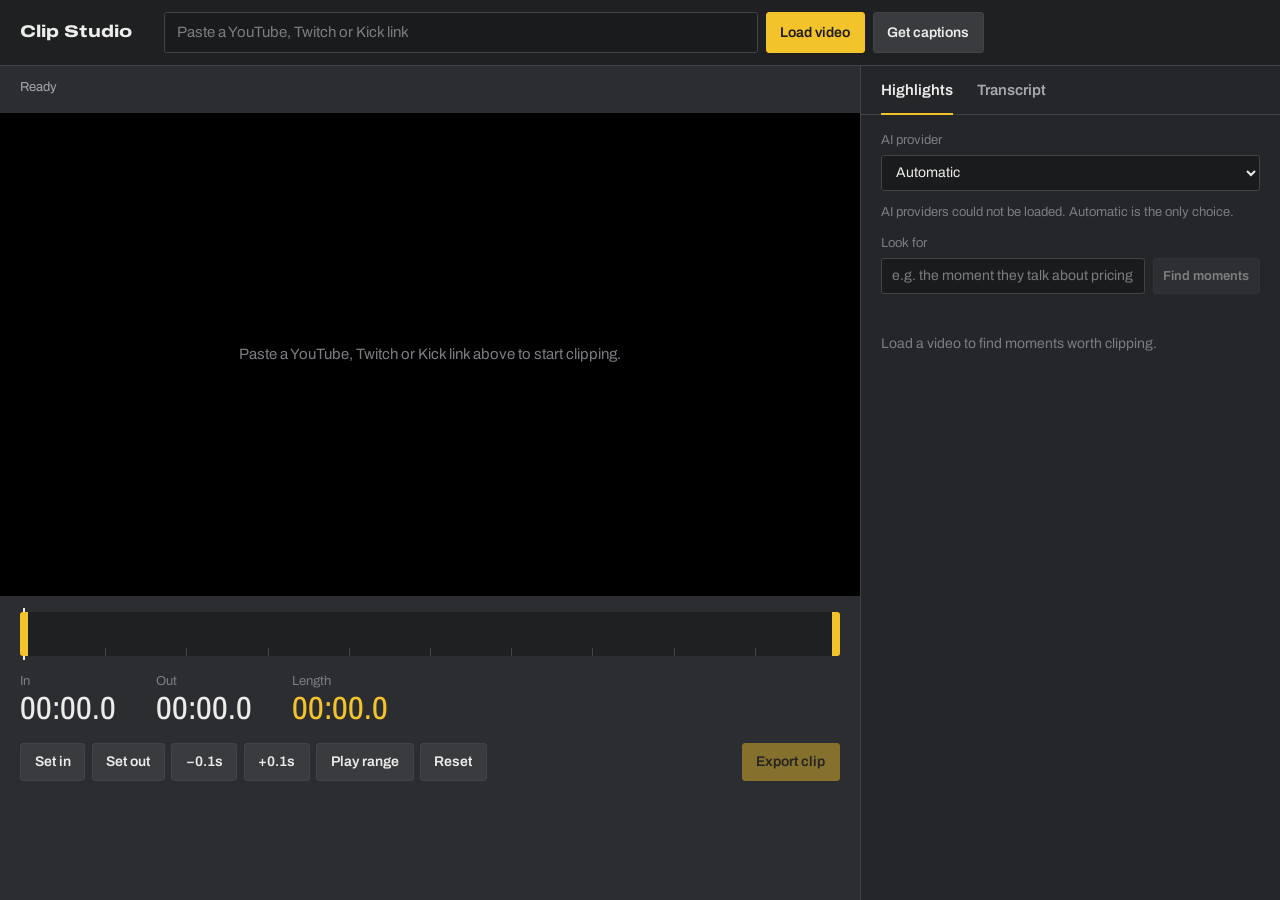
==== commit b5fad96a: "Merge pull request #2 from sanjaya999/multi-platform-ai feat: clip Twitch and Kick links and pick mo" ====
--- a/static/index.html
+++ b/static/index.html
@@ -309,6 +309,51 @@
       color: var(--ink-3);
       margin-top: 0.4rem;
     }
+    [hidden] { display: none !important; }
+
+    .ai-form {
+      display: flex;
+      flex-direction: column;
+      gap: 0.75rem;
+    }
+    .ai-pair {
+      display: flex;
+      gap: 0.5rem;
+    }
+    .ai-field {
+      flex: 1;
+      min-width: 0;
+      display: flex;
+      flex-direction: column;
+      gap: 0.3rem;
+    }
+    .ai-field .field { width: 100%; }
+    .field-label {
+      font-size: 0.8125rem;
+      color: var(--ink-3);
+    }
+    select.field {
+      color-scheme: dark;
+      height: 2.3rem;
+      cursor: pointer;
+    }
+    .ai-form .hint { margin-top: 0; }
+    .ai-answered {
+      font-size: 0.8125rem;
+      color: var(--ink-2);
+    }
+
+    .video-platform {
+      font-size: 0.8125rem;
+      font-weight: 600;
+      color: var(--ink-2);
+      white-space: nowrap;
+    }
+    .load-error {
+      font-size: 0.875rem;
+      color: var(--error);
+      padding: 0 1.25rem 0.75rem;
+    }
 
     .highlight-list { display: flex; flex-direction: column; }
     .highlight {
@@ -414,7 +459,7 @@
       .topbar { flex-wrap: wrap; gap: 0.75rem; padding: 0.75rem 1rem; }
       .source { flex-wrap: wrap; flex-basis: 100%; }
       .source .field { flex-basis: 100%; }
-      .clip-meta, .readout, .transport, .tabs-nav, .tab-content { padding-left: 1rem; padding-right: 1rem; }
+      .clip-meta, .load-error, .readout, .transport, .tabs-nav, .tab-content { padding-left: 1rem; padding-right: 1rem; }
       .timeline { margin-left: 1rem; margin-right: 1rem; }
       .readout { gap: 1.5rem; }
       .timecode { font-size: 1.5rem; }
@@ -426,7 +471,7 @@
   <header class="topbar">
     <span class="wordmark">Clip Studio</span>
     <div class="source">
-      <input type="text" id="urlInput" class="field" placeholder="Paste a YouTube link" aria-label="YouTube link">
+      <input type="text" id="urlInput" class="field" placeholder="Paste a YouTube, Twitch or Kick link" aria-label="Video link">
       <button id="loadBtn" class="btn btn-primary">Load video</button>
       <button id="fetchCcTopBtn" class="btn">Get captions</button>
     </div>
@@ -437,14 +482,16 @@
       <div class="clip-meta">
         <div id="videoMetaHeader" class="video-meta" style="display: none;">
           <span id="videoTitleDisplay"></span>
+          <span id="videoPlatformDisplay" class="video-platform"></span>
           <span id="videoDurationDisplay">00:00</span>
         </div>
         <div id="loadStatus" class="status-msg">Ready</div>
       </div>
+      <p id="loadError" class="load-error" role="alert" hidden></p>
 
       <div class="video-viewport" id="viewport">
         <div class="placeholder-view" id="placeholderView">
-          <p>Paste a YouTube link above to start clipping.</p>
+          <p>Paste a YouTube, Twitch or Kick link above to start clipping.</p>
         </div>
         <video id="videoPlayer" controls style="display: none;"></video>
       </div>
@@ -493,16 +540,40 @@
       </div>
 
       <div id="highlightsTab" class="tab-content">
-        <div>
-          <div class="analyze-row">
-            <input type="password" id="geminiApiKey" class="field field-sm" placeholder="Gemini API key (optional)" aria-label="Gemini API key">
-            <button id="aiAnalyzeBtn" class="btn btn-sm">Find highlights</button>
+        <div class="ai-form">
+          <div class="ai-pair">
+            <label class="ai-field">
+              <span class="field-label">AI provider</span>
+              <select id="aiProviderSelect" class="field field-sm">
+                <option value="auto">Automatic</option>
+              </select>
+            </label>
+            <label class="ai-field" id="aiModelRow" hidden>
+              <span class="field-label">Model</span>
+              <input type="text" id="aiModelInput" class="field field-sm" autocomplete="off" spellcheck="false">
+            </label>
           </div>
-          <p class="hint">Without a key, highlights come from a local heuristic over the transcript.</p>
+          <label class="ai-field" id="aiKeyRow" hidden>
+            <span class="field-label">API key</span>
+            <input type="password" id="geminiApiKey" class="field field-sm" autocomplete="off" placeholder="API key">
+          </label>
+          <label class="ai-field" id="aiBaseUrlRow" hidden>
+            <span class="field-label">Base URL</span>
+            <input type="url" id="aiBaseUrlInput" class="field field-sm" autocomplete="off" spellcheck="false">
+          </label>
+          <p id="aiProviderHint" class="hint"></p>
+          <div class="ai-field">
+            <label class="field-label" for="aiQueryInput">Look for</label>
+            <div class="analyze-row">
+              <input type="text" id="aiQueryInput" class="field field-sm" placeholder="e.g. the moment they talk about pricing">
+              <button id="aiAnalyzeBtn" class="btn btn-sm" disabled>Find moments</button>
+            </div>
+          </div>
         </div>
 
+        <p id="aiAnswered" class="ai-answered" hidden></p>
         <div id="highlightsList" class="highlight-list">
-          <p class="empty">Load a video with captions to find its highlights.</p>
+          <p class="empty">Load a video to find moments worth clipping.</p>
         </div>
       </div>
 
@@ -547,6 +618,21 @@
     const captionsList = document.getElementById('captionsList');
     const searchCaptionsInput = document.getElementById('searchCaptionsInput');
     const geminiApiKey = document.getElementById('geminiApiKey');
+    const aiProviderSelect = document.getElementById('aiProviderSelect');
+    const aiModelInput = document.getElementById('aiModelInput');
+    const aiBaseUrlInput = document.getElementById('aiBaseUrlInput');
+    const aiQueryInput = document.getElementById('aiQueryInput');
+    const aiProviderHint = document.getElementById('aiProviderHint');
+    const aiAnswered = document.getElementById('aiAnswered');
+    const loadError = document.getElementById('loadError');
+
+    const PLATFORM_LABELS = { youtube: 'YouTube', twitch: 'Twitch', kick: 'Kick' };
+    const NO_SUBTITLES = 'This video has no subtitles, so the AI cannot search it. You can still trim the range by hand.';
+    const AI_PREFS_KEY = 'clipStudio.ai';
+
+    let aiProviders = new Map();
+    let aiAuto = null;
+    let aiPrefs = readAiPrefs();
 
     function formatTime(seconds) {
       if (isNaN(seconds) || seconds < 0) seconds = 0;
@@ -579,42 +665,32 @@
     async function loadVideo() {
       const url = urlInput.value.trim();
       if (!url) {
-        alert('Paste a YouTube link first.');
+        showLoadError('Paste a YouTube, Twitch or Kick link first.');
         return;
       }
 
+      showLoadError(null);
       setStatus('Fetching video info…', true);
       loadBtn.disabled = true;
 
       try {
-        const infoRes = await fetch('/api/info', {
-          method: 'POST',
-          headers: { 'Content-Type': 'application/json' },
-          body: JSON.stringify({ url })
-        });
-        if (!infoRes.ok) {
-          const err = await infoRes.json();
-          throw new Error(err.detail || 'Failed to fetch video info');
-        }
-        const info = await infoRes.json();
+        const info = await postJson('/api/info', { url }, 'Could not read this link');
         currentVideoId = info.video_id;
+        exportBtn.disabled = true;
+        showMessage(captionsList, 'Fetching subtitles…');
+        showMessage(highlightsList, 'Fetching subtitles…');
         videoDuration = info.duration || 100;
+        allCaptions = [];
+        aiAnswered.hidden = true;
+        updateFindMomentsButton();
 
         document.getElementById('videoMetaHeader').style.display = 'flex';
         document.getElementById('videoTitleDisplay').textContent = info.title;
-        document.getElementById('videoDurationDisplay').textContent = formatTime(videoDuration);
+        document.getElementById('videoPlatformDisplay').textContent = PLATFORM_LABELS[info.platform] || info.platform || '';
+        document.getElementById('videoDurationDisplay').textContent = info.duration ? formatTime(info.duration) : '';
 
         setStatus('Downloading video…', true);
-        const dlRes = await fetch('/api/download', {
-          method: 'POST',
-          headers: { 'Content-Type': 'application/json' },
-          body: JSON.stringify({ url })
-        });
-        if (!dlRes.ok) {
-          const err = await dlRes.json();
-          throw new Error(err.detail || 'Download failed');
-        }
-        const dlData = await dlRes.json();
+        const dlData = await postJson('/api/download', { url }, 'Download failed');
 
         placeholderView.style.display = 'none';
         videoPlayer.style.display = 'block';
@@ -623,16 +699,16 @@
 
         videoPlayer.onloadedmetadata = () => {
           videoDuration = videoPlayer.duration || videoDuration;
+          document.getElementById('videoDurationDisplay').textContent = formatTime(videoDuration);
           initSliders();
-          setStatus('Ready');
           exportBtn.disabled = false;
         };
 
         fetchCaptions();
       } catch (err) {
         console.error(err);
-        setStatus('Error: ' + err.message);
-        alert(err.message);
+        setStatus('Link not loaded');
+        showLoadError(err.message);
       } finally {
         loadBtn.disabled = false;
       }
@@ -654,7 +730,10 @@
 
       startSlider.value = clipStart;
       endSlider.value = clipEnd;
-
+      renderRange();
+    }
+
+    function renderRange() {
       startTimeVal.textContent = formatTime(clipStart);
       endTimeVal.textContent = formatTime(clipEnd);
       const dur = Math.max(0, clipEnd - clipStart);
@@ -731,33 +810,35 @@
 
     async function fetchCaptions() {
       const url = urlInput.value.trim();
-      if (!url && !currentVideoId) return;
-
-      setStatus('Fetching captions…', true);
+      if (!url) return;
+
+      setStatus('Fetching subtitles…', true);
       try {
-        const res = await fetch('/api/captions', {
-          method: 'POST',
-          headers: { 'Content-Type': 'application/json' },
-          body: JSON.stringify({ url, video_id: currentVideoId })
-        });
-        if (!res.ok) throw new Error('Could not fetch captions');
-        const data = await res.json();
+        const data = await postJson('/api/captions', { url }, 'Could not fetch subtitles');
         allCaptions = data.captions || [];
+        updateFindMomentsButton();
+        if (allCaptions.length === 0) {
+          showMessage(captionsList, NO_SUBTITLES);
+          showMessage(highlightsList, NO_SUBTITLES);
+          setStatus('No subtitles for this video');
+          return;
+        }
         renderCaptions(allCaptions);
-        setStatus(`Loaded ${allCaptions.length} caption lines`);
-        if (allCaptions.length > 0) {
-          triggerAiHighlights();
-        }
+        showMessage(highlightsList, `${countOf(allCaptions.length, 'subtitle line')} ready. Say what to look for, or leave it blank, and choose Find moments.`);
+        setStatus(`Loaded ${countOf(allCaptions.length, 'subtitle line')}`);
       } catch (err) {
-        console.warn('Captions unavailable:', err);
-        captionsList.innerHTML = `<p class="empty empty-error">Captions could not be loaded for this video. Highlights need captions.</p>`;
-        setStatus('No captions for this video');
+        console.warn('Subtitles unavailable:', err);
+        allCaptions = [];
+        updateFindMomentsButton();
+        showMessage(captionsList, `Subtitles could not be loaded. ${err.message}`, true);
+        showMessage(highlightsList, 'Finding moments needs subtitles. You can still trim the range by hand.');
+        setStatus('Subtitles failed');
       }
     }
 
     function renderCaptions(segments) {
       if (!segments || segments.length === 0) {
-        captionsList.innerHTML = `<p class="empty">No captions found.</p>`;
+        showMessage(captionsList, allCaptions.length ? 'No lines match your search.' : NO_SUBTITLES);
         return;
       }
       captionsList.innerHTML = segments.map((s, idx) => `
@@ -780,38 +861,127 @@
     });
 
     async function triggerAiHighlights() {
-      if (!allCaptions || allCaptions.length === 0) {
-        alert('Highlights need captions. Load a video that has captions first.');
-        return;
-      }
-
-      setStatus('Finding highlights…', true);
+      if (allCaptions.length === 0) return;
+
+      setStatus('Finding moments…', true);
+      aiAnalyzeBtn.disabled = true;
+      aiAnswered.hidden = true;
       highlightsList.innerHTML = `<p class="empty"><span class="spinner"></span> Reading the transcript…</p>`;
 
       try {
-        const res = await fetch('/api/ai-highlights', {
-          method: 'POST',
-          headers: { 'Content-Type': 'application/json' },
-          body: JSON.stringify({
-            captions: allCaptions,
-            api_key: geminiApiKey.value.trim() || null
-          })
-        });
-        if (!res.ok) throw new Error('AI analysis failed');
-        const data = await res.json();
+        const data = await postJson('/api/ai-highlights', aiRequestBody(), 'Could not find moments');
         const highlights = data.highlights || [];
         renderHighlights(highlights);
-        setStatus(`Found ${highlights.length} highlights`);
+        aiAnswered.textContent = `Answered by ${providerLabel(data.provider)}`;
+        aiAnswered.hidden = false;
+        setStatus(`Found ${countOf(highlights.length, 'moment')}`);
       } catch (err) {
         console.error(err);
-        highlightsList.innerHTML = `<p class="empty empty-error">Could not find highlights: ${escapeHtml(err.message)}</p>`;
-        setStatus('Highlights failed');
-      }
-    }
+        showMessage(highlightsList, err.message, true);
+        setStatus('Finding moments failed');
+      } finally {
+        updateFindMomentsButton();
+      }
+    }
+
+    function aiRequestBody() {
+      const body = { captions: allCaptions, provider: aiProviderSelect.value };
+      const optional = [
+        ['api_key', geminiApiKey, 'aiKeyRow'],
+        ['model', aiModelInput, 'aiModelRow'],
+        ['base_url', aiBaseUrlInput, 'aiBaseUrlRow'],
+        ['query', aiQueryInput, null],
+      ];
+      for (const [name, input, rowId] of optional) {
+        const value = input.value.trim();
+        if (value && !(rowId && document.getElementById(rowId).hidden)) body[name] = value;
+      }
+      return body;
+    }
+
+    function updateFindMomentsButton() {
+      aiAnalyzeBtn.disabled = allCaptions.length === 0;
+    }
+
+    function providerLabel(id) {
+      return aiProviders.get(id)?.label || id;
+    }
+
+    async function loadAiProviders() {
+      try {
+        const res = await fetch('/api/ai/providers');
+        if (!res.ok) throw new Error(await errorDetail(res, 'Could not load AI providers'));
+        const data = await res.json();
+        aiProviders = new Map(data.providers.map(p => [p.id, p]));
+        aiAuto = data.auto;
+      } catch (err) {
+        console.warn(err);
+        aiProviderHint.textContent = 'AI providers could not be loaded. Automatic is the only choice.';
+      }
+      aiProviderSelect.replaceChildren(new Option(aiAuto ? `Automatic (${providerLabel(aiAuto)})` : 'Automatic', 'auto'));
+      for (const p of aiProviders.values()) aiProviderSelect.add(new Option(p.label, p.id));
+      if (aiProviders.has(aiPrefs.provider)) aiProviderSelect.value = aiPrefs.provider;
+      renderAiFields();
+    }
+
+    function renderAiFields() {
+      const id = aiProviderSelect.value;
+      const p = aiProviders.get(id);
+      document.getElementById('aiModelRow').hidden = !p;
+      document.getElementById('aiKeyRow').hidden = !p || !(p.needs_key || p.has_server_key);
+      document.getElementById('aiBaseUrlRow').hidden = !p?.uses_base_url;
+      geminiApiKey.value = '';
+      if (p) {
+        geminiApiKey.placeholder = p.has_server_key ? 'Uses the server key' : 'API key';
+        aiModelInput.placeholder = p.default_model || 'Model name';
+        aiModelInput.value = aiPrefs.models[id] || '';
+        aiBaseUrlInput.placeholder = p.default_base_url || 'Base URL';
+        aiBaseUrlInput.value = aiPrefs.baseUrls[id] || '';
+      }
+      if (!p && aiAuto) {
+        aiProviderHint.textContent = `Automatic uses ${providerLabel(aiAuto)} with the server's settings.`;
+      } else if (p && !document.getElementById('aiKeyRow').hidden) {
+        aiProviderHint.textContent = 'Your key is sent with this request only. It is never saved.';
+      } else if (p) {
+        aiProviderHint.textContent = '';
+      }
+    }
+
+    function readAiPrefs() {
+      try {
+        const saved = JSON.parse(localStorage.getItem(AI_PREFS_KEY)) || {};
+        return { provider: saved.provider, models: saved.models || {}, baseUrls: saved.baseUrls || {} };
+      } catch {
+        return { provider: undefined, models: {}, baseUrls: {} };
+      }
+    }
+
+    function saveAiPrefs() {
+      try {
+        localStorage.setItem(AI_PREFS_KEY, JSON.stringify(aiPrefs));
+      } catch {}
+    }
+
+    aiProviderSelect.addEventListener('change', () => {
+      aiPrefs.provider = aiProviderSelect.value;
+      saveAiPrefs();
+      renderAiFields();
+    });
+    aiModelInput.addEventListener('input', () => {
+      aiPrefs.models[aiProviderSelect.value] = aiModelInput.value.trim();
+      saveAiPrefs();
+    });
+    aiBaseUrlInput.addEventListener('input', () => {
+      aiPrefs.baseUrls[aiProviderSelect.value] = aiBaseUrlInput.value.trim();
+      saveAiPrefs();
+    });
+    aiQueryInput.addEventListener('keydown', (e) => {
+      if (e.key === 'Enter' && !aiAnalyzeBtn.disabled) triggerAiHighlights();
+    });
 
     function renderHighlights(highlights) {
       if (!highlights || highlights.length === 0) {
-        highlightsList.innerHTML = `<p class="empty">No highlights found in this transcript.</p>`;
+        showMessage(highlightsList, 'No moments found in this transcript.');
         return;
       }
 
@@ -833,7 +1003,10 @@
     function applyClipRange(start, end) {
       startSlider.value = start;
       endSlider.value = end;
-      updateTimelineUI();
+      // Sliders snap to their 0.1s step; the AI's timestamps must reach export unrounded.
+      clipStart = start;
+      clipEnd = end;
+      renderRange();
       videoPlayer.currentTime = start;
       videoPlayer.play();
     }
@@ -879,6 +1052,42 @@
       }
     }
 
+    async function postJson(path, body, fallbackMessage) {
+      const res = await fetch(path, {
+        method: 'POST',
+        headers: { 'Content-Type': 'application/json' },
+        body: JSON.stringify(body)
+      });
+      if (!res.ok) throw new Error(await errorDetail(res, fallbackMessage));
+      return res.json();
+    }
+
+    // FastAPI sends `detail` as a string for HTTPException but as a list of objects for 422s.
+    async function errorDetail(res, fallbackMessage) {
+      try {
+        const { detail } = await res.json();
+        if (typeof detail === 'string' && detail) return detail;
+      } catch {}
+      return fallbackMessage;
+    }
+
+    function countOf(n, noun) {
+      return `${n} ${noun}${n === 1 ? '' : 's'}`;
+    }
+
+    function showMessage(container, text, isError = false) {
+      const p = document.createElement('p');
+      p.className = isError ? 'empty empty-error' : 'empty';
+      p.textContent = text;
+      container.replaceChildren(p);
+    }
+
+    function showLoadError(text) {
+      loadError.textContent = text || '';
+      loadError.hidden = !text;
+      urlInput.setAttribute('aria-invalid', text ? 'true' : 'false');
+    }
+
     function escapeHtml(text) {
       const div = document.createElement('div');
       div.textContent = text;
@@ -893,6 +1102,8 @@
     urlInput.addEventListener('keydown', (e) => {
       if (e.key === 'Enter') loadVideo();
     });
+
+    loadAiProviders();
   </script>
 </body>
 </html>
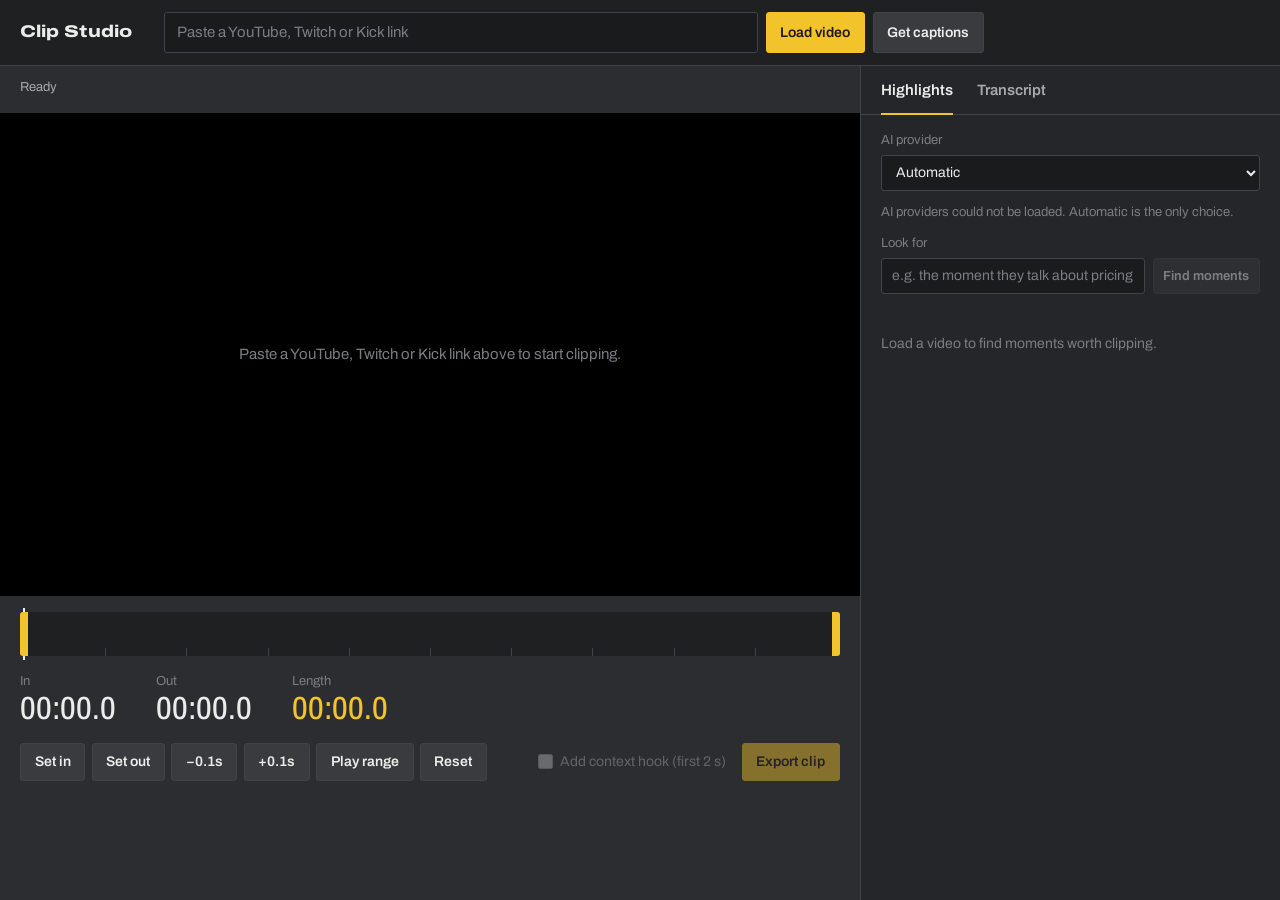
==== commit b4950185: "feat(clip): burn a grounded one-line context hook into the first 2 s With "Add context hook" ticked," ====
--- a/static/index.html
+++ b/static/index.html
@@ -338,6 +338,29 @@
       cursor: pointer;
     }
     .ai-form .hint { margin-top: 0; }
+    .ai-remember {
+      display: flex;
+      align-items: center;
+      justify-content: space-between;
+      gap: 0.75rem;
+      flex-wrap: wrap;
+    }
+    .check {
+      display: inline-flex;
+      align-items: center;
+      gap: 0.45rem;
+      font-size: 0.875rem;
+      color: var(--ink-2);
+      cursor: pointer;
+    }
+    .check input { accent-color: var(--tape); width: 15px; height: 15px; }
+    .check:has(input:disabled) { opacity: 0.45; cursor: not-allowed; }
+    .export-group {
+      display: flex;
+      align-items: center;
+      gap: 1rem;
+      flex-wrap: wrap;
+    }
     .ai-answered {
       font-size: 0.8125rem;
       color: var(--ink-2);
@@ -529,7 +552,10 @@
           <button id="previewClipBtn" class="btn">Play range</button>
           <button id="resetRangeBtn" class="btn">Reset</button>
         </div>
-        <button id="exportBtn" class="btn btn-primary" disabled>Export clip</button>
+        <div class="export-group">
+          <label class="check" title="One line written by the AI from the clip's subtitles, shown for the first 2 seconds"><input type="checkbox" id="hookInput" disabled> Add context hook (first 2 s)</label>
+          <button id="exportBtn" class="btn btn-primary" disabled>Export clip</button>
+        </div>
       </div>
     </section>
 
@@ -553,14 +579,18 @@
               <input type="text" id="aiModelInput" class="field field-sm" autocomplete="off" spellcheck="false">
             </label>
           </div>
-          <label class="ai-field" id="aiKeyRow" hidden>
-            <span class="field-label">API key</span>
+          <div class="ai-field" id="aiKeyRow" hidden>
+            <label class="field-label" for="geminiApiKey">API key</label>
             <input type="password" id="geminiApiKey" class="field field-sm" autocomplete="off" placeholder="API key">
-          </label>
+          </div>
           <label class="ai-field" id="aiBaseUrlRow" hidden>
             <span class="field-label">Base URL</span>
             <input type="url" id="aiBaseUrlInput" class="field field-sm" autocomplete="off" spellcheck="false">
           </label>
+          <div class="ai-remember" id="aiRememberRow" hidden>
+            <label class="check"><input type="checkbox" id="aiRememberInput" checked> Remember on this computer</label>
+            <button type="button" id="aiForgetBtn" class="btn btn-sm" hidden>Forget saved settings</button>
+          </div>
           <p id="aiProviderHint" class="hint"></p>
           <div class="ai-field">
             <label class="field-label" for="aiQueryInput">Look for</label>
@@ -623,6 +653,10 @@
     const aiBaseUrlInput = document.getElementById('aiBaseUrlInput');
     const aiQueryInput = document.getElementById('aiQueryInput');
     const aiProviderHint = document.getElementById('aiProviderHint');
+    const aiRememberRow = document.getElementById('aiRememberRow');
+    const aiRememberInput = document.getElementById('aiRememberInput');
+    const aiForgetBtn = document.getElementById('aiForgetBtn');
+    const hookInput = document.getElementById('hookInput');
     const aiAnswered = document.getElementById('aiAnswered');
     const loadError = document.getElementById('loadError');
 
@@ -674,7 +708,7 @@
       loadBtn.disabled = true;
 
       try {
-        const info = await postJson('/api/info', { url }, 'Could not read this link');
+        const info = await sendJson('POST', '/api/info', { url }, 'Could not read this link');
         currentVideoId = info.video_id;
         exportBtn.disabled = true;
         showMessage(captionsList, 'Fetching subtitles…');
@@ -690,7 +724,7 @@
         document.getElementById('videoDurationDisplay').textContent = info.duration ? formatTime(info.duration) : '';
 
         setStatus('Downloading video…', true);
-        const dlData = await postJson('/api/download', { url }, 'Download failed');
+        const dlData = await sendJson('POST', '/api/download', { url }, 'Download failed');
 
         placeholderView.style.display = 'none';
         videoPlayer.style.display = 'block';
@@ -814,7 +848,7 @@
 
       setStatus('Fetching subtitles…', true);
       try {
-        const data = await postJson('/api/captions', { url }, 'Could not fetch subtitles');
+        const data = await sendJson('POST', '/api/captions', { url }, 'Could not fetch subtitles');
         allCaptions = data.captions || [];
         updateFindMomentsButton();
         if (allCaptions.length === 0) {
@@ -869,7 +903,8 @@
       highlightsList.innerHTML = `<p class="empty"><span class="spinner"></span> Reading the transcript…</p>`;
 
       try {
-        const data = await postJson('/api/ai-highlights', aiRequestBody(), 'Could not find moments');
+        await rememberAiSettings();
+        const data = await sendJson('POST', '/api/ai-highlights', aiRequestBody(), 'Could not find moments');
         const highlights = data.highlights || [];
         renderHighlights(highlights);
         aiAnswered.textContent = `Answered by ${providerLabel(data.provider)}`;
@@ -901,6 +936,8 @@
 
     function updateFindMomentsButton() {
       aiAnalyzeBtn.disabled = allCaptions.length === 0;
+      hookInput.disabled = allCaptions.length === 0;
+      if (hookInput.disabled) hookInput.checked = false;
     }
 
     function providerLabel(id) {
@@ -911,37 +948,78 @@
       try {
         const res = await fetch('/api/ai/providers');
         if (!res.ok) throw new Error(await errorDetail(res, 'Could not load AI providers'));
-        const data = await res.json();
-        aiProviders = new Map(data.providers.map(p => [p.id, p]));
-        aiAuto = data.auto;
+        applyAiProviders(await res.json());
       } catch (err) {
         console.warn(err);
+        applyAiProviders({ providers: [], auto: null });
         aiProviderHint.textContent = 'AI providers could not be loaded. Automatic is the only choice.';
       }
+    }
+
+    function applyAiProviders(data) {
+      const selected = aiProviderSelect.value === 'auto' ? aiPrefs.provider : aiProviderSelect.value;
+      aiProviders = new Map(data.providers.map(p => [p.id, p]));
+      aiAuto = data.auto;
       aiProviderSelect.replaceChildren(new Option(aiAuto ? `Automatic (${providerLabel(aiAuto)})` : 'Automatic', 'auto'));
       for (const p of aiProviders.values()) aiProviderSelect.add(new Option(p.label, p.id));
-      if (aiProviders.has(aiPrefs.provider)) aiProviderSelect.value = aiPrefs.provider;
+      if (aiProviders.has(selected)) aiProviderSelect.value = selected;
       renderAiFields();
     }
+
+    async function rememberAiSettings() {
+      const p = aiProviders.get(aiProviderSelect.value);
+      if (!p?.accepts_key || !aiRememberInput.checked) return;
+      const settings = {
+        api_key: geminiApiKey.value.trim(),
+        model: aiModelInput.value.trim(),
+        base_url: p.uses_base_url ? aiBaseUrlInput.value.trim() : '',
+      };
+      if (!settings.api_key && !settings.model && !settings.base_url) return;
+      applyAiProviders(await sendJson('PUT', `/api/ai/providers/${p.id}`, settings, 'Could not save these settings'));
+    }
+
+    aiForgetBtn.addEventListener('click', async () => {
+      const id = aiProviderSelect.value;
+      try {
+        applyAiProviders(await sendJson('DELETE', `/api/ai/providers/${id}`, null, 'Could not forget these settings'));
+        aiPrefs.models[id] = '';
+        aiPrefs.baseUrls[id] = '';
+        saveAiPrefs();
+        renderAiFields();
+        aiProviderHint.textContent = `Forgot the saved ${providerLabel(id)} settings.`;
+      } catch (err) {
+        aiProviderHint.textContent = err.message;
+      }
+    });
 
     function renderAiFields() {
       const id = aiProviderSelect.value;
       const p = aiProviders.get(id);
       document.getElementById('aiModelRow').hidden = !p;
-      document.getElementById('aiKeyRow').hidden = !p || !(p.needs_key || p.has_server_key);
+      document.getElementById('aiKeyRow').hidden = !p?.accepts_key;
+      aiRememberRow.hidden = !p?.accepts_key;
+      aiForgetBtn.hidden = !p?.has_saved_settings;
       document.getElementById('aiBaseUrlRow').hidden = !p?.uses_base_url;
       geminiApiKey.value = '';
       if (p) {
-        geminiApiKey.placeholder = p.has_server_key ? 'Uses the server key' : 'API key';
+        geminiApiKey.placeholder = p.saved_key_hint ? `Saved key ${p.saved_key_hint}`
+          : p.has_server_key ? 'Uses the server key' : (p.needs_key ? 'API key' : 'API key (optional)');
         aiModelInput.placeholder = p.default_model || 'Model name';
         aiModelInput.value = aiPrefs.models[id] || '';
         aiBaseUrlInput.placeholder = p.default_base_url || 'Base URL';
         aiBaseUrlInput.value = aiPrefs.baseUrls[id] || '';
       }
+      renderAiHint();
+    }
+
+    function renderAiHint() {
+      const p = aiProviders.get(aiProviderSelect.value);
       if (!p && aiAuto) {
         aiProviderHint.textContent = `Automatic uses ${providerLabel(aiAuto)} with the server's settings.`;
-      } else if (p && !document.getElementById('aiKeyRow').hidden) {
-        aiProviderHint.textContent = 'Your key is sent with this request only. It is never saved.';
+      } else if (p?.accepts_key) {
+        aiProviderHint.textContent = aiRememberInput.checked
+          ? 'Saved on this computer when you choose Find moments, so you only enter it once.'
+          : 'Sent with this request only, never saved.';
       } else if (p) {
         aiProviderHint.textContent = '';
       }
@@ -975,6 +1053,7 @@
       aiPrefs.baseUrls[aiProviderSelect.value] = aiBaseUrlInput.value.trim();
       saveAiPrefs();
     });
+    aiRememberInput.addEventListener('change', renderAiHint);
     aiQueryInput.addEventListener('keydown', (e) => {
       if (e.key === 'Enter' && !aiAnalyzeBtn.disabled) triggerAiHighlights();
     });
@@ -1018,24 +1097,17 @@
       }
 
       exportBtn.disabled = true;
-      setStatus('Exporting clip…', true);
+      const body = { video_id: currentVideoId, start_time: clipStart, end_time: clipEnd };
+      setStatus(hookInput.checked ? 'Writing the hook and exporting…' : 'Exporting clip…', true);
 
       try {
-        const res = await fetch('/api/clip', {
-          method: 'POST',
-          headers: { 'Content-Type': 'application/json' },
-          body: JSON.stringify({
-            video_id: currentVideoId,
-            start_time: clipStart,
-            end_time: clipEnd
-          })
-        });
-        if (!res.ok) {
-          const err = await res.json();
-          throw new Error(err.detail || 'Export failed');
+        if (hookInput.checked) {
+          await rememberAiSettings();
+          const { query, ...ai } = aiRequestBody();
+          body.hook = ai;
         }
-        const data = await res.json();
-        setStatus('Clip exported');
+        const data = await sendJson('POST', '/api/clip', body, 'Export failed');
+        setStatus(data.hook ? `Clip exported with hook: ${data.hook}` : 'Clip exported');
 
         const a = document.createElement('a');
         a.href = data.download_url;
@@ -1052,11 +1124,11 @@
       }
     }
 
-    async function postJson(path, body, fallbackMessage) {
+    async function sendJson(method, path, body, fallbackMessage) {
       const res = await fetch(path, {
-        method: 'POST',
+        method,
         headers: { 'Content-Type': 'application/json' },
-        body: JSON.stringify(body)
+        body: body === null ? undefined : JSON.stringify(body)
       });
       if (!res.ok) throw new Error(await errorDetail(res, fallbackMessage));
       return res.json();
